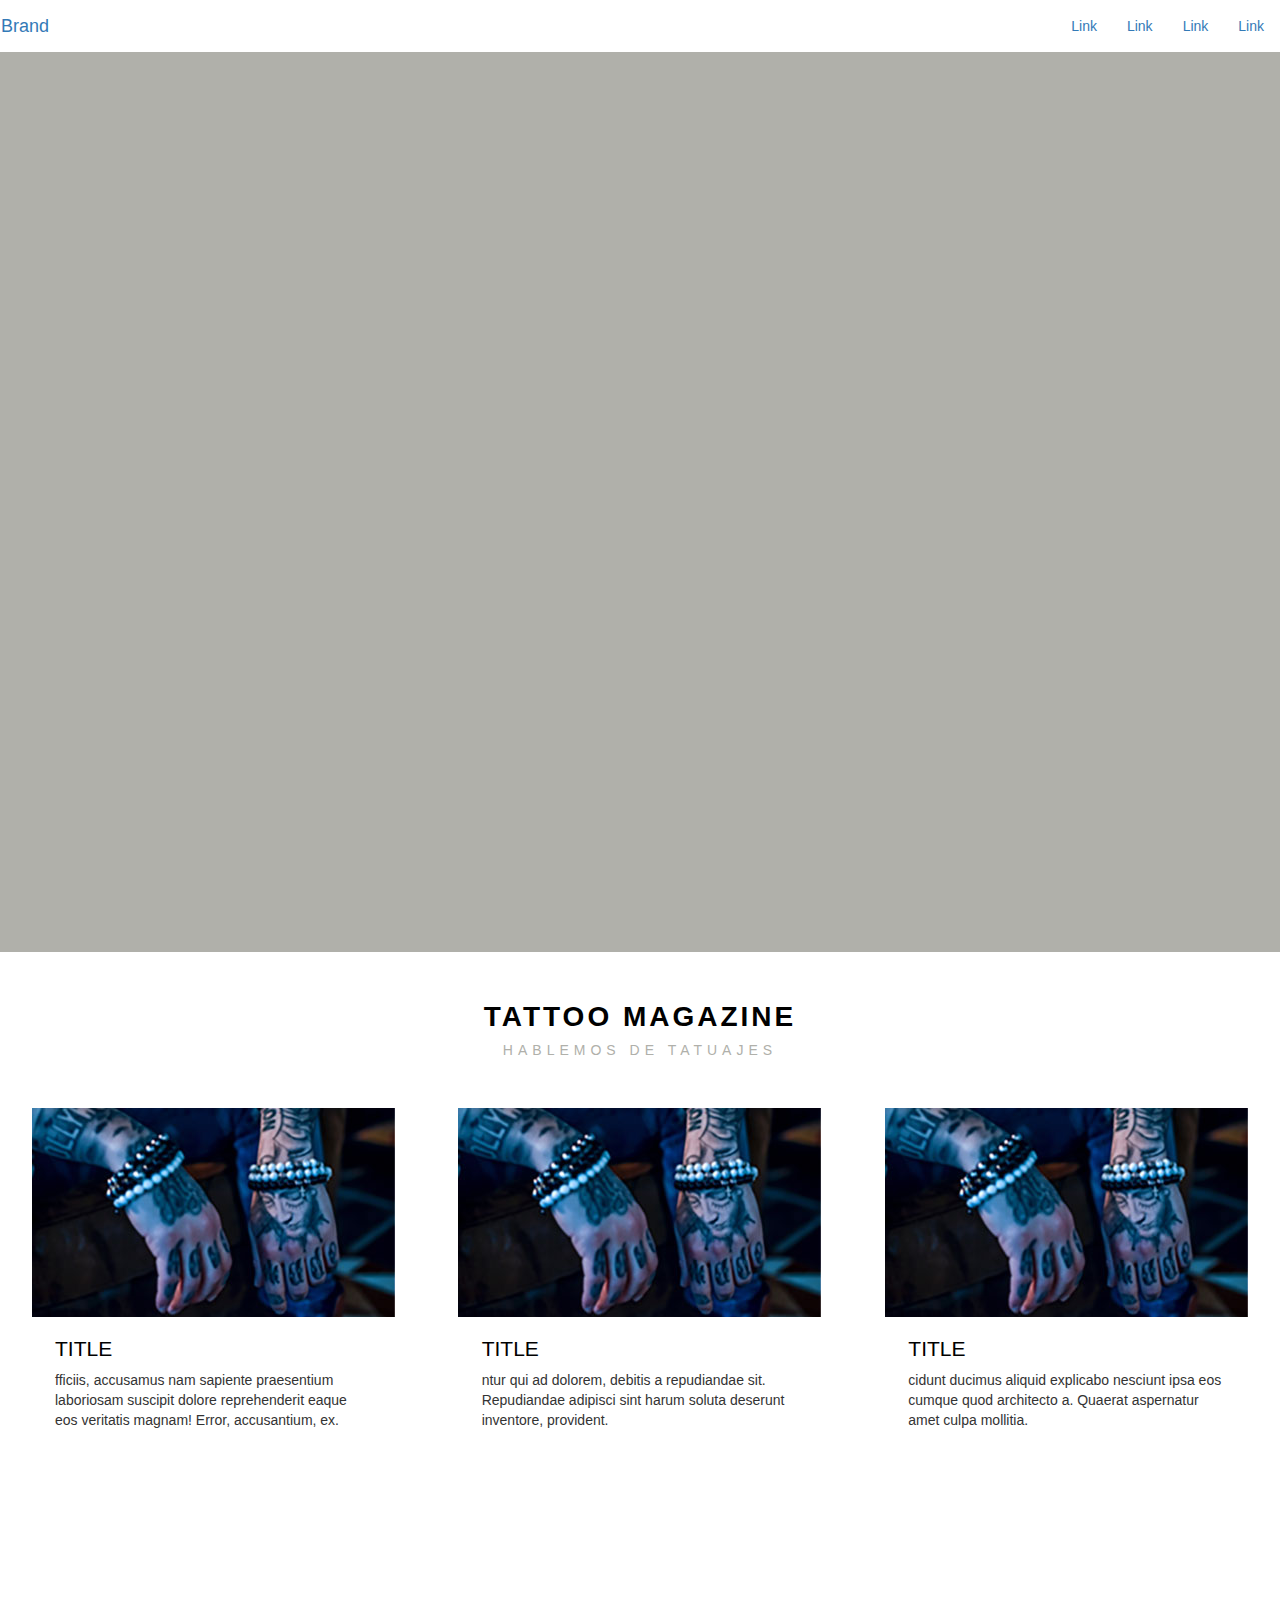
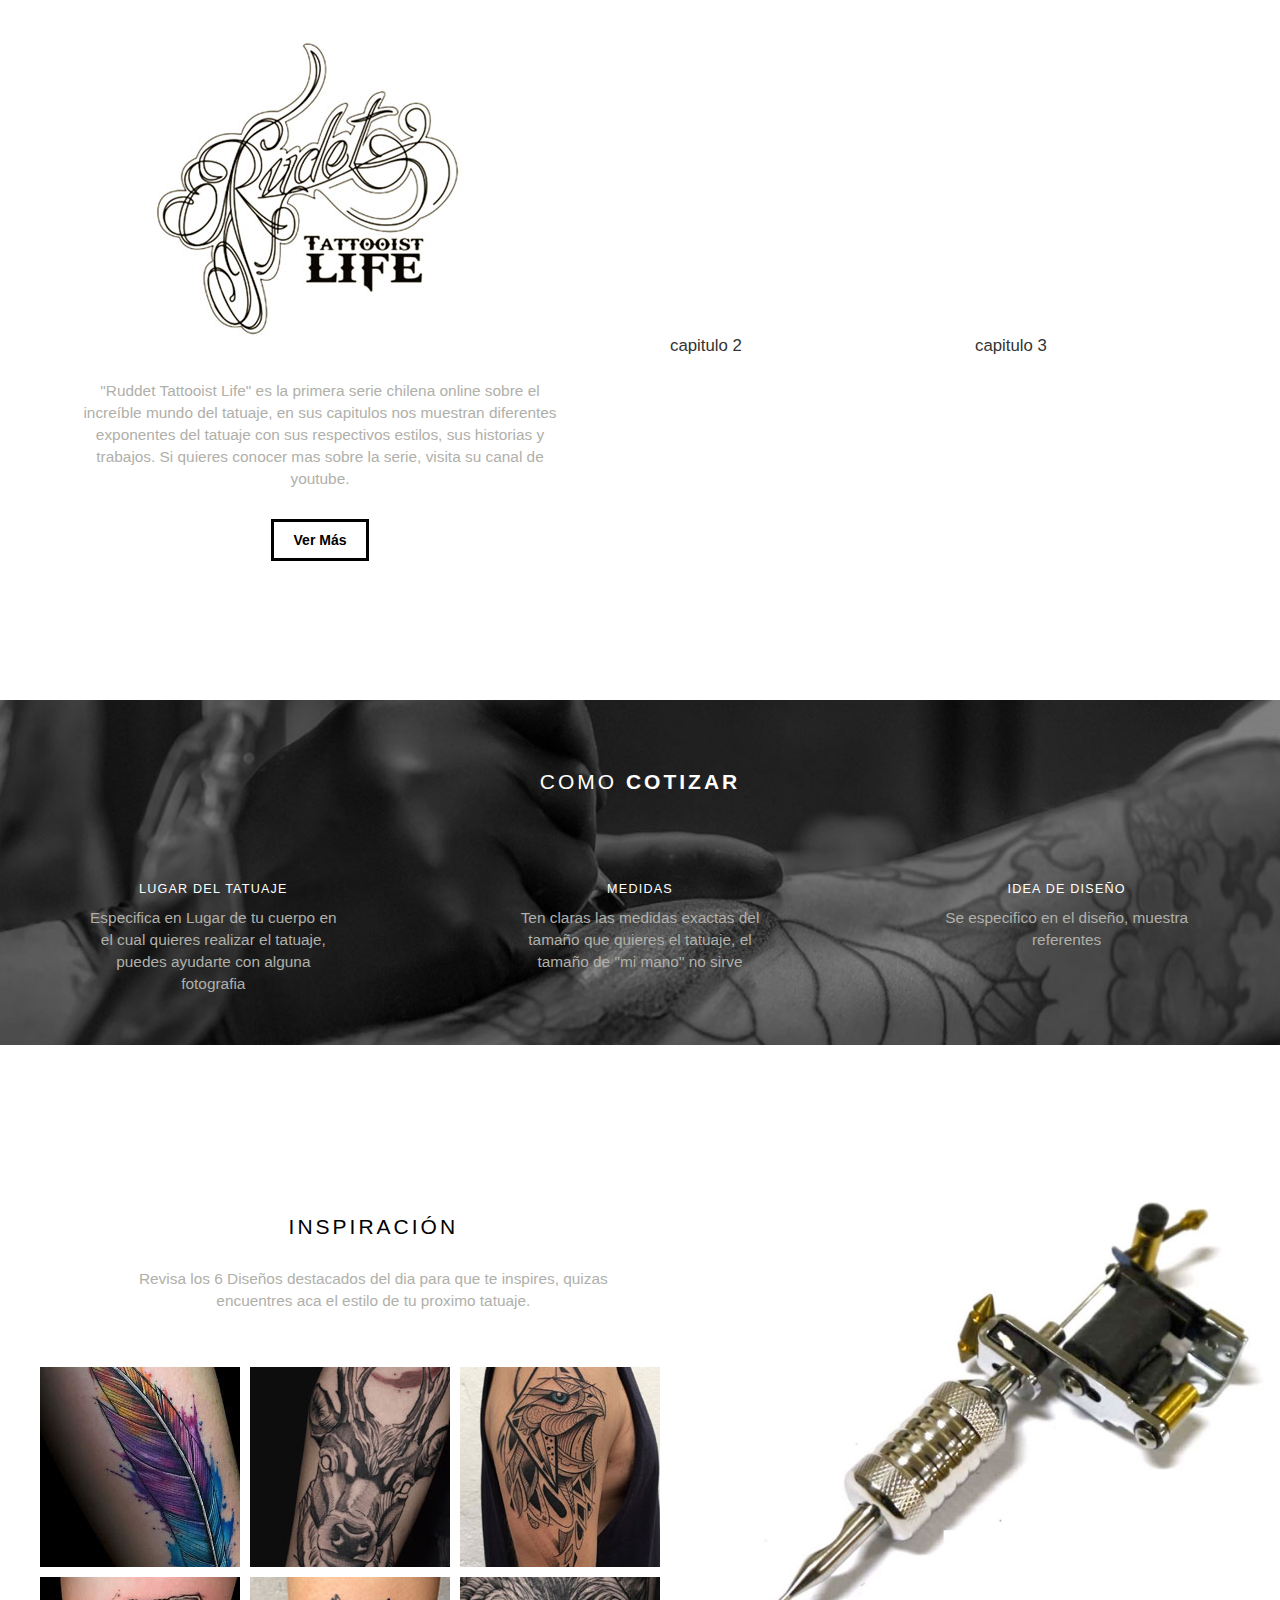
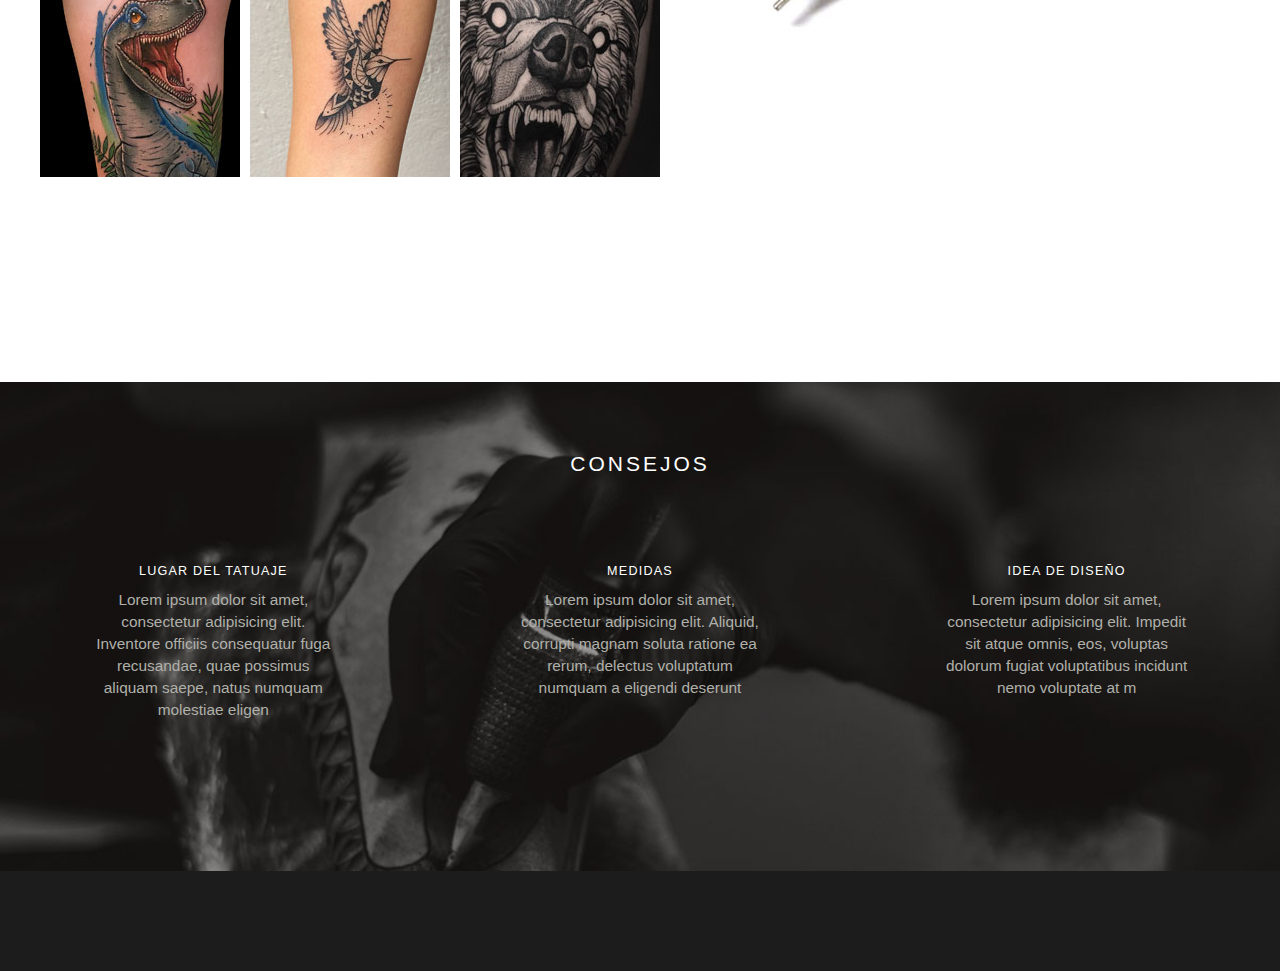
==== index.html @ 5e9b1920 "se agrego index css img" ====
<!DOCTYPE html>
<html lang="en">
<head>
	<meta charset="UTF-8">
	<title>Tatto Revista</title>

<!-- viewport responsive -->
<meta name="viewport" content="width=device-width, initial-scale=1">

<!-- Latest compiled and minified CSS -->
<link rel="stylesheet" href="https://maxcdn.bootstrapcdn.com/bootstrap/3.3.7/css/bootstrap.min.css" integrity="sha384-BVYiiSIFeK1dGmJRAkycuHAHRg32OmUcww7on3RYdg4Va+PmSTsz/K68vbdEjh4u" crossorigin="anonymous">

<!-- Font Awesome -->
<link rel="stylesheet" href="https://use.fontawesome.com/releases/v5.2.0/css/all.css" integrity="sha384-hWVjflwFxL6sNzntih27bfxkr27PmbbK/iSvJ+a4+0owXq79v+lsFkW54bOGbiDQ" crossorigin="anonymous">

<!-- Mis Estilos -->
<link rel="stylesheet" href="css/style.css">
</head>
<body>

<header>	
	<!-- Nav -->
	<nav class="navbar my-navbar">
	  <div class="container-fluid">
	    <!-- Brand and toggle get grouped for better mobile display -->
		    <div class="navbar-header">
		      <button type="button" class="navbar-toggle collapsed" data-toggle="collapse" data-target="#bs-example-navbar-collapse-1" aria-expanded="false">
		        <span class="sr-only">Toggle navigation</span>
		        <span class="icon-bar"></span>
		        <span class="icon-bar"></span>
		        <span class="icon-bar"></span>
		      </button>
		      <a class="navbar-brand" href="#">Brand</a>
		    </div>

	    <!-- Collect the nav links, forms, and other content for toggling -->
	    <div class="collapse navbar-collapse" id="bs-example-navbar-collapse-1">
	      <ul class="nav navbar-nav navbar-right">
	        <li><a href="#">Link</a></li>
	        <li><a href="#">Link</a></li>
	        <li><a href="#">Link</a></li>
	        <li><a href="#">Link</a></li>
	      </ul>
	    </div><!-- /.navbar-collapse -->
	  </div><!-- /.container-fluid -->
	</nav>

	<!-- COVER -->
	<section>
		<div class="container-fluid">
			<div class="cover">
			<!-- contenido del Cover -->
			</div>
		</div>
	</section>
</header>

<section class="hablemos">
	<div class="container-fluid">
		<div class="row">
			<div class="col-xs-12">
				<div class="title">
					<h1>Tattoo magazine</h1>
					<h2>hablemos de tatuajes</h2>
				</div>
			</div>
		</div>
		<div class="row">
			<div class="col-xs-12 col-md-4">
				<div class="entrada">
					<img class="img-responsive img-entrada" src="img/entrada1.jpg" alt="Entrada 1">
					<h2>title</h2>
					<p>fficiis, accusamus nam sapiente praesentium laboriosam suscipit dolore reprehenderit eaque eos veritatis magnam! Error, accusantium, ex.</p>
				</div>
			</div>
			<div class="col-xs-12 col-md-4">
				<div class="entrada">
					<img class="img-responsive img-entrada" src="img/entrada1.jpg" alt="Entrada 1">
					<h2>title</h2>
					<p>ntur qui ad dolorem, debitis a repudiandae sit. Repudiandae adipisci sint harum soluta deserunt inventore, provident.</p>
				</div>
			</div>
			<div class="col-xs-12 col-md-4">
				<div class="entrada">
					<img class="img-responsive img-entrada" src="img/entrada1.jpg" alt="Entrada 1">
					<h2>title</h2>
					<p>cidunt ducimus aliquid explicabo nesciunt ipsa eos cumque quod architecto a. Quaerat aspernatur amet culpa mollitia.</p>
				</div>
			</div>
		</div>
	</div>
</section>

<!-- Seccion 2: Ruudet -->
<section class="ruddet">
	<div class="container-fluid">
		<div class="row">
			<div class="col-xs-12 col-md-6">
				<!-- Logo ruddet -->
				<div class="logo-ruddet">
					<img class="img-responsive logo-img" src="img/logo-ruddet.jpg" alt="Logo Ruddet">
				</div>
				<!-- info ruudet -->
				<p>"Ruddet Tattooist Life" es la primera serie chilena online sobre el increíble mundo del tatuaje, en sus capitulos nos muestran diferentes exponentes del tatuaje con sus respectivos estilos, sus historias y trabajos. Si quieres conocer mas sobre la serie, visita su canal de youtube.    </p>
				<div class="btn_ver-todo">
					<a href=""><span>Ver Más</span></a>
				</div>
			</div>
			<div class="col-xs-12 col-md-6">
				<div class="row">
					<div class="col-xs-12">
						<!-- Video Grande -->
						<div class="ruddet-video-big">
							<div class="embed-responsive embed-responsive-16by9">
							  <iframe class="embed-responsive-item" src="https://www.youtube.com/embed/M5bHo6rGt_8"></iframe>
							</div>
						</div>
					</div>
				</div>
				<div class="row">
					<div class="col-xs-12 col-md-6">
						<h2>capitulo 2</h2>
						<div class="embed-responsive embed-responsive-16by9">
						  <iframe class="embed-responsive-item" src="https://www.youtube.com/embed/M5bHo6rGt_8"></iframe>
						</div>
					</div>
					<div class="col-xs-12 col-md-6">
						<h2>capitulo 3</h2>
						<div class="embed-responsive embed-responsive-16by9">
						  <iframe class="embed-responsive-item" src="https://www.youtube.com/embed/M5bHo6rGt_8"></iframe>
						</div>
					</div>
				</div>
			</div>
		</div>
	</div>
</section>

<!-- Seccion 3: Cotización -->
<section>
	<div class="container-fluid tip">
		<div class="row">
			<div class="col-xs-12">
				<div class="cotizar">
					<h2>Como <b>Cotizar</b></h2>
				</div>
			</div>
		</div>
		<div class="row">
			<div class="col-xs-6 col-md-4">
				<div class="cotizar-step">
					<i class="tip-icon fas fa-search"></i>
					<h2>Lugar del Tatuaje</h2>
					<p>Especifica en Lugar de tu cuerpo en el cual quieres realizar el tatuaje, puedes ayudarte con alguna fotografia</p>
				</div>
			</div>
			<div class="col-xs-6 col-md-4">
				<div class="cotizar-step">
					<i class="tip-icon fas fa-ruler"></i>
					<h2>Medidas</h2>
					<p>Ten claras las medidas exactas del tamaño que quieres el tatuaje, el tamaño de "mi mano" no sirve</p>
			</div>
			</div>
			<div class="col-xs-6 col-md-4">
				<div class="cotizar-step">
					<i class="tip-icon fas fa-skull"></i>
					<h2>Idea de Diseño</h2>
					<p>Se especifico en el diseño, muestra referentes</p>
			</div>
			</div>
		</div>
	</div>
</section>

<!-- Seccion 4: Inspiracion -->
<section class="inspiracion">
	<div class="container-fluid">
		<div class="row">
			<div class="col-xs-12 col-md-7">
				<div class="inspiracion-title">
					<h2>Inspiración</h2>
					<p>Revisa los 6 Diseños destacados del dia para que te inspires, quizas encuentres aca el estilo de tu proximo tatuaje.</p>
				</div>
				<div class="inspiracion-galeria">
					<div class="img1">
						<img class="img-responsive" src="img/ins-1.jpg" alt="">
					</div>
					<div class="img1">
						<img class="img-responsive" src="img/ins-2.jpg" alt="">
					</div>
					<div class="img1">
						<img class="img-responsive" src="img/ins-3.jpg" alt="">
					</div>
					<div class="img1">
						<img class="img-responsive" src="img/ins-4.jpg" alt="">
					</div>
					<div class="img1">
						<img class="img-responsive" src="img/ins-5.jpg" alt="">
					</div>
					<div class="img1">
						<img class="img-responsive" src="img/ins-6.jpg" alt="">
					</div>
				</div>
			</div>
			<div class="col-xs-12 col-md-5">
				<div class="bg">
					<img class="img-responsive" src="img/bg-inspiracion.jpg" alt="">
				</div>
			</div>
		</div>
	</div>
</section>

<!-- Seccion 5: Consejos -->
<section class="consejos">
	<div class="container-fluid tip2">
		<div class="row">
			<div class="col-xs-12">
				<div class="consejo">
					<h2>Consejos</h2>
				</div>
			</div>
		</div>
		<div class="row">
			<div class="col-xs-6 col-md-4">
				<div class="consejo-step">
					<i class="tip-icon fas fa-search"></i>
					<h2>Lugar del Tatuaje</h2>
					<p>Lorem ipsum dolor sit amet, consectetur adipisicing elit. Inventore officiis consequatur fuga recusandae, quae possimus aliquam saepe, natus numquam molestiae eligen</p>
				</div>
			</div>
			<div class="col-xs-6 col-md-4">
				<div class="consejo-step">
					<i class="tip-icon fas fa-ruler"></i>
					<h2>Medidas</h2>
					<p>Lorem ipsum dolor sit amet, consectetur adipisicing elit. Aliquid, corrupti magnam soluta ratione ea rerum, delectus voluptatum numquam a eligendi deserunt </p>
			</div>
			</div>
			<div class="col-xs-6 col-md-4">
				<div class="consejo-step">
					<i class="tip-icon fas fa-skull"></i>
					<h2>Idea de Diseño</h2>
					<p>Lorem ipsum dolor sit amet, consectetur adipisicing elit. Impedit sit atque omnis, eos, voluptas dolorum fugiat voluptatibus incidunt nemo voluptate at m</p>
			</div>
			</div>
		</div>
	</div>
</section>

<!-- footer -->
<footer class="footer">
	
</footer>















<!-- Jquery -->
<script type="text/javascript" src="http://code.jquery.com/jquery-1.11.0.min.js"></script>

<!-- Latest compiled and minified JavaScript -->
<script src="https://maxcdn.bootstrapcdn.com/bootstrap/3.3.7/js/bootstrap.min.js" integrity="sha384-Tc5IQib027qvyjSMfHjOMaLkfuWVxZxUPnCJA7l2mCWNIpG9mGCD8wGNIcPD7Txa" crossorigin="anonymous"></script>

</body>
</html>
---- css/style.css ----
/* Globales */
body {
	margin: 0;
	padding: 0;
	font-size: 14px;
}
.row {
	margin: 0;
}
.container-fluid {
	margin: 0;
	padding: 0;
}
.embed-responsive{
	position: relative;
}

/* Header */
.navbar{
	margin: 0;
	padding: 0;
}
.cover {
	width: 100%;
	height: 100vh;
	background-color: #b0b0aa;
	margin: 0;
	padding: 0;
}
/*Section Hablemos de tatuajes*/
.hablemos .title{
	text-align: center;
	margin: 50px 0 50px 0;
}
.hablemos .title h1{
	font-size: 2em;
	color: #000;
	font-weight: 600;
	text-transform: uppercase;
	letter-spacing: 3px;
	margin: 0;
	padding: 0;
}
.hablemos .title h2{
	font-size: 1em;
	color: #b0b0aa;
	font-weight: 400;
	text-transform: uppercase;
	letter-spacing: 5px;
	margin: 0;
	padding: 10px 0 0 0;
}
.hablemos .entrada{
	text-align: center;
	
}
.hablemos .entrada h2{
	text-align: left;
	font-size: 1.5em;
	color: #000;
	text-transform: uppercase;
	padding: 0 40px;
}
.hablemos .entrada p{
	text-align: left;
	padding: 0 40px;
}
.hablemos .entrada .img-entrada{
	margin: 0 auto;
}
	/*Media Querie 768px*/
		@media (max-width: 768px){
			.hablemos .entrada{
				padding: 0;
			}
		}
/* section ruddet*/
.ruddet {
	text-align: center;
	margin-top: 150px;
}
/* Logo e Info Ruddet*/
.ruddet .logo-ruddet {
	margin-top: 50px;
}
.ruddet .logo-ruddet .logo-img {
	margin: 0 auto;
}
.ruddet p {
	color: #b0b0aa;
	width: 500px;
	max-width: 100%;
	margin: 40px auto 0 auto;
	font-size: 1.1em;
}
.ruddet .btn_ver-todo{
	margin-top: 40px;
}
.ruddet .btn_ver-todo a {
	width: 100px;
	text-align: center;
	border: 3px solid #000;
	padding: 10px 20px;
	font-weight: 700;
	color: #000;
	font-size: 1.1.1em;
	text-decoration: none;
}
.ruddet .btn_ver-todo a:hover{
	background-color: #000;
	color: #fff;
}
/* Videos Ruddet */
.ruddet h2 {
	text-align: left;
	font-size: 1.2em;
}

/* Tip */ 
.tip {
	background-image: url(../img/bg-sec1.jpg);
	background-color: black;
	background-size: cover;
	background-position: center;
	margin: 150px 0 0 0;
	padding: 50px 0;
	color: white;
	text-align: center;
}
.tip .cotizar h2 {
	font-size: 1.5em;
	padding-bottom: 60px;
	text-transform: uppercase;
	font-weight: 300;
	letter-spacing: 3px;
}
.tip .cotizar-step .tip-icon {
	font-size: 2.5em;
}
.tip .cotizar-step h2 {
	font-size: .9em;
	text-transform: uppercase;
	letter-spacing: 1.2px;
}
.tip .cotizar-step p{
	font-size: 1.1em;
	color: #b0b0aa;
	width: 250px;
	max-width: 100%;
	margin: 0 auto;
}
/* Inspiracion */
.inspiracion{
	margin: 150px 0 0 0;
}
.inspiracion-title {
	text-align: center;
	margin: 0 0 50px 0;
	
}
.inspiracion-title h2 {
	color: #000;
	font-size: 1.5em;
	letter-spacing: 3px;
	text-transform: uppercase;
	margin-bottom: 30px;
}
.inspiracion-title p{
	font-size: 1.1em;
	color: #b0b0aa;
	width: 500px;
	max-width: 100%;
	margin: 0 auto;	
}
.inspiracion .inspiracion-galeria {
	margin-left: 20px;
}
.inspiracion .inspiracion-galeria .img1{
	max-width: 100%;
	margin: 5px;
	float: left;
}
	/*Media Querie 768px*/
	@media (max-width: 768px){
		.inspiracion .inspiracion-galeria img{
			width: 100%;
		}		
		.inspiracion .inspiracion-galeria .img1{
			float: none;
			padding-left: 0;
		}
		.inspiracion .bg{
			display: none;
		}
	}
/* Consejos */
/* Tip */ 
.tip2 {
	background-image: url(../img/bg-sec2.jpg);
	background-color: #cdcdcd;
	background-size: cover;
	background-position: center;
	margin: 200px 0 0 0;
	padding: 50px 0 150px 0;
	color: #fff;
	text-align: center;
}
.tip2 .consejo h2 {
	font-size: 1.5em;
	padding-bottom: 60px;
	text-transform: uppercase;
	font-weight: 300;
	letter-spacing: 3px;
}
.tip2 .consejo-step .tip-icon {
	font-size: 2.5em;
}
.tip2 .consejo-step h2 {
	font-size: .9em;
	text-transform: uppercase;
	letter-spacing: 1.2px;
}
.tip2 .consejo-step p{
	font-size: 1.1em;
	color: #b0b0aa;
	width: 250px;
	max-width: 100%;
	margin: 0 auto;
}

footer{
	background-color: #1c1c1c;
	height: 100px;
}
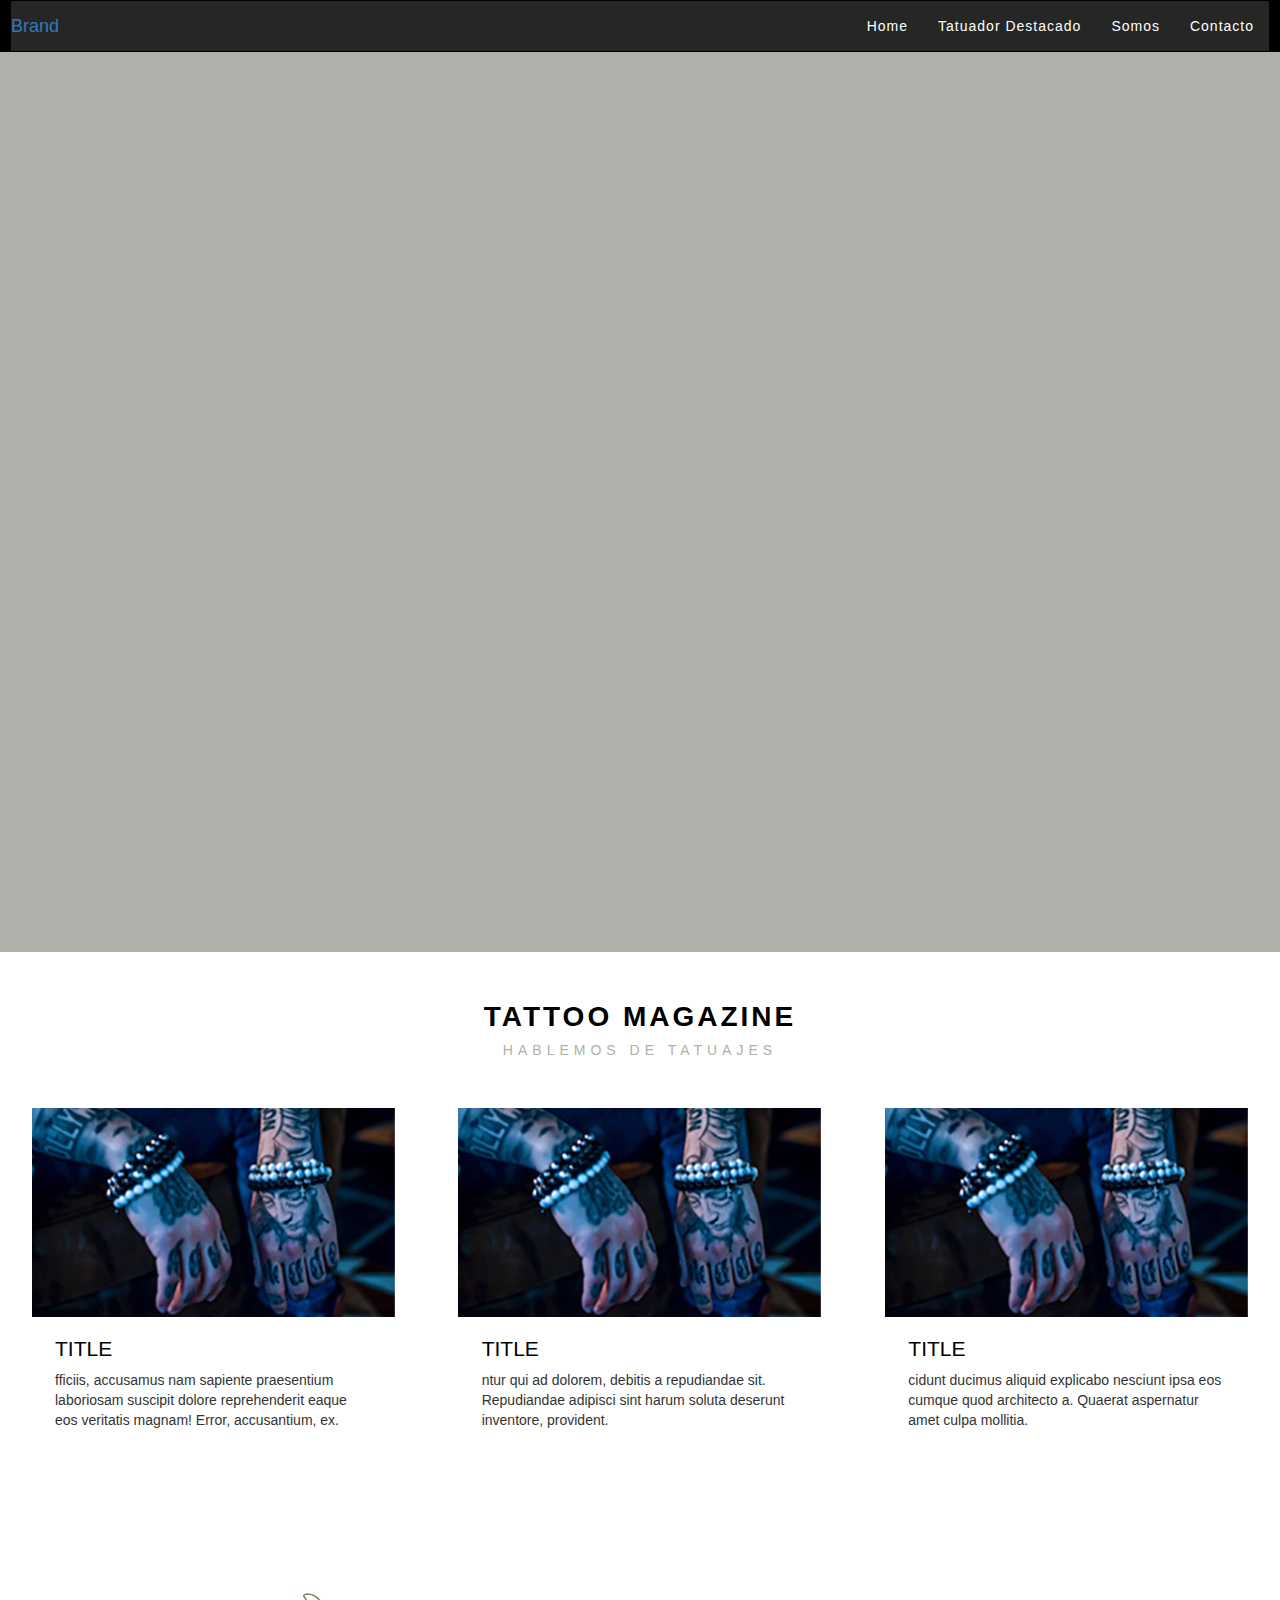
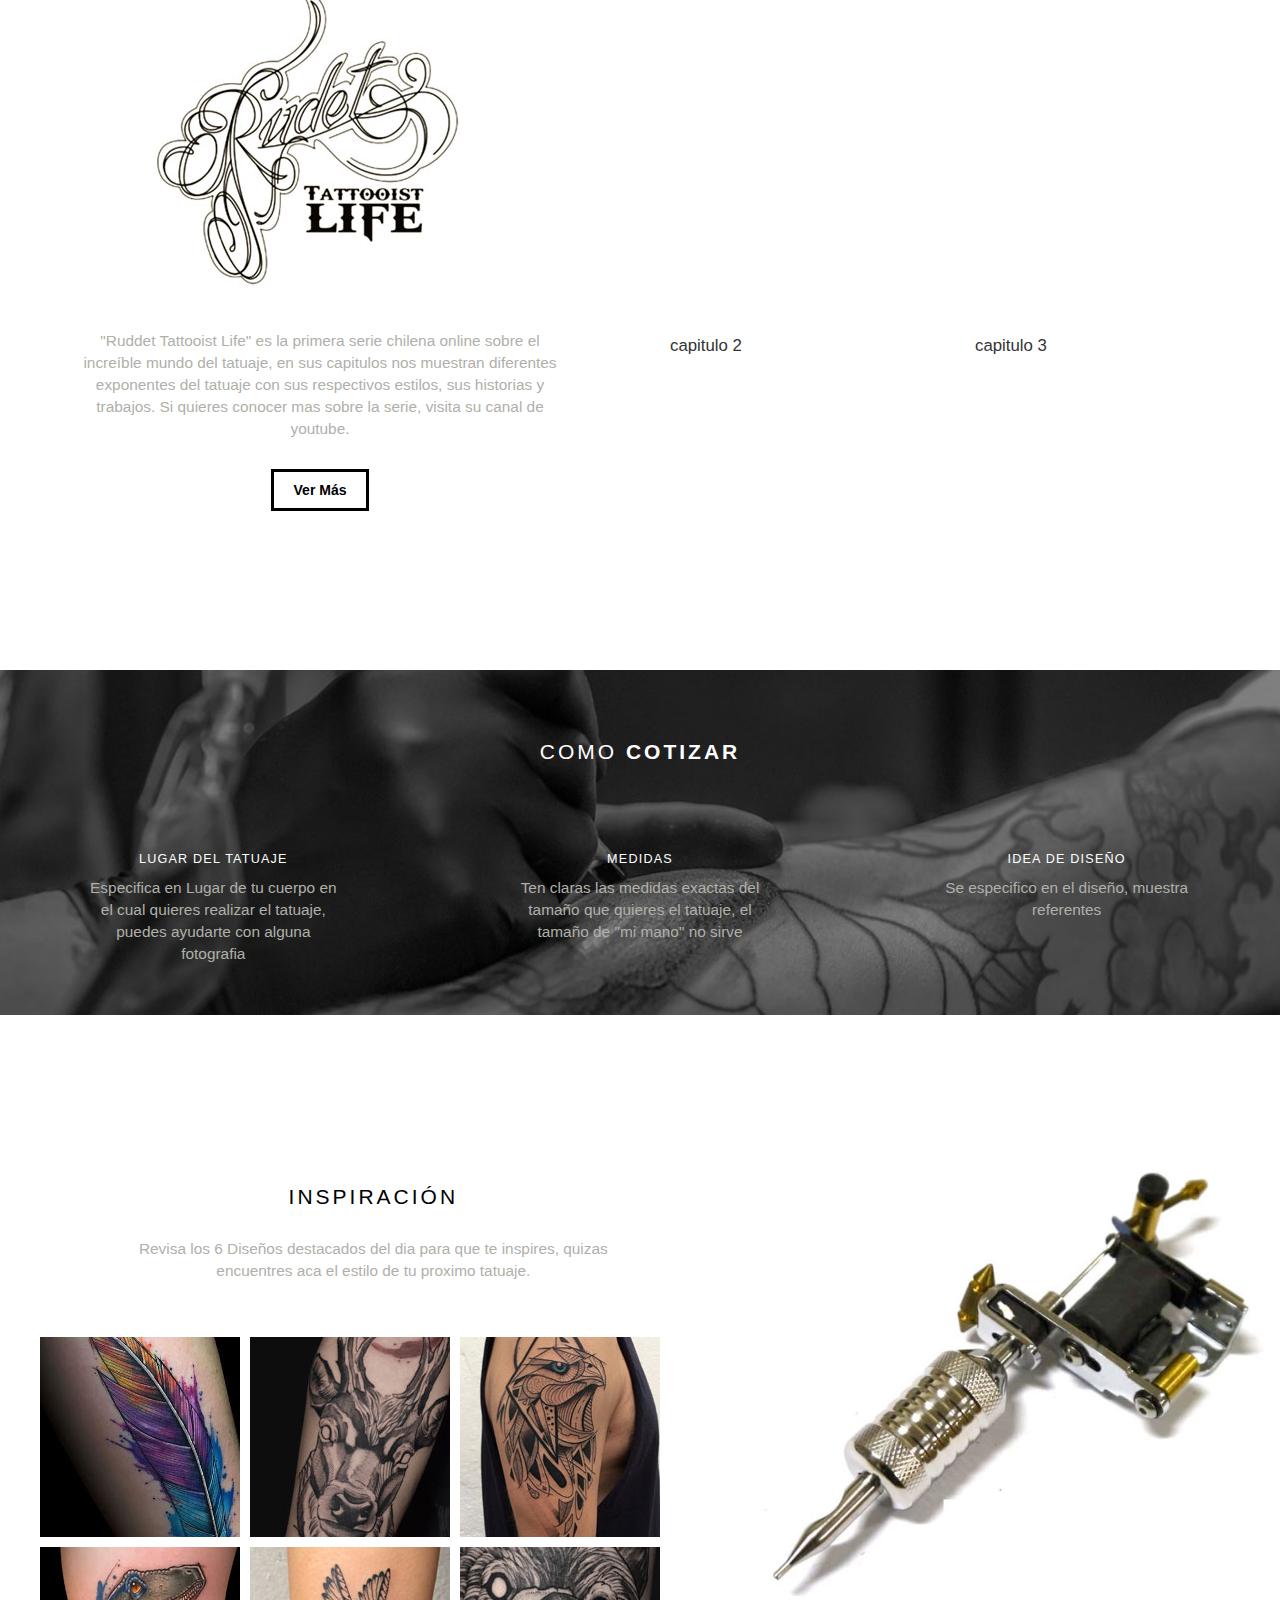
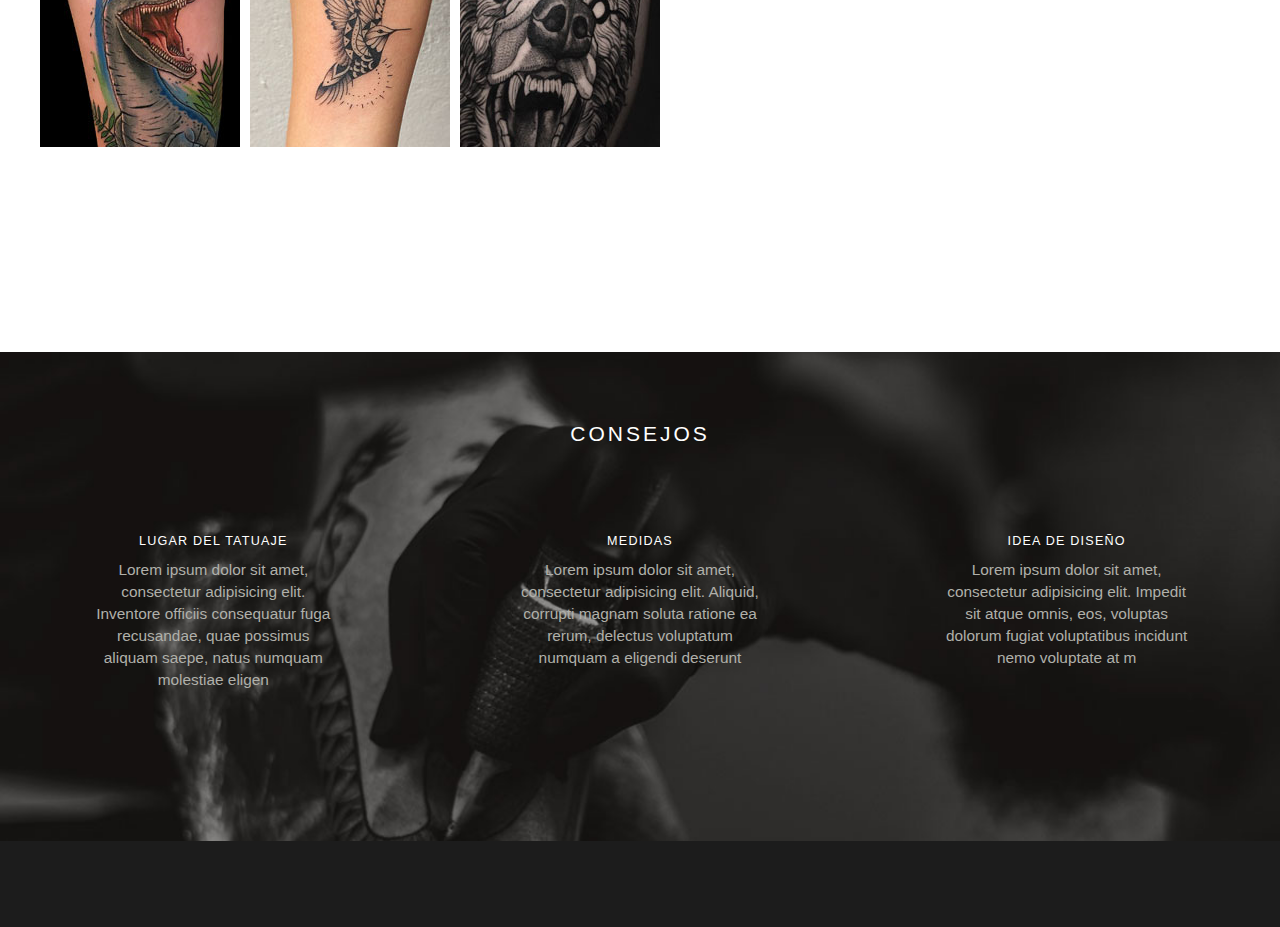
==== commit e7f57a78: "se agrego tatuador.html (incompleto)" ====
--- a/index.html
+++ b/index.html
@@ -20,15 +20,14 @@
 
 <header>	
 	<!-- Nav -->
-	<nav class="navbar my-navbar">
+	<nav class="navbar my-nav">
 	  <div class="container-fluid">
 	    <!-- Brand and toggle get grouped for better mobile display -->
 		    <div class="navbar-header">
 		      <button type="button" class="navbar-toggle collapsed" data-toggle="collapse" data-target="#bs-example-navbar-collapse-1" aria-expanded="false">
+		      	<!-- responsive menu hamburguesa -->
 		        <span class="sr-only">Toggle navigation</span>
-		        <span class="icon-bar"></span>
-		        <span class="icon-bar"></span>
-		        <span class="icon-bar"></span>
+		        <i class="fas fa-bars icon-nav"></i>
 		      </button>
 		      <a class="navbar-brand" href="#">Brand</a>
 		    </div>
@@ -36,10 +35,10 @@
 	    <!-- Collect the nav links, forms, and other content for toggling -->
 	    <div class="collapse navbar-collapse" id="bs-example-navbar-collapse-1">
 	      <ul class="nav navbar-nav navbar-right">
-	        <li><a href="#">Link</a></li>
-	        <li><a href="#">Link</a></li>
-	        <li><a href="#">Link</a></li>
-	        <li><a href="#">Link</a></li>
+	        <li><a href="#">Home</a></li>
+	        <li><a href="#">Tatuador Destacado</a></li>
+	        <li><a href="#">Somos</a></li>
+	        <li><a href="#">Contacto</a></li>
 	      </ul>
 	    </div><!-- /.navbar-collapse -->
 	  </div><!-- /.container-fluid -->
@@ -249,6 +248,11 @@
 
 <!-- footer -->
 <footer class="footer">
+	<div class="redes">
+		<i class="fab fa-facebook-f icon-redes"></i>
+		<i class="fab fa-instagram icon-redes"></i>
+		<i class="fab fa-twitter icon-redes"></i>
+	</div>
 	
 </footer>
 
--- a/css/style.css
+++ b/css/style.css
@@ -14,12 +14,43 @@
 .embed-responsive{
 	position: relative;
 }
-
+.container-fluid > .navbar-header{
+	margin: 0;
+}
 /* Header */
 .navbar{
 	margin: 0;
 	padding: 0;
-}
+	border-radius: 0;
+}
+/* my-nav */
+.my-nav{
+	background-color: #000;
+	padding: 0 10px;
+}
+.navbar-toggle{
+	padding: 15px 0; 
+	margin-top: 0;
+	margin-bottom: 0;
+}
+.my-nav .navbar-header{
+	color: #fff;
+}
+.my-nav .navbar-header .icon-nav{
+	font-size: 1.5em;
+}
+.navbar-collapse{
+	background-color: #262625;
+}
+.nav li a{
+	color: #fff;
+	letter-spacing: 1px;
+}
+.nav li a:hover{
+	background-color: #434343;
+	color: #fff
+}
+/*COVER*/
 .cover {
 	width: 100%;
 	height: 100vh;
@@ -80,9 +111,6 @@
 	margin-top: 150px;
 }
 /* Logo e Info Ruddet*/
-.ruddet .logo-ruddet {
-	margin-top: 50px;
-}
 .ruddet .logo-ruddet .logo-img {
 	margin: 0 auto;
 }
@@ -230,7 +258,50 @@
 
 footer{
 	background-color: #1c1c1c;
-	height: 100px;
+}
+.footer .redes{
+	padding: 30px 0;
+	color: #fff;
+	text-align: center;
+}
+.footer .redes .icon-redes{
+	font-size: 1.3em;
+	padding: 0 10px;
 }
 
-
+/* PERFIL TATUADOR DESTACADO */
+/*Perfil*/
+.perfil{
+	margin: 100px 0;
+}
+.perfil-datos{
+	padding-left: 50px;
+}
+.perfil-datos .perfil-img{
+	width: 250px;
+	height: 400px;
+	background-color: gray;
+	display: inline-block;
+	position: relative;
+	
+}
+.perfil-datos .perfil-img .perfil-info{
+	text-align: left;
+	position: absolute;
+	width: 300px;
+	left: 150px;
+	top: 100px;
+	
+}
+.perfil-datos .perfil-img .perfil-info h2{
+	font-size: 2em;
+	color: #fff;
+	background-color: #000;
+	margin: 0;
+	padding: 10px;
+}
+/*mapa*/
+.mapa{
+	margin: 0;
+	padding: 0;
+}
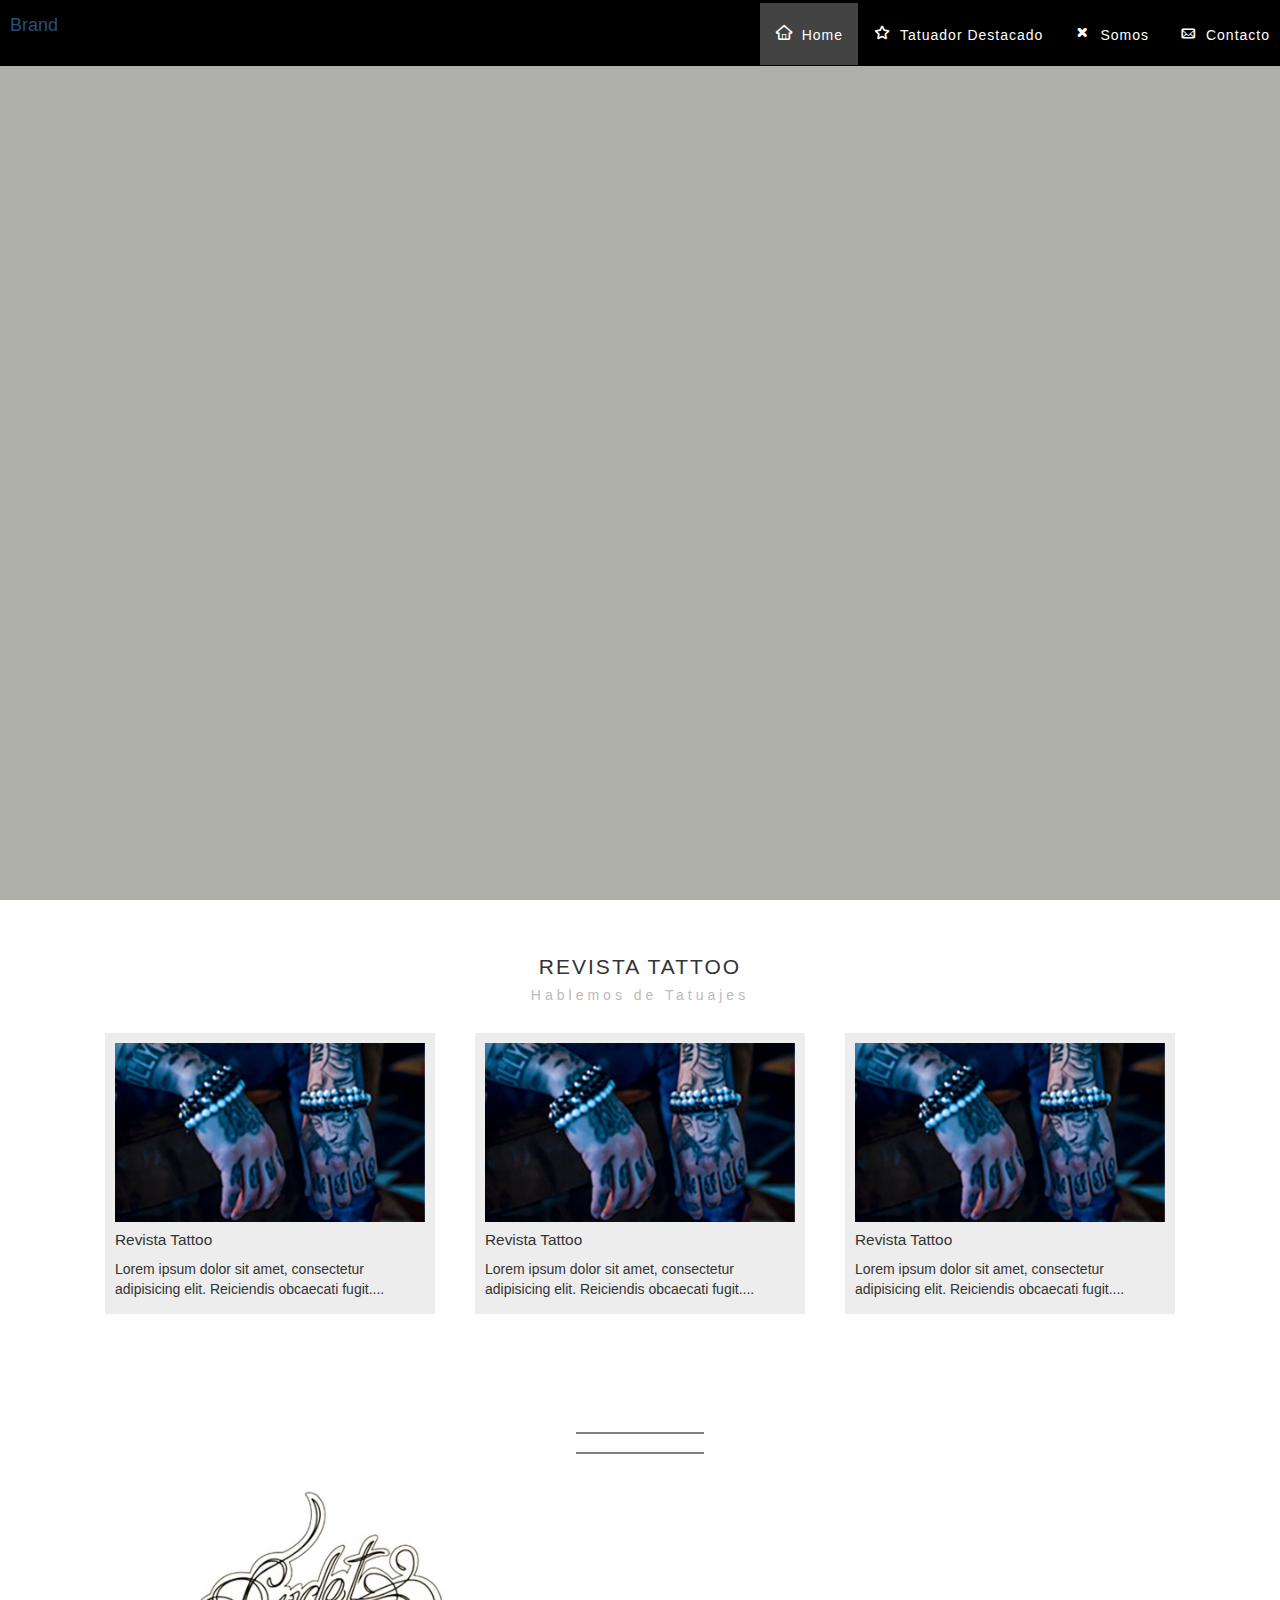
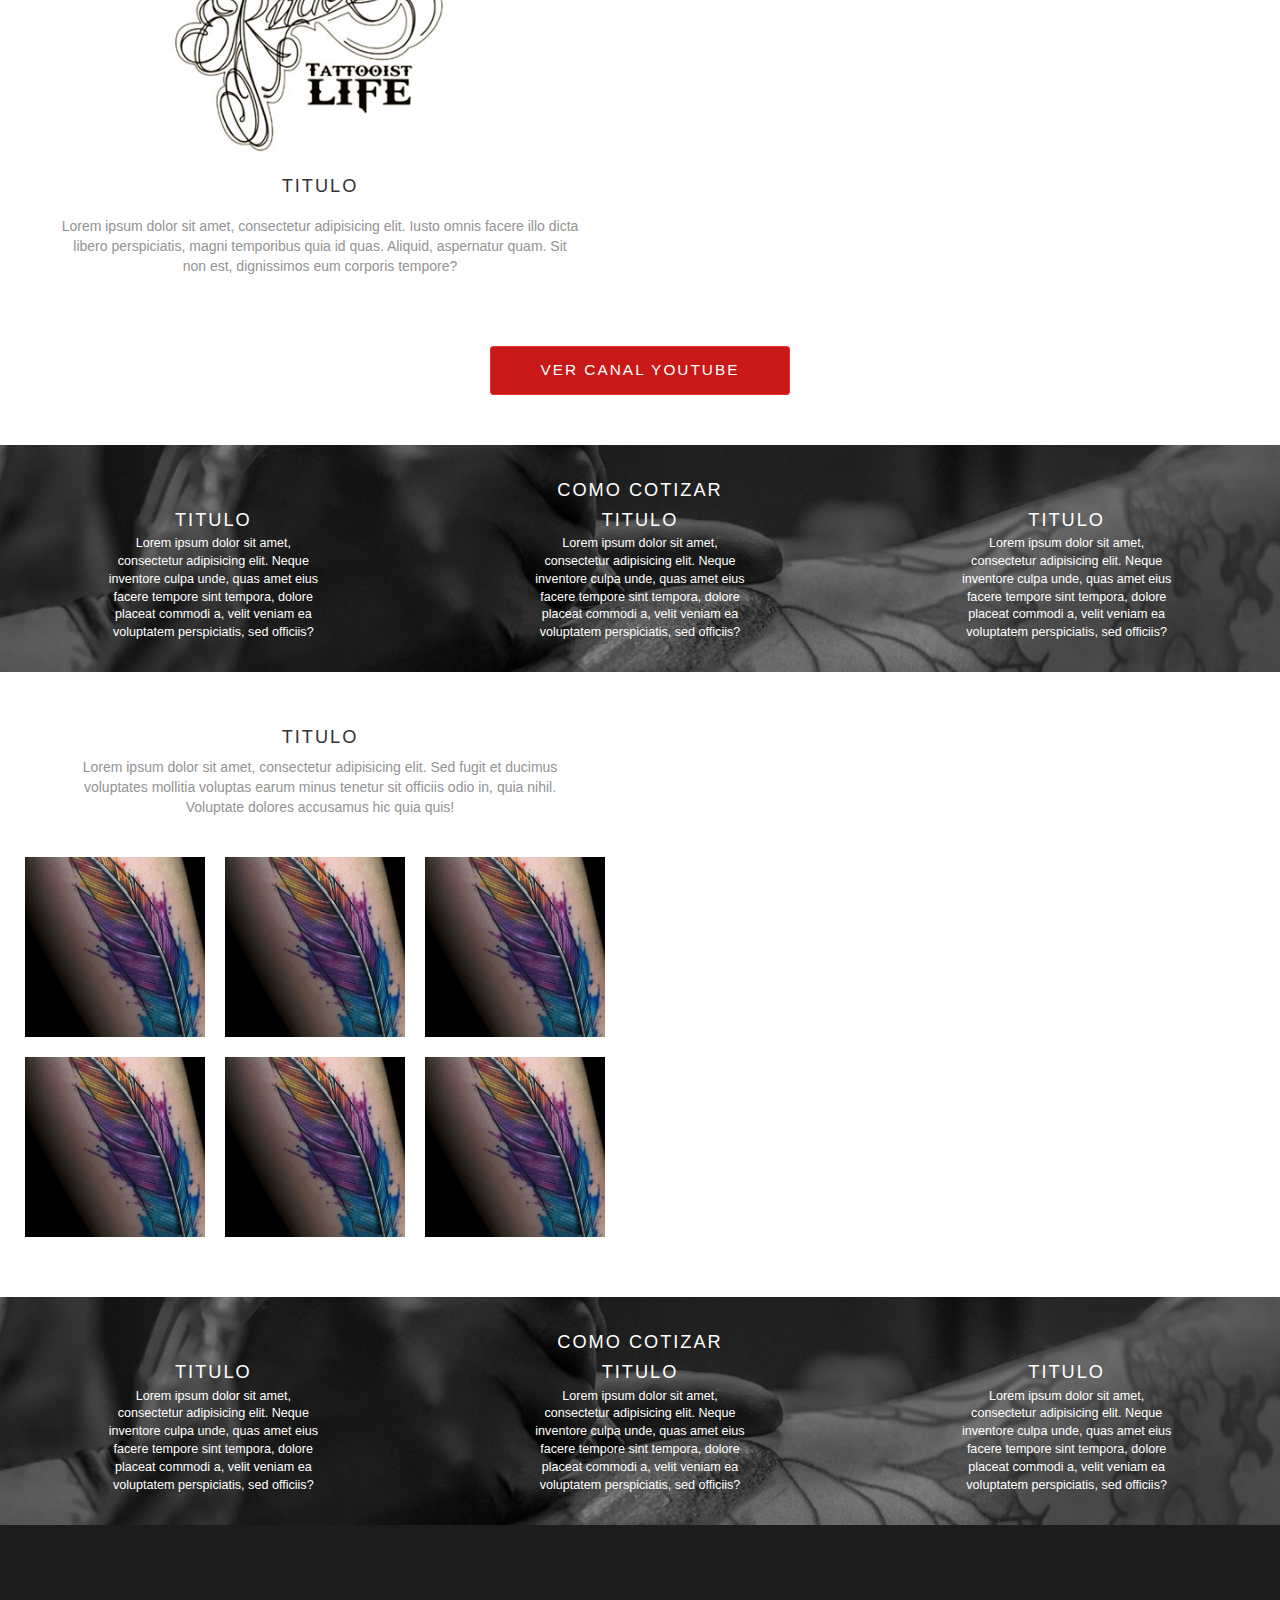
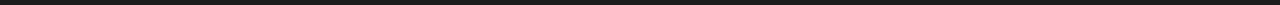
==== commit cf799f43: "Se agrego metodologia BEM" ====
--- a/index.html
+++ b/index.html
@@ -11,16 +11,18 @@
 <link rel="stylesheet" href="https://maxcdn.bootstrapcdn.com/bootstrap/3.3.7/css/bootstrap.min.css" integrity="sha384-BVYiiSIFeK1dGmJRAkycuHAHRg32OmUcww7on3RYdg4Va+PmSTsz/K68vbdEjh4u" crossorigin="anonymous">
 
 <!-- Font Awesome -->
-<link rel="stylesheet" href="https://use.fontawesome.com/releases/v5.2.0/css/all.css" integrity="sha384-hWVjflwFxL6sNzntih27bfxkr27PmbbK/iSvJ+a4+0owXq79v+lsFkW54bOGbiDQ" crossorigin="anonymous">
+<!-- <link rel="stylesheet" href="https://use.fontawesome.com/releases/v5.2.0/css/all.css" integrity="sha384-hWVjflwFxL6sNzntih27bfxkr27PmbbK/iSvJ+a4+0owXq79v+lsFkW54bOGbiDQ" crossorigin="anonymous"> -->
 
 <!-- Mis Estilos -->
-<link rel="stylesheet" href="css/style.css">
+<!-- <link rel="stylesheet" href="css/style.css"> -->
+<link rel="stylesheet" href="css/my_style.css">
+<link rel="stylesheet" href="fonts/style.css">
 </head>
 <body>
 
 <header>	
 	<!-- Nav -->
-	<nav class="navbar my-nav">
+	<nav class="navbar my-nav navbar-fixed-top">
 	  <div class="container-fluid">
 	    <!-- Brand and toggle get grouped for better mobile display -->
 		    <div class="navbar-header">
@@ -35,10 +37,10 @@
 	    <!-- Collect the nav links, forms, and other content for toggling -->
 	    <div class="collapse navbar-collapse" id="bs-example-navbar-collapse-1">
 	      <ul class="nav navbar-nav navbar-right">
-	        <li><a href="#">Home</a></li>
-	        <li><a href="#">Tatuador Destacado</a></li>
-	        <li><a href="#">Somos</a></li>
-	        <li><a href="#">Contacto</a></li>
+	        <li class="active"><a href="#"><span class="icon-home-outline my-nav__icon"></span>Home</a></li>
+	        <li><a href="#"><span class="icon-star-outline my-nav__icon"></span>Tatuador Destacado</a></li>
+	        <li><a href="#"><span class="icon-times my-nav__icon"></span>Somos</a></li>
+	        <li><a href="#"><span class="icon-mail my-nav__icon"></span>Contacto</a></li>
 	      </ul>
 	    </div><!-- /.navbar-collapse -->
 	  </div><!-- /.container-fluid -->
@@ -54,206 +56,157 @@
 	</section>
 </header>
 
-<section class="hablemos">
-	<div class="container-fluid">
-		<div class="row">
-			<div class="col-xs-12">
-				<div class="title">
-					<h1>Tattoo magazine</h1>
-					<h2>hablemos de tatuajes</h2>
-				</div>
-			</div>
-		</div>
-		<div class="row">
-			<div class="col-xs-12 col-md-4">
-				<div class="entrada">
-					<img class="img-responsive img-entrada" src="img/entrada1.jpg" alt="Entrada 1">
-					<h2>title</h2>
-					<p>fficiis, accusamus nam sapiente praesentium laboriosam suscipit dolore reprehenderit eaque eos veritatis magnam! Error, accusantium, ex.</p>
-				</div>
-			</div>
-			<div class="col-xs-12 col-md-4">
-				<div class="entrada">
-					<img class="img-responsive img-entrada" src="img/entrada1.jpg" alt="Entrada 1">
-					<h2>title</h2>
-					<p>ntur qui ad dolorem, debitis a repudiandae sit. Repudiandae adipisci sint harum soluta deserunt inventore, provident.</p>
-				</div>
-			</div>
-			<div class="col-xs-12 col-md-4">
-				<div class="entrada">
-					<img class="img-responsive img-entrada" src="img/entrada1.jpg" alt="Entrada 1">
-					<h2>title</h2>
-					<p>cidunt ducimus aliquid explicabo nesciunt ipsa eos cumque quod architecto a. Quaerat aspernatur amet culpa mollitia.</p>
-				</div>
-			</div>
-		</div>
-	</div>
-</section>
-
-<!-- Seccion 2: Ruudet -->
+
+<main>
+<!--  Hablemos de Tatuajes -->
+<section class="tatuajes">
+	<h1>Revista Tattoo</h1>
+	<h4>Hablemos de Tatuajes</h4>
+	<div class="container-fluid">
+		<ul class="row">
+			<li class="col-xs-12 col-md-4 tatuajes__container">
+				<img class="img-responsive tatuajes__img" src="img/entrada1.jpg" alt="Entrada 1">
+				<h3>Revista Tattoo</h3>
+				<p>Lorem ipsum dolor sit amet, consectetur adipisicing elit. Reiciendis obcaecati fugit....</p>
+			</li>
+			<li class="col-xs-12 col-md-4 tatuajes__container">
+				<img class="img-responsive tatuajes__img" src="img/entrada1.jpg" alt="Entrada 1">
+				<h3>Revista Tattoo</h3>
+				<p>Lorem ipsum dolor sit amet, consectetur adipisicing elit. Reiciendis obcaecati fugit....</p>
+			</li>
+			<li class="col-xs-12 col-md-4 tatuajes__container">
+				<img class="img-responsive tatuajes__img" src="img/entrada1.jpg" alt="Entrada 1">
+				<h3>Revista Tattoo</h3>
+				<p>Lorem ipsum dolor sit amet, consectetur adipisicing elit. Reiciendis obcaecati fugit....</p>
+			</li>
+		</ul>
+	</div>
+</section>
+
+<!-- Separador -->
+<div class="separador">
+	<div class="line"></div>
+	<div class="icon"></div>
+	<div class="line"></div>
+</div>
+
+<!-- Section Ruddet -->
 <section class="ruddet">
 	<div class="container-fluid">
 		<div class="row">
 			<div class="col-xs-12 col-md-6">
-				<!-- Logo ruddet -->
-				<div class="logo-ruddet">
-					<img class="img-responsive logo-img" src="img/logo-ruddet.jpg" alt="Logo Ruddet">
-				</div>
-				<!-- info ruudet -->
-				<p>"Ruddet Tattooist Life" es la primera serie chilena online sobre el increíble mundo del tatuaje, en sus capitulos nos muestran diferentes exponentes del tatuaje con sus respectivos estilos, sus historias y trabajos. Si quieres conocer mas sobre la serie, visita su canal de youtube.    </p>
-				<div class="btn_ver-todo">
-					<a href=""><span>Ver Más</span></a>
-				</div>
+				<img class="img-responsive" src="img/logo-ruddet.jpg" alt="Logo Ruddet Tattoist life">
+				<h2>Titulo</h2>
+				<p>Lorem ipsum dolor sit amet, consectetur adipisicing elit. Iusto omnis facere illo dicta libero perspiciatis, magni temporibus quia id quas. Aliquid, aspernatur quam. Sit non est, dignissimos eum corporis tempore?</p>
 			</div>
 			<div class="col-xs-12 col-md-6">
-				<div class="row">
-					<div class="col-xs-12">
-						<!-- Video Grande -->
-						<div class="ruddet-video-big">
-							<div class="embed-responsive embed-responsive-16by9">
-							  <iframe class="embed-responsive-item" src="https://www.youtube.com/embed/M5bHo6rGt_8"></iframe>
-							</div>
-						</div>
-					</div>
-				</div>
-				<div class="row">
-					<div class="col-xs-12 col-md-6">
-						<h2>capitulo 2</h2>
-						<div class="embed-responsive embed-responsive-16by9">
-						  <iframe class="embed-responsive-item" src="https://www.youtube.com/embed/M5bHo6rGt_8"></iframe>
-						</div>
-					</div>
-					<div class="col-xs-12 col-md-6">
-						<h2>capitulo 3</h2>
-						<div class="embed-responsive embed-responsive-16by9">
-						  <iframe class="embed-responsive-item" src="https://www.youtube.com/embed/M5bHo6rGt_8"></iframe>
-						</div>
-					</div>
-				</div>
+				<iframe width="90%" height="400" src="https://www.youtube.com/embed/M5bHo6rGt_8" frameborder="0" allow="autoplay; encrypted-media" allowfullscreen></iframe>
 			</div>
 		</div>
 	</div>
-</section>
-
-<!-- Seccion 3: Cotización -->
-<section>
-	<div class="container-fluid tip">
+	<div class="ruddet__btn">
+		<h3>Ver Canal Youtube</h3>
+	</div>
+</section>
+
+<!-- cotizar -->
+<section class="cotizar">
+	<h2 class="cotizar-titulo">Como Cotizar</h2>
+	<div class="container-fluid">
+		<ul class="row cotizar__cover">
+			<li class="col-xs-12 col-md-4">
+				<i class="fas fa-search"></i>
+				<h2>titulo</h2>
+				<p>Lorem ipsum dolor sit amet, consectetur adipisicing elit. Neque inventore culpa unde, quas amet eius facere tempore sint tempora, dolore placeat commodi a, velit veniam ea voluptatem perspiciatis, sed officiis?</p>
+			</li>
+			<li class="col-xs-12 col-md-4">
+				<i class="fas fa-search"></i>
+				<h2>titulo</h2>
+				<p>Lorem ipsum dolor sit amet, consectetur adipisicing elit. Neque inventore culpa unde, quas amet eius facere tempore sint tempora, dolore placeat commodi a, velit veniam ea voluptatem perspiciatis, sed officiis?</p>
+			</li>
+			<li class="col-xs-12 col-md-4">
+				<i class="fas fa-search"></i>
+				<h2>titulo</h2>
+				<p>Lorem ipsum dolor sit amet, consectetur adipisicing elit. Neque inventore culpa unde, quas amet eius facere tempore sint tempora, dolore placeat commodi a, velit veniam ea voluptatem perspiciatis, sed officiis?</p>
+			</li>
+
+		</ul>
+	</div>	
+</section>
+
+<!-- Inspiracion -->
+<section class="inspiracion">
+	<div class="container-fluid">
 		<div class="row">
-			<div class="col-xs-12">
-				<div class="cotizar">
-					<h2>Como <b>Cotizar</b></h2>
-				</div>
-			</div>
+			<div class="col-xs-12 col-md-6">
+				<h2>Titulo</h2>
+				<p>Lorem ipsum dolor sit amet, consectetur adipisicing elit. Sed fugit et ducimus voluptates mollitia voluptas earum minus tenetur sit officiis odio in, quia nihil. Voluptate dolores accusamus hic quia quis!</p>
+				<ul>
+					<li>
+						<img class="img-responsive" src="img/ins-1.jpg" alt="Inspiracion 1">
+					</li>
+					<li>
+						<img class="img-responsive" src="img/ins-1.jpg" alt="Inspiracion 1">
+					</li>
+					<li>
+						<img class="img-responsive" src="img/ins-1.jpg" alt="Inspiracion 1">
+					</li>
+				</ul>
+				<ul>
+					<li>
+						<img class="img-responsive" src="img/ins-1.jpg" alt="Inspiracion 1">
+					</li>
+					<li>
+						<img class="img-responsive" src="img/ins-1.jpg" alt="Inspiracion 1">
+					</li>
+					<li>
+						<img class="img-responsive" src="img/ins-1.jpg" alt="Inspiracion 1">
+					</li>
+				</ul>
+			</div>
+			<div class="col-xs-12 col-md-6"></div>
 		</div>
-		<div class="row">
-			<div class="col-xs-6 col-md-4">
-				<div class="cotizar-step">
-					<i class="tip-icon fas fa-search"></i>
-					<h2>Lugar del Tatuaje</h2>
-					<p>Especifica en Lugar de tu cuerpo en el cual quieres realizar el tatuaje, puedes ayudarte con alguna fotografia</p>
-				</div>
-			</div>
-			<div class="col-xs-6 col-md-4">
-				<div class="cotizar-step">
-					<i class="tip-icon fas fa-ruler"></i>
-					<h2>Medidas</h2>
-					<p>Ten claras las medidas exactas del tamaño que quieres el tatuaje, el tamaño de "mi mano" no sirve</p>
-			</div>
-			</div>
-			<div class="col-xs-6 col-md-4">
-				<div class="cotizar-step">
-					<i class="tip-icon fas fa-skull"></i>
-					<h2>Idea de Diseño</h2>
-					<p>Se especifico en el diseño, muestra referentes</p>
-			</div>
-			</div>
-		</div>
-	</div>
-</section>
-
-<!-- Seccion 4: Inspiracion -->
-<section class="inspiracion">
-	<div class="container-fluid">
-		<div class="row">
-			<div class="col-xs-12 col-md-7">
-				<div class="inspiracion-title">
-					<h2>Inspiración</h2>
-					<p>Revisa los 6 Diseños destacados del dia para que te inspires, quizas encuentres aca el estilo de tu proximo tatuaje.</p>
-				</div>
-				<div class="inspiracion-galeria">
-					<div class="img1">
-						<img class="img-responsive" src="img/ins-1.jpg" alt="">
-					</div>
-					<div class="img1">
-						<img class="img-responsive" src="img/ins-2.jpg" alt="">
-					</div>
-					<div class="img1">
-						<img class="img-responsive" src="img/ins-3.jpg" alt="">
-					</div>
-					<div class="img1">
-						<img class="img-responsive" src="img/ins-4.jpg" alt="">
-					</div>
-					<div class="img1">
-						<img class="img-responsive" src="img/ins-5.jpg" alt="">
-					</div>
-					<div class="img1">
-						<img class="img-responsive" src="img/ins-6.jpg" alt="">
-					</div>
-				</div>
-			</div>
-			<div class="col-xs-12 col-md-5">
-				<div class="bg">
-					<img class="img-responsive" src="img/bg-inspiracion.jpg" alt="">
-				</div>
-			</div>
-		</div>
-	</div>
-</section>
-
-<!-- Seccion 5: Consejos -->
-<section class="consejos">
-	<div class="container-fluid tip2">
-		<div class="row">
-			<div class="col-xs-12">
-				<div class="consejo">
-					<h2>Consejos</h2>
-				</div>
-			</div>
-		</div>
-		<div class="row">
-			<div class="col-xs-6 col-md-4">
-				<div class="consejo-step">
-					<i class="tip-icon fas fa-search"></i>
-					<h2>Lugar del Tatuaje</h2>
-					<p>Lorem ipsum dolor sit amet, consectetur adipisicing elit. Inventore officiis consequatur fuga recusandae, quae possimus aliquam saepe, natus numquam molestiae eligen</p>
-				</div>
-			</div>
-			<div class="col-xs-6 col-md-4">
-				<div class="consejo-step">
-					<i class="tip-icon fas fa-ruler"></i>
-					<h2>Medidas</h2>
-					<p>Lorem ipsum dolor sit amet, consectetur adipisicing elit. Aliquid, corrupti magnam soluta ratione ea rerum, delectus voluptatum numquam a eligendi deserunt </p>
-			</div>
-			</div>
-			<div class="col-xs-6 col-md-4">
-				<div class="consejo-step">
-					<i class="tip-icon fas fa-skull"></i>
-					<h2>Idea de Diseño</h2>
-					<p>Lorem ipsum dolor sit amet, consectetur adipisicing elit. Impedit sit atque omnis, eos, voluptas dolorum fugiat voluptatibus incidunt nemo voluptate at m</p>
-			</div>
-			</div>
-		</div>
-	</div>
-</section>
-
+	</div>
+</section>
+
+<!-- cotizar -->
+<section class="cotizar">
+	<h2 class="cotizar-titulo">Como Cotizar</h2>
+	<div class="container-fluid">
+		<ul class="row cotizar__cover">
+			<li class="col-xs-12 col-md-4">
+				<i class="fas fa-search"></i>
+				<h2>titulo</h2>
+				<p>Lorem ipsum dolor sit amet, consectetur adipisicing elit. Neque inventore culpa unde, quas amet eius facere tempore sint tempora, dolore placeat commodi a, velit veniam ea voluptatem perspiciatis, sed officiis?</p>
+			</li>
+			<li class="col-xs-12 col-md-4">
+				<i class="fas fa-search"></i>
+				<h2>titulo</h2>
+				<p>Lorem ipsum dolor sit amet, consectetur adipisicing elit. Neque inventore culpa unde, quas amet eius facere tempore sint tempora, dolore placeat commodi a, velit veniam ea voluptatem perspiciatis, sed officiis?</p>
+			</li>
+			<li class="col-xs-12 col-md-4">
+				<i class="fas fa-search"></i>
+				<h2>titulo</h2>
+				<p>Lorem ipsum dolor sit amet, consectetur adipisicing elit. Neque inventore culpa unde, quas amet eius facere tempore sint tempora, dolore placeat commodi a, velit veniam ea voluptatem perspiciatis, sed officiis?</p>
+			</li>
+
+		</ul>
+	</div>	
+</section>
+</main>
+
+
+
+
+
+<!-- footer -->
 <!-- footer -->
 <footer class="footer">
-	<div class="redes">
-		<i class="fab fa-facebook-f icon-redes"></i>
-		<i class="fab fa-instagram icon-redes"></i>
-		<i class="fab fa-twitter icon-redes"></i>
-	</div>
-	
+	<ul class="redes">
+		<li class="redes__icon"><i class="fab fa-facebook-f"></i></li>
+		<li class="redes__icon--red"><i class="fab fa-instagram"></i></li>
+		<li class="redes__icon"><i class="fab fa-twitter"></i></li>
+	</ul>
 </footer>
 
 
--- a/css/style.css
+++ b/css/style.css
@@ -16,6 +16,21 @@
 }
 .container-fluid > .navbar-header{
 	margin: 0;
+}
+/* Separador */
+.separador {
+	text-align: center;
+	padding: 30px 0;
+}
+.separador .line{
+	border: 1px solid gray;
+	width: 10%;
+	display: inline-block;
+}
+.separador .icon-separador{
+	display: inline-block;
+	padding: 0px 30px 0 30px;
+	font-size: 1.4em;
 }
 /* Header */
 .navbar{
@@ -92,7 +107,7 @@
 	text-transform: uppercase;
 	padding: 0 40px;
 }
-.hablemos .entrada p{
+.hablemos .entrada p {
 	text-align: left;
 	padding: 0 40px;
 }
@@ -259,14 +274,22 @@
 footer{
 	background-color: #1c1c1c;
 }
-.footer .redes{
+.redes{
 	padding: 30px 0;
 	color: #fff;
 	text-align: center;
 }
-.footer .redes .icon-redes{
-	font-size: 1.3em;
-	padding: 0 10px;
+.redes__icon{
+	font-size: 1.3em;
+	margin: 0 10px;
+	display: inline-block;
+}
+
+.redes__icon--red {
+	color: red;
+	display: inline-block;
+	font-size: 1.3em;
+	margin: 0 10px;
 }
 
 /* PERFIL TATUADOR DESTACADO */
@@ -275,33 +298,128 @@
 	margin: 100px 0;
 }
 .perfil-datos{
-	padding-left: 50px;
-}
+	padding-left: 150px;
+}
+	@media (max-width: 768px){
+		.perfil-datos{
+			padding-left: 0;
+		}
+	}
 .perfil-datos .perfil-img{
-	width: 250px;
-	height: 400px;
-	background-color: gray;
-	display: inline-block;
-	position: relative;
-	
+	position: relative;	
 }
 .perfil-datos .perfil-img .perfil-info{
 	text-align: left;
 	position: absolute;
-	width: 300px;
+	max-width: 50%;
 	left: 150px;
 	top: 100px;
 	
 }
 .perfil-datos .perfil-img .perfil-info h2{
-	font-size: 2em;
+	font-size: 1.3em;
 	color: #fff;
 	background-color: #000;
 	margin: 0;
 	padding: 10px;
+	letter-spacing: 2px;
+}
+.perfil-datos .perfil-img .perfil-info h3{
+	font-size: 1.3em;
+	color: #fff;
+	width: 150px;
+	background-color: #000;
+	display: inline-block;
+	margin: 0;
+	padding: 10px;
+	letter-spacing: 2px;
+}
+.perfil-datos .perfil-img .perfil-info h4{
+	font-size: 1.3em;
+	color: #fff;
+	background-color: #000;
+	margin: 0;
+	padding: 10px;
+	letter-spacing: 2px;
+	margin: 0;
+
+}
+.perfil-datos .perfil-img .perfil-info h4 span{
+	font-size: .6em;
+	color: gray;
+	font-style: italic;
+	display: inline-block;
+	padding: 0;
+	margin: 0;
+	letter-spacing: 0;
 }
 /*mapa*/
+.perfil-mapa{
+	padding: 0  0 30px 0;
+}
+.perfil-mapa h2{
+	font-size: 1.7em;
+}
+.perfil-mapa .perfil-line{
+	border: 1px solid #000;
+	width: 80%;
+}
 .mapa{
 	margin: 0;
 	padding: 0;
 }
+/* perfil */
+.perfiles__perfil {
+	margin: 0 auto;
+	text-align: center;
+	padding: 50px 0;
+	list-style: none;
+}
+.perfiles__image {
+	margin: 0 auto;
+}
+
+/* Reseña */
+.resena {
+	text-align: center;
+	width: 800px;
+	max-width: 100%;
+	margin: 0 auto;
+	padding: 50px 10px;
+}
+.resena h2 {
+	font-size: 1.5em;
+	text-transform: uppercase;
+	letter-spacing: 2px;
+}
+.resena p{
+	font-size: 1em;
+	color: gray;
+}
+/* trabajos */
+.trabajos{
+	text-align: center;
+	padding: 50px 0;
+}
+.img-trabajos{
+	padding: 10px 0;
+}
+.ver-instagram{
+	padding: 10px;
+	border: 2px solid #000;
+	display: inline-block;
+	margin: 20px auto;
+}
+.ver-instagram a{
+	text-decoration: none;
+	color: #000;
+}
+.ver-instagram h2{
+	font-size: 1.3em;
+	display: inline;
+	padding: 10px;
+}
+.ver-instagram .fa-instagram{
+	font-size: 1.5em;
+}
+
--- a/css/my_style.css
+++ b/css/my_style.css
@@ -0,0 +1,551 @@
+/* Globales */
+body {
+	margin: 0;
+	padding: 0;
+	font-size: 14px;
+}
+.row {
+	margin: 0;
+}
+.container-fluid {
+	margin: 0;
+	padding: 0;
+}
+.embed-responsive{
+	position: relative;
+}
+.container-fluid > .navbar-header{
+	margin: 0;
+}
+h2{
+	font-size: 1.3em;
+	margin: 0;
+	padding: 0;
+}
+h3{
+	font-size: 1.1em;
+}
+/* Separador */
+.separador {
+	text-align: center;
+	padding: 30px 0;
+}
+.separador .line{
+	border: 1px solid gray;
+	width: 10%;
+	display: inline-block;
+}
+.separador .icon-separador{
+	display: inline-block;
+	padding: 0px 30px 0 30px;
+	font-size: 1.4em;
+}
+/* Header */
+.navbar{
+	margin: 0;
+	padding: 0;
+	border-radius: 0;
+}
+/* my-nav */
+.my-nav{
+	background-color: #000;
+	padding: 0 10px;
+}
+.navbar-toggle{
+	padding: 15px 0; 
+	margin-top: 0;
+	margin-bottom: 0;
+}
+.my-nav .navbar-header{
+	color: #fff;
+}
+.my-nav .navbar-header .icon-nav{
+	font-size: 1.5em;
+}
+.nav li a{
+	color: #fff;
+	letter-spacing: 1px;
+	padding-top: 25px;
+	padding-bottom: 20px;
+	border-top: #000;
+	border-top: 3px solid #000;
+}
+.nav li a{
+	color: #fff;
+	letter-spacing: 1px;
+	padding-top: 20px;
+	padding-bottom: 20px;
+}
+.nav li a:hover{
+	background-color: #434343;
+	color: #fff;
+	border-top: 3px solid #fff;
+}
+.nav li.active{
+	background-color: #434343;
+}
+.my-nav .my-nav__icon{
+	padding: 0 8px 0 0;
+	font-size: 1.3em;
+}
+/*COVER*/
+.cover {
+	width: 100%;
+	height: 100vh;
+	background-color: #b0b0aa;
+	margin: 0;
+	padding: 0;
+}
+/* Hablemos de Tatuajes */
+.tatuajes{
+	text-align: center;
+	padding: 50px 0;
+}
+.tatuajes h1{
+	font-size: 1.5em;
+	margin: 0 auto;
+	padding: 5px 0 0 0;
+	letter-spacing: 2px;
+	text-transform: uppercase;
+}
+.tatuajes h4 {
+	font-size: 1em;
+	color: #bababa;
+	letter-spacing: 2px;
+	font-weight: 200;
+	margin: 0;
+	padding: 10px 0;
+	letter-spacing: 4px;
+}
+.tatuajes ul{
+	list-style: none;
+	text-transform: none;
+	margin: 0;
+	padding: 20px 0;
+	display: inline-block;
+}
+.tatuajes__container{
+	background-color: #ededed;
+	padding: 10px;
+	margin: 0 20px;
+	width: 330px;
+	text-align: left;
+}
+.tatuajes__img{
+	margin: 0 auto;
+	padding: 0;
+	width: 100%;
+}
+.tatuajes__container h3{
+	margin: 0;
+	padding: 10px 0 5px 0;
+}
+.tatuajes__container p{
+	font-size: 1em;
+	margin: 0;
+	padding: 5px 0 5px 0;
+}
+/* Ruddet */
+.ruddet{
+	text-align: center;
+}
+.ruddet img{
+	display: inline-block;
+	width: 400px;
+}
+.ruddet h2{
+	letter-spacing: 2px;
+	text-transform: uppercase;
+	margin: 20px 0;
+}
+.ruddet p{
+	color: #939393;
+	width: 520px;
+	max-width: 100%;
+	margin: 20px auto;
+}
+.ruddet__btn h3{
+	color: #fff;
+	background-color: #c91818;
+	border: 1px solid #e63232;
+	padding: 15px;
+	width: 300px;
+	margin: 50px auto;
+	font-weight: 400;
+	text-transform: uppercase;
+	letter-spacing: 2px;
+	border-radius: 3px;
+}
+/*Cotizar*/
+.cotizar{
+	text-align: center;
+	color: #fff;
+	background-image: url(../img/bg-sec1.jpg);
+	background-position: center;
+	background-size: cover;
+	background-repeat: no-repeat;
+	padding: 30px 0;
+}
+.cotizar h2{
+	text-transform: uppercase;
+	letter-spacing: 2px;
+	padding: 5px 0;
+
+}
+.cotizar ul{
+	list-style: none;
+	padding: 0;
+}
+.cotizar .fa-search{
+	font-size: 1.8em;
+	padding: 30px 0 5px 0;
+}
+.cotizar p{
+	width: 220px;
+	max-width: 100%;
+	margin: 0 auto;
+	font-weight: 200;
+	font-size: .9em;
+}
+/*inpiracion*/
+.inspiracion{
+	text-align: center;
+	padding: 50px 0;
+}
+.inspiracion h2{
+	letter-spacing: 2px;
+	text-transform: uppercase;
+	padding: 5px 0;
+}
+.inspiracion p{
+	width: 500px;
+	max-width: 100%;
+	margin: 0 auto;
+	padding: 5px 0 30px 0;
+	color: #939393;
+}
+.inspiracion ul{
+	list-style: none;
+	padding: 0;
+}
+.inspiracion li{
+	float: left;
+	margin: 10px;
+	width: 180px;
+	max-width: 100%;
+}
+	@media (max-width: 768px){
+		.inspiracion li{
+			margin: 2px;
+		}
+	}
+/* PERFIL TATUADOR DESTACADO */
+/*Perfil*/
+.perfil{
+	margin: 100px 0 50px 0;
+	text-align: center;
+}
+.perfil__datos{
+	padding-left: 150px;
+}
+	@media (max-width: 768px){
+		.perfil__datos{
+			padding-left: 0;
+		}
+	}
+.perfil img{
+	position: relative;	
+}
+.perfil-info{
+	text-align: left;
+	position: absolute;
+	max-width: 50%;
+	left: 150px;
+	top: 100px;
+	
+}
+.perfil-info h2{
+	font-size: 1.3em;
+	color: #fff;
+	background-color: #000;
+	margin: 0;
+	padding: 10px;
+	letter-spacing: 2px;
+}
+.perfil-info h3{
+	font-size: 1.3em;
+	color: #fff;
+	width: 150px;
+	background-color: #000;
+	display: inline-block;
+	margin: 0;
+	padding: 10px;
+	letter-spacing: 2px;
+}
+.perfil-info h4{
+	font-size: 1.3em;
+	color: #fff;
+	background-color: #000;
+	margin: 0;
+	padding: 10px;
+	letter-spacing: 2px;
+	margin: 0;
+
+}
+.perfil-info h4 span{
+	font-size: .6em;
+	color: gray;
+	font-style: italic;
+	display: inline-block;
+	padding: 0;
+	margin: 0;
+	letter-spacing: 0;
+}
+/*mapa*/
+.perfil__titulo{
+	margin: 0;
+	padding: 0;
+	text-align: left;
+}
+	@media (max-width: 768px){
+		.perfil__titulo{
+			text-align: center;
+		}
+	}
+.perfil__titulo h2{
+	font-size: 1.7em;
+	margin: 0;
+	padding: 0 0 20px 0;
+}
+	@media (max-width: 768px){
+		.perfil__titulo h2{
+			text-align: left;
+			padding: 20px 0 20px 15px;
+		}
+	}
+.perfil__titulo span{
+	font-size: .6em;
+	color: #939393;
+	font-weight: 300;
+	letter-spacing: 2px;
+}
+.perfil__mapa{
+	margin: 0 0 30px 0;
+}
+.perfil__instagram{
+	background-color: gray;
+	height: 200px;
+	width: 90%;
+}
+/* perfil */
+.perfiles ul{
+	margin: 0;
+	padding: 0;
+}
+.perfiles__perfil {
+	margin: 0 auto;
+	text-align: center;
+	padding: 50px 0;
+	list-style: none;
+}
+.perfiles__image {
+	margin: 0 auto;
+}
+	@media (max-width: 768px){
+		.perfiles__image-borrar{
+			display: none
+		}
+	}
+
+/* Reseña */
+.resena {
+	text-align: center;
+	width: 800px;
+	max-width: 100%;
+	margin: 0 auto;
+	padding: 0 10px;
+}
+.resena h2 {
+	font-size: 1.5em;
+	text-transform: uppercase;
+	letter-spacing: 2px;
+}
+.resena p{
+	font-size: 1em;
+	color: gray;
+}
+/* trabajos */
+.trabajos{
+	text-align: center;
+	padding: 50px 0;
+}
+.trabajos img{
+	padding: 10px 0;
+}
+.trabajos ul{
+	list-style: none;
+	margin: 0;
+	padding: 0;
+}
+.trabajos__a{
+	text-decoration: none;
+}
+.trabajos__mas{
+	margin-top: 30px;
+	
+}
+.trabajos__mas a {
+	color: #fff;
+	padding: 15px 100px;
+	font-weight: 400;
+	letter-spacing: 2px;
+	background-color: #000;
+}
+
+.trabajos__mas a:hover  {
+	text-decoration: none;
+	border: solid 1px #000;
+	color: #000;
+	background-color: transparent;
+}
+/* SOMOS */
+.somos{
+	text-align: center;
+	width: 90%;
+	margin: 0 auto;
+	padding: 50px 0;
+}
+.somos h2{
+	font-size: 1.8em;
+	font-weight: 700;
+	text-transform: uppercase;
+	color: #000;
+	padding: 30px 0;
+}
+.somos p{
+	font-size: 1.1em;
+	color: #939393;
+	width: 650px;
+	max-width: 100%;
+	margin: 0 auto;
+}
+.somos img{
+	border-radius: 50%;
+}
+.somos ul{
+	list-style: none;
+	margin: 50px 0;
+	padding: 0;
+	display: inline-block;	
+}
+.somos li{
+	text-align: center;
+	width: 300px;
+	padding: 10px 0;
+}
+.somos h3{
+	font-size: 1.5em;
+	font-weight: 700;
+	letter-spacing: 1px;
+	margin: 10px 0 0 0;
+	padding: 0;
+}
+.somos h4{
+	font-size: 1.1em;
+	color: #939393;
+	font-weight: 500;
+	letter-spacing: 2px;
+	margin: 5px 0;
+	padding: 0;
+}
+.somos h5{
+	font-size: 1em;
+	color: #000;
+	font-weight: 500;
+	margin: 5px 0;
+	padding: 0;
+}
+.somos__perfil{
+	border-bottom: 5px solid #000;
+	margin: 0 37px;
+	text-align: center;
+	width: 250px;
+}
+	@media (max-width: 768px){
+		.somos__perfil{
+			margin: 20px 0;
+		}
+	}
+/*Contacto*/
+.contacto{
+	text-align: center;
+	padding: 50px 0;
+}
+.contacto__contenedor{
+	text-align: left;
+	width: 60%;
+	margin: 0 auto;
+	padding: 50px 0;
+}
+	@media (max-width: 768px){
+		.contacto__contenedor{
+			width: 90%;
+		}
+	}
+.contacto h2{
+	font-size: 1.8em;
+	font-weight: 700;
+	text-transform: uppercase;
+	color: #000;
+	padding: 30px 0;
+}
+.contacto p{
+	font-size: 1.1em;
+	color: #939393;
+	width: 650px;
+	max-width: 100%;
+	margin: 0 auto;
+}
+
+
+
+
+
+
+
+
+
+
+
+
+
+
+
+
+
+
+/*FOOTER*/
+.footer{
+	background-color: #1c1c1c;
+}
+footer ul{
+	margin: 0;
+	padding: 0;
+}
+.redes{
+	padding: 30px 0;
+	color: #fff;
+	text-align: center;
+}
+.redes__icon{
+	font-size: 1.3em;
+	margin: 0 10px;
+	display: inline-block;
+}
+
+.redes__icon--red {
+	color: red;
+	display: inline-block;
+	font-size: 1.3em;
+	margin: 0 10px;
+}
--- a/fonts/style.css
+++ b/fonts/style.css
@@ -0,0 +1,992 @@
+@font-face {
+  font-family: 'icomoon';
+  src:  url('icomoon.eot?qpxiev');
+  src:  url('icomoon.eot?qpxiev#iefix') format('embedded-opentype'),
+    url('icomoon.ttf?qpxiev') format('truetype'),
+    url('icomoon.woff?qpxiev') format('woff'),
+    url('icomoon.svg?qpxiev#icomoon') format('svg');
+  font-weight: normal;
+  font-style: normal;
+}
+
+[class^="icon-"], [class*=" icon-"] {
+  /* use !important to prevent issues with browser extensions that change fonts */
+  font-family: 'icomoon' !important;
+  speak: none;
+  font-style: normal;
+  font-weight: normal;
+  font-variant: normal;
+  text-transform: none;
+  line-height: 1;
+
+  /* Better Font Rendering =========== */
+  -webkit-font-smoothing: antialiased;
+  -moz-osx-font-smoothing: grayscale;
+}
+
+.icon-times:before {
+  content: "\e901";
+}
+.icon-tick:before {
+  content: "\e902";
+}
+.icon-plus:before {
+  content: "\e903";
+}
+.icon-minus:before {
+  content: "\e904";
+}
+.icon-equals:before {
+  content: "\e905";
+}
+.icon-divide:before {
+  content: "\e906";
+}
+.icon-chevron-right:before {
+  content: "\e907";
+}
+.icon-chevron-left:before {
+  content: "\e908";
+}
+.icon-arrow-right-thick:before {
+  content: "\e909";
+}
+.icon-arrow-left-thick:before {
+  content: "\e90a";
+}
+.icon-th-small:before {
+  content: "\e90b";
+}
+.icon-th-menu:before {
+  content: "\e90c";
+}
+.icon-th-list:before {
+  content: "\e90d";
+}
+.icon-th-large:before {
+  content: "\e90e";
+}
+.icon-home:before {
+  content: "\e90f";
+}
+.icon-arrow-forward:before {
+  content: "\e910";
+}
+.icon-arrow-back:before {
+  content: "\e911";
+}
+.icon-rss:before {
+  content: "\e912";
+}
+.icon-location:before {
+  content: "\e913";
+}
+.icon-link:before {
+  content: "\e914";
+}
+.icon-image:before {
+  content: "\e915";
+}
+.icon-arrow-up-thick:before {
+  content: "\e916";
+}
+.icon-arrow-down-thick:before {
+  content: "\e917";
+}
+.icon-starburst:before {
+  content: "\e918";
+}
+.icon-starburst-outline:before {
+  content: "\e919";
+}
+.icon-star:before {
+  content: "\e91a";
+}
+.icon-flow-children:before {
+  content: "\e91b";
+}
+.icon-export:before {
+  content: "\e91c";
+}
+.icon-delete:before {
+  content: "\e91d";
+}
+.icon-delete-outline:before {
+  content: "\e91e";
+}
+.icon-cloud-storage:before {
+  content: "\e91f";
+}
+.icon-wi-fi:before {
+  content: "\e920";
+}
+.icon-heart:before {
+  content: "\e921";
+}
+.icon-flash:before {
+  content: "\e922";
+}
+.icon-cancel:before {
+  content: "\e923";
+}
+.icon-backspace:before {
+  content: "\e924";
+}
+.icon-attachment:before {
+  content: "\e925";
+}
+.icon-arrow-move:before {
+  content: "\e926";
+}
+.icon-warning:before {
+  content: "\e927";
+}
+.icon-user:before {
+  content: "\e928";
+}
+.icon-radar:before {
+  content: "\e929";
+}
+.icon-lock-open:before {
+  content: "\e92a";
+}
+.icon-lock-closed:before {
+  content: "\e92b";
+}
+.icon-location-arrow:before {
+  content: "\e92c";
+}
+.icon-info:before {
+  content: "\e92d";
+}
+.icon-user-delete:before {
+  content: "\e92e";
+}
+.icon-user-add:before {
+  content: "\e92f";
+}
+.icon-media-pause:before {
+  content: "\e930";
+}
+.icon-group:before {
+  content: "\e931";
+}
+.icon-chart-pie:before {
+  content: "\e932";
+}
+.icon-chart-line:before {
+  content: "\e933";
+}
+.icon-chart-bar:before {
+  content: "\e934";
+}
+.icon-chart-area:before {
+  content: "\e935";
+}
+.icon-video:before {
+  content: "\e936";
+}
+.icon-point-of-interest:before {
+  content: "\e937";
+}
+.icon-infinity:before {
+  content: "\e938";
+}
+.icon-globe:before {
+  content: "\e939";
+}
+.icon-eye:before {
+  content: "\e93a";
+}
+.icon-cog:before {
+  content: "\e93b";
+}
+.icon-camera:before {
+  content: "\e93c";
+}
+.icon-upload:before {
+  content: "\e93d";
+}
+.icon-scissors:before {
+  content: "\e93e";
+}
+.icon-refresh:before {
+  content: "\e93f";
+}
+.icon-pin:before {
+  content: "\e940";
+}
+.icon-key:before {
+  content: "\e941";
+}
+.icon-info-large:before {
+  content: "\e942";
+}
+.icon-eject:before {
+  content: "\e943";
+}
+.icon-download:before {
+  content: "\e944";
+}
+.icon-zoom:before {
+  content: "\e945";
+}
+.icon-zoom-out:before {
+  content: "\e946";
+}
+.icon-zoom-in:before {
+  content: "\e947";
+}
+.icon-sort-numerically:before {
+  content: "\e948";
+}
+.icon-sort-alphabetically:before {
+  content: "\e949";
+}
+.icon-input-checked:before {
+  content: "\e94a";
+}
+.icon-calender:before {
+  content: "\e94b";
+}
+.icon-world:before {
+  content: "\e94c";
+}
+.icon-notes:before {
+  content: "\e94d";
+}
+.icon-code:before {
+  content: "\e94e";
+}
+.icon-arrow-sync:before {
+  content: "\e94f";
+}
+.icon-arrow-shuffle:before {
+  content: "\e950";
+}
+.icon-arrow-repeat:before {
+  content: "\e951";
+}
+.icon-arrow-minimise:before {
+  content: "\e952";
+}
+.icon-arrow-maximise:before {
+  content: "\e953";
+}
+.icon-arrow-loop:before {
+  content: "\e954";
+}
+.icon-anchor:before {
+  content: "\e955";
+}
+.icon-spanner:before {
+  content: "\e956";
+}
+.icon-puzzle:before {
+  content: "\e957";
+}
+.icon-power:before {
+  content: "\e958";
+}
+.icon-plane:before {
+  content: "\e959";
+}
+.icon-pi:before {
+  content: "\e95a";
+}
+.icon-phone:before {
+  content: "\e95b";
+}
+.icon-microphone:before {
+  content: "\e95c";
+}
+.icon-media-rewind:before {
+  content: "\e95d";
+}
+.icon-flag:before {
+  content: "\e95e";
+}
+.icon-adjust-brightness:before {
+  content: "\e95f";
+}
+.icon-waves:before {
+  content: "\e960";
+}
+.icon-social-twitter:before {
+  content: "\e961";
+}
+.icon-social-facebook:before {
+  content: "\e962";
+}
+.icon-social-dribbble:before {
+  content: "\e963";
+}
+.icon-media-stop:before {
+  content: "\e964";
+}
+.icon-media-record:before {
+  content: "\e965";
+}
+.icon-media-play:before {
+  content: "\e966";
+}
+.icon-media-fast-forward:before {
+  content: "\e967";
+}
+.icon-media-eject:before {
+  content: "\e968";
+}
+.icon-social-vimeo:before {
+  content: "\e969";
+}
+.icon-social-tumbler:before {
+  content: "\e96a";
+}
+.icon-social-skype:before {
+  content: "\e96b";
+}
+.icon-social-pinterest:before {
+  content: "\e96c";
+}
+.icon-social-linkedin:before {
+  content: "\e96d";
+}
+.icon-social-last-fm:before {
+  content: "\e96e";
+}
+.icon-social-github:before {
+  content: "\e96f";
+}
+.icon-social-flickr:before {
+  content: "\e970";
+}
+.icon-at:before {
+  content: "\e971";
+}
+.icon-times-outline:before {
+  content: "\e972";
+}
+.icon-plus-outline:before {
+  content: "\e973";
+}
+.icon-minus-outline:before {
+  content: "\e974";
+}
+.icon-tick-outline:before {
+  content: "\e975";
+}
+.icon-th-large-outline:before {
+  content: "\e976";
+}
+.icon-equals-outline:before {
+  content: "\e977";
+}
+.icon-divide-outline:before {
+  content: "\e978";
+}
+.icon-chevron-right-outline:before {
+  content: "\e979";
+}
+.icon-chevron-left-outline:before {
+  content: "\e97a";
+}
+.icon-arrow-right-outline:before {
+  content: "\e97b";
+}
+.icon-arrow-left-outline:before {
+  content: "\e97c";
+}
+.icon-th-small-outline:before {
+  content: "\e97d";
+}
+.icon-th-menu-outline:before {
+  content: "\e97e";
+}
+.icon-th-list-outline:before {
+  content: "\e97f";
+}
+.icon-news:before {
+  content: "\e980";
+}
+.icon-home-outline:before {
+  content: "\e981";
+}
+.icon-arrow-up-outline:before {
+  content: "\e982";
+}
+.icon-arrow-forward-outline:before {
+  content: "\e983";
+}
+.icon-arrow-down-outline:before {
+  content: "\e984";
+}
+.icon-arrow-back-outline:before {
+  content: "\e985";
+}
+.icon-trash:before {
+  content: "\e986";
+}
+.icon-rss-outline:before {
+  content: "\e987";
+}
+.icon-message:before {
+  content: "\e988";
+}
+.icon-location-outline:before {
+  content: "\e989";
+}
+.icon-link-outline:before {
+  content: "\e98a";
+}
+.icon-image-outline:before {
+  content: "\e98b";
+}
+.icon-export-outline:before {
+  content: "\e98c";
+}
+.icon-cross:before {
+  content: "\e98d";
+}
+.icon-wi-fi-outline:before {
+  content: "\e98e";
+}
+.icon-star-outline:before {
+  content: "\e98f";
+}
+.icon-media-pause-outline:before {
+  content: "\e990";
+}
+.icon-mail:before {
+  content: "\e991";
+}
+.icon-heart-outline:before {
+  content: "\e992";
+}
+.icon-flash-outline:before {
+  content: "\e993";
+}
+.icon-cancel-outline:before {
+  content: "\e994";
+}
+.icon-beaker:before {
+  content: "\e995";
+}
+.icon-arrow-move-outline:before {
+  content: "\e996";
+}
+.icon-watch:before {
+  content: "\e997";
+}
+.icon-warning-outline:before {
+  content: "\e998";
+}
+.icon-time:before {
+  content: "\e999";
+}
+.icon-radar-outline:before {
+  content: "\e99a";
+}
+.icon-lock-open-outline:before {
+  content: "\e99b";
+}
+.icon-location-arrow-outline:before {
+  content: "\e99c";
+}
+.icon-info-outline:before {
+  content: "\e99d";
+}
+.icon-backspace-outline:before {
+  content: "\e99e";
+}
+.icon-attachment-outline:before {
+  content: "\e99f";
+}
+.icon-user-outline:before {
+  content: "\e9a0";
+}
+.icon-user-delete-outline:before {
+  content: "\e9a1";
+}
+.icon-user-add-outline:before {
+  content: "\e9a2";
+}
+.icon-lock-closed-outline:before {
+  content: "\e9a3";
+}
+.icon-group-outline:before {
+  content: "\e9a4";
+}
+.icon-chart-pie-outline:before {
+  content: "\e9a5";
+}
+.icon-chart-line-outline:before {
+  content: "\e9a6";
+}
+.icon-chart-bar-outline:before {
+  content: "\e9a7";
+}
+.icon-chart-area-outline:before {
+  content: "\e9a8";
+}
+.icon-video-outline:before {
+  content: "\e9a9";
+}
+.icon-point-of-interest-outline:before {
+  content: "\e9aa";
+}
+.icon-map:before {
+  content: "\e9ab";
+}
+.icon-key-outline:before {
+  content: "\e9ac";
+}
+.icon-infinity-outline:before {
+  content: "\e9ad";
+}
+.icon-globe-outline:before {
+  content: "\e9ae";
+}
+.icon-eye-outline:before {
+  content: "\e9af";
+}
+.icon-cog-outline:before {
+  content: "\e9b0";
+}
+.icon-camera-outline:before {
+  content: "\e9b1";
+}
+.icon-upload-outline:before {
+  content: "\e9b2";
+}
+.icon-support:before {
+  content: "\e9b3";
+}
+.icon-scissors-outline:before {
+  content: "\e9b4";
+}
+.icon-refresh-outline:before {
+  content: "\e9b5";
+}
+.icon-info-large-outline:before {
+  content: "\e9b6";
+}
+.icon-eject-outline:before {
+  content: "\e9b7";
+}
+.icon-download-outline:before {
+  content: "\e9b8";
+}
+.icon-battery-mid:before {
+  content: "\e9b9";
+}
+.icon-battery-low:before {
+  content: "\e9ba";
+}
+.icon-battery-high:before {
+  content: "\e9bb";
+}
+.icon-zoom-outline:before {
+  content: "\e9bc";
+}
+.icon-zoom-out-outline:before {
+  content: "\e9bd";
+}
+.icon-zoom-in-outline:before {
+  content: "\e9be";
+}
+.icon-tag:before {
+  content: "\e9bf";
+}
+.icon-tabs-outline:before {
+  content: "\e9c0";
+}
+.icon-pin-outline:before {
+  content: "\e9c1";
+}
+.icon-message-typing:before {
+  content: "\e9c2";
+}
+.icon-directions:before {
+  content: "\e9c3";
+}
+.icon-battery-full:before {
+  content: "\e9c4";
+}
+.icon-battery-charge:before {
+  content: "\e9c5";
+}
+.icon-pipette:before {
+  content: "\e9c6";
+}
+.icon-pencil:before {
+  content: "\e9c7";
+}
+.icon-folder:before {
+  content: "\e9c8";
+}
+.icon-folder-delete:before {
+  content: "\e9c9";
+}
+.icon-folder-add:before {
+  content: "\e9ca";
+}
+.icon-edit:before {
+  content: "\e9cb";
+}
+.icon-document:before {
+  content: "\e9cc";
+}
+.icon-document-delete:before {
+  content: "\e9cd";
+}
+.icon-document-add:before {
+  content: "\e9ce";
+}
+.icon-brush:before {
+  content: "\e9cf";
+}
+.icon-thumbs-up:before {
+  content: "\e9d0";
+}
+.icon-thumbs-down:before {
+  content: "\e9d1";
+}
+.icon-pen:before {
+  content: "\e9d2";
+}
+.icon-sort-numerically-outline:before {
+  content: "\e9d3";
+}
+.icon-sort-alphabetically-outline:before {
+  content: "\e9d4";
+}
+.icon-social-last-fm-circular:before {
+  content: "\e9d5";
+}
+.icon-social-github-circular:before {
+  content: "\e9d6";
+}
+.icon-compass:before {
+  content: "\e9d7";
+}
+.icon-bookmark:before {
+  content: "\e9d8";
+}
+.icon-input-checked-outline:before {
+  content: "\e9d9";
+}
+.icon-code-outline:before {
+  content: "\e9da";
+}
+.icon-calender-outline:before {
+  content: "\e9db";
+}
+.icon-business-card:before {
+  content: "\e9dc";
+}
+.icon-arrow-up:before {
+  content: "\e9dd";
+}
+.icon-arrow-sync-outline:before {
+  content: "\e9de";
+}
+.icon-arrow-right:before {
+  content: "\e9df";
+}
+.icon-arrow-repeat-outline:before {
+  content: "\e9e0";
+}
+.icon-arrow-loop-outline:before {
+  content: "\e9e1";
+}
+.icon-arrow-left:before {
+  content: "\e9e2";
+}
+.icon-flow-switch:before {
+  content: "\e9e3";
+}
+.icon-flow-parallel:before {
+  content: "\e9e4";
+}
+.icon-flow-merge:before {
+  content: "\e9e5";
+}
+.icon-document-text:before {
+  content: "\e9e6";
+}
+.icon-clipboard:before {
+  content: "\e9e7";
+}
+.icon-calculator:before {
+  content: "\e9e8";
+}
+.icon-arrow-minimise-outline:before {
+  content: "\e9e9";
+}
+.icon-arrow-maximise-outline:before {
+  content: "\e9ea";
+}
+.icon-arrow-down:before {
+  content: "\e9eb";
+}
+.icon-gift:before {
+  content: "\e9ec";
+}
+.icon-film:before {
+  content: "\e9ed";
+}
+.icon-database:before {
+  content: "\e9ee";
+}
+.icon-bell:before {
+  content: "\e9ef";
+}
+.icon-anchor-outline:before {
+  content: "\e9f0";
+}
+.icon-adjust-contrast:before {
+  content: "\e9f1";
+}
+.icon-world-outline:before {
+  content: "\e9f2";
+}
+.icon-shopping-bag:before {
+  content: "\e9f3";
+}
+.icon-power-outline:before {
+  content: "\e9f4";
+}
+.icon-notes-outline:before {
+  content: "\e9f5";
+}
+.icon-device-tablet:before {
+  content: "\e9f6";
+}
+.icon-device-phone:before {
+  content: "\e9f7";
+}
+.icon-device-laptop:before {
+  content: "\e9f8";
+}
+.icon-device-desktop:before {
+  content: "\e9f9";
+}
+.icon-briefcase:before {
+  content: "\e9fa";
+}
+.icon-stopwatch:before {
+  content: "\e9fb";
+}
+.icon-spanner-outline:before {
+  content: "\e9fc";
+}
+.icon-puzzle-outline:before {
+  content: "\e9fd";
+}
+.icon-printer:before {
+  content: "\e9fe";
+}
+.icon-pi-outline:before {
+  content: "\e9ff";
+}
+.icon-lightbulb:before {
+  content: "\ea00";
+}
+.icon-flag-outline:before {
+  content: "\ea01";
+}
+.icon-contacts:before {
+  content: "\ea02";
+}
+.icon-archive:before {
+  content: "\ea03";
+}
+.icon-weather-stormy:before {
+  content: "\ea04";
+}
+.icon-weather-shower:before {
+  content: "\ea05";
+}
+.icon-weather-partly-sunny:before {
+  content: "\ea06";
+}
+.icon-weather-downpour:before {
+  content: "\ea07";
+}
+.icon-weather-cloudy:before {
+  content: "\ea08";
+}
+.icon-plane-outline:before {
+  content: "\ea09";
+}
+.icon-phone-outline:before {
+  content: "\ea0a";
+}
+.icon-microphone-outline:before {
+  content: "\ea0b";
+}
+.icon-weather-windy:before {
+  content: "\ea0c";
+}
+.icon-weather-windy-cloudy:before {
+  content: "\ea0d";
+}
+.icon-weather-sunny:before {
+  content: "\ea0e";
+}
+.icon-weather-snow:before {
+  content: "\ea0f";
+}
+.icon-weather-night:before {
+  content: "\ea10";
+}
+.icon-media-stop-outline:before {
+  content: "\ea11";
+}
+.icon-media-rewind-outline:before {
+  content: "\ea12";
+}
+.icon-media-record-outline:before {
+  content: "\ea13";
+}
+.icon-media-play-outline:before {
+  content: "\ea14";
+}
+.icon-media-fast-forward-outline:before {
+  content: "\ea15";
+}
+.icon-media-eject-outline:before {
+  content: "\ea16";
+}
+.icon-wine:before {
+  content: "\ea17";
+}
+.icon-waves-outline:before {
+  content: "\ea18";
+}
+.icon-ticket:before {
+  content: "\ea19";
+}
+.icon-tags:before {
+  content: "\ea1a";
+}
+.icon-plug:before {
+  content: "\ea1b";
+}
+.icon-headphones:before {
+  content: "\ea1c";
+}
+.icon-credit-card:before {
+  content: "\ea1d";
+}
+.icon-coffee:before {
+  content: "\ea1e";
+}
+.icon-book:before {
+  content: "\ea1f";
+}
+.icon-beer:before {
+  content: "\ea20";
+}
+.icon-volume:before {
+  content: "\ea21";
+}
+.icon-volume-up:before {
+  content: "\ea22";
+}
+.icon-volume-mute:before {
+  content: "\ea23";
+}
+.icon-volume-down:before {
+  content: "\ea24";
+}
+.icon-social-vimeo-circular:before {
+  content: "\ea25";
+}
+.icon-social-twitter-circular:before {
+  content: "\ea26";
+}
+.icon-social-pinterest-circular:before {
+  content: "\ea27";
+}
+.icon-social-linkedin-circular:before {
+  content: "\ea28";
+}
+.icon-social-facebook-circular:before {
+  content: "\ea29";
+}
+.icon-social-dribbble-circular:before {
+  content: "\ea2a";
+}
+.icon-tree:before {
+  content: "\ea2b";
+}
+.icon-thermometer:before {
+  content: "\ea2c";
+}
+.icon-social-tumbler-circular:before {
+  content: "\ea2d";
+}
+.icon-social-skype-outline:before {
+  content: "\ea2e";
+}
+.icon-social-flickr-circular:before {
+  content: "\ea2f";
+}
+.icon-social-at-circular:before {
+  content: "\ea30";
+}
+.icon-shopping-cart:before {
+  content: "\ea31";
+}
+.icon-messages:before {
+  content: "\ea32";
+}
+.icon-leaf:before {
+  content: "\ea33";
+}
+.icon-feather:before {
+  content: "\ea34";
+}
+.icon-heart2:before {
+  content: "\ea35";
+}
+.icon-wifi-full:before {
+  content: "\ea36";
+}
+.icon-calendar:before {
+  content: "\ea37";
+}
+.icon-email:before {
+  content: "\ea38";
+}
+.icon-cloud:before {
+  content: "\ea39";
+}
+.icon-star2:before {
+  content: "\ea3a";
+}
+.icon-home2:before {
+  content: "\ea3b";
+}
+.icon-lock:before {
+  content: "\ea3c";
+}
+.icon-vcard:before {
+  content: "\ea3d";
+}
+.icon-sun:before {
+  content: "\ea3e";
+}
+.icon-coffee2:before {
+  content: "\ea3f";
+}
+.icon-mapmarker:before {
+  content: "\ea40";
+}
+.icon-map2:before {
+  content: "\ea41";
+}
+.icon-Tattoo-Machine:before {
+  content: "\e900";
+}
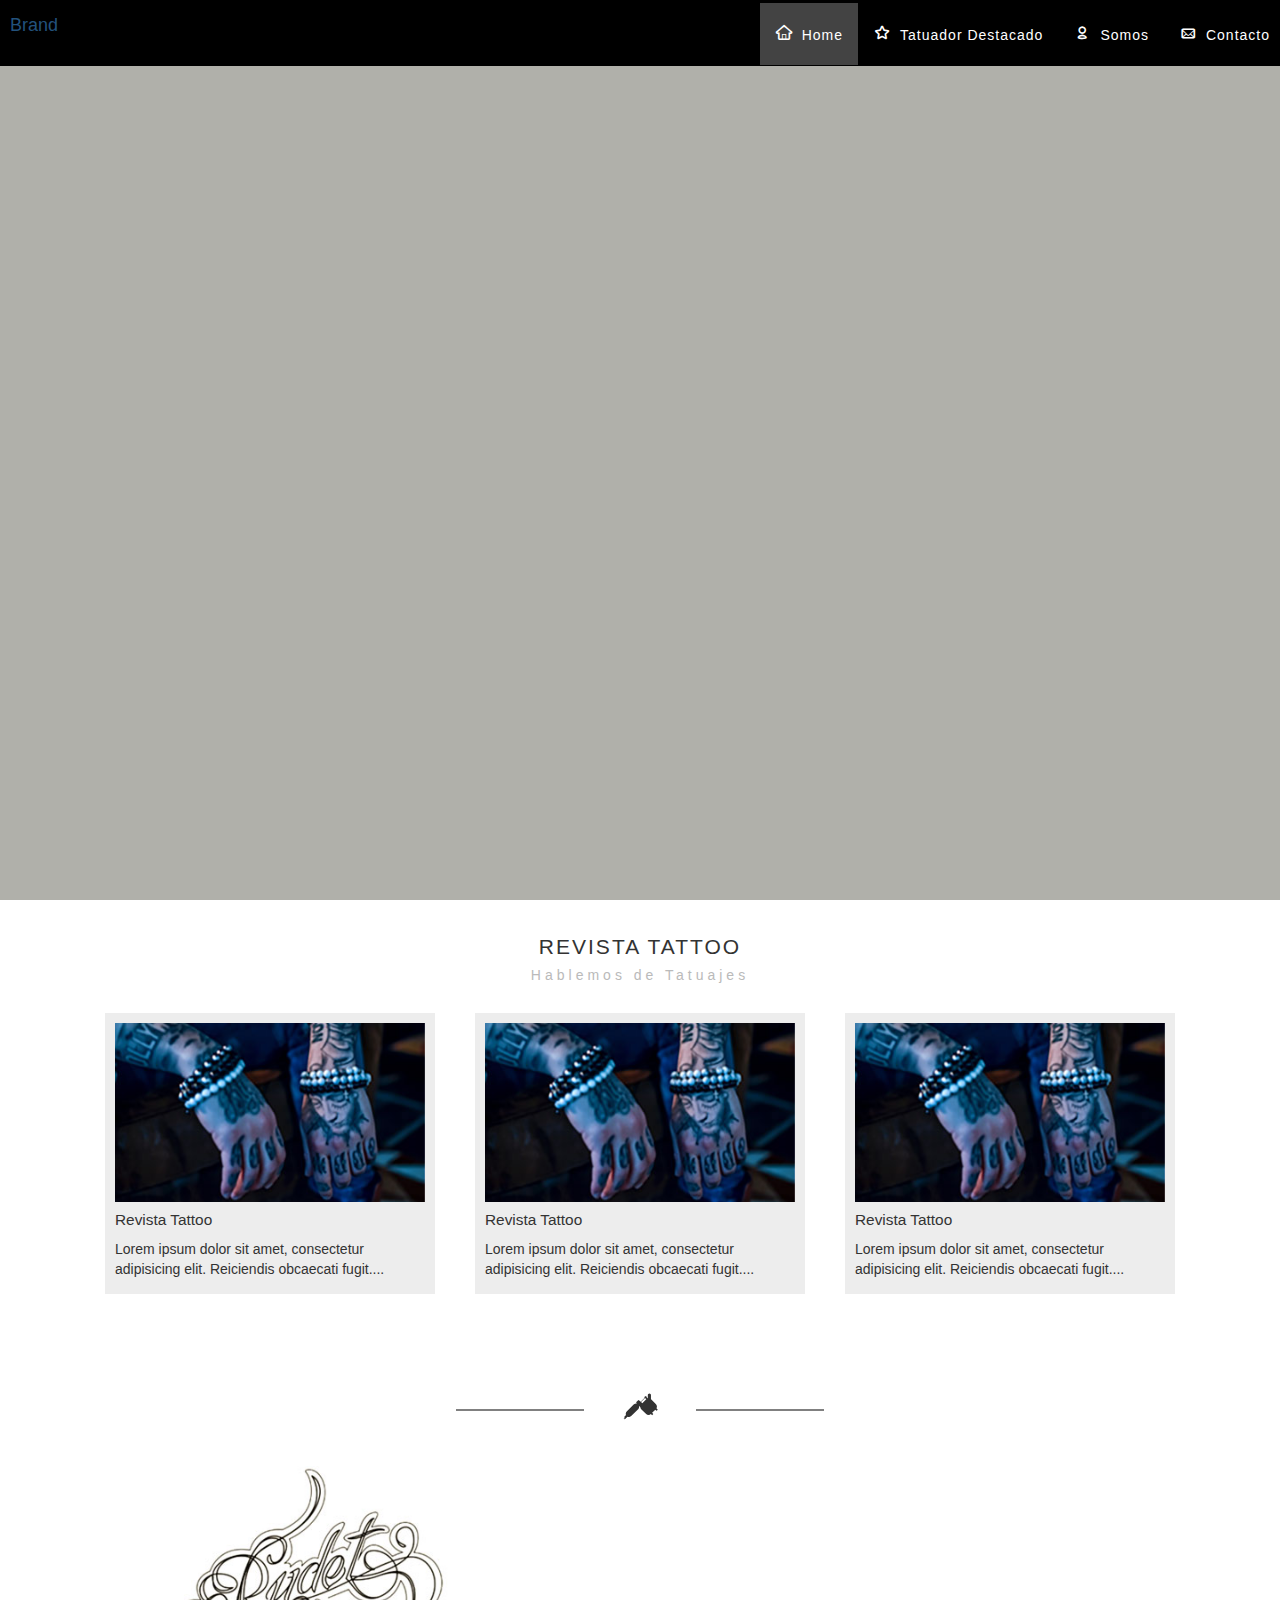
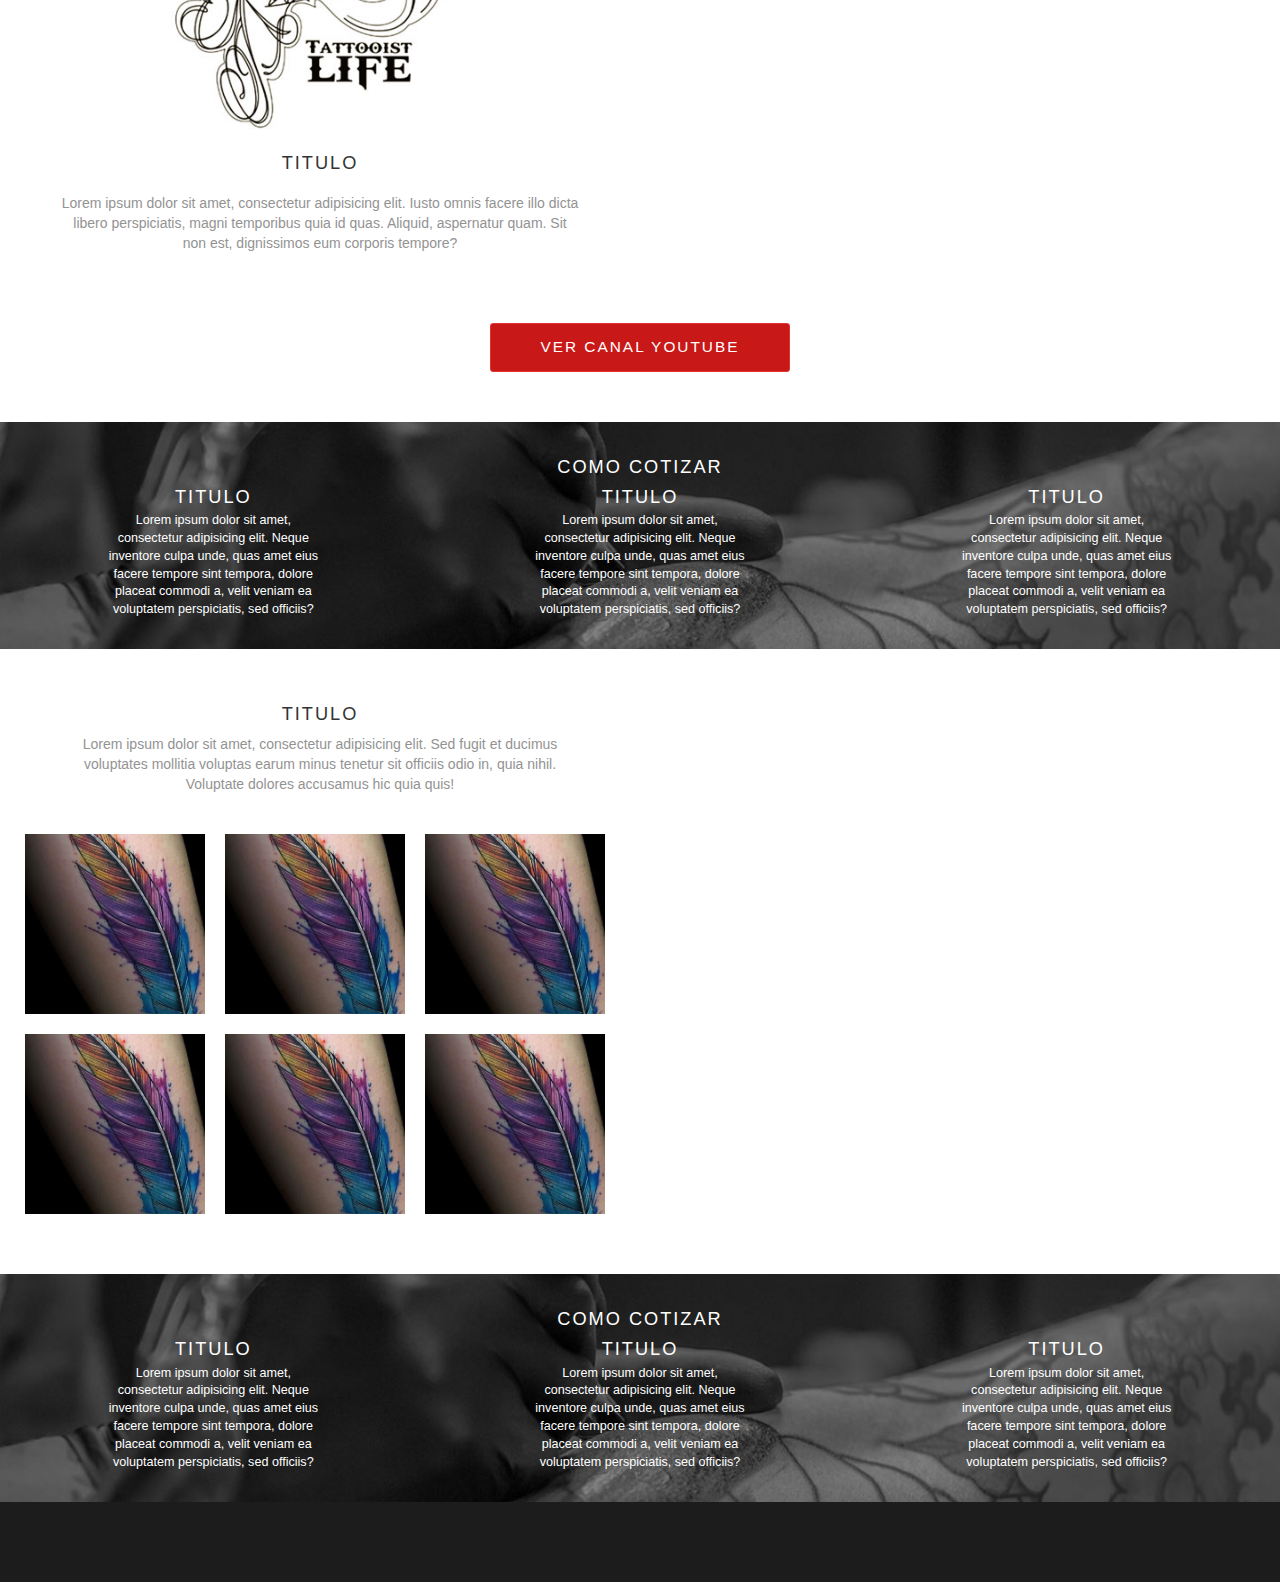
==== commit 63aea10d: "se agrego iconmoon" ====
--- a/index.html
+++ b/index.html
@@ -11,7 +11,7 @@
 <link rel="stylesheet" href="https://maxcdn.bootstrapcdn.com/bootstrap/3.3.7/css/bootstrap.min.css" integrity="sha384-BVYiiSIFeK1dGmJRAkycuHAHRg32OmUcww7on3RYdg4Va+PmSTsz/K68vbdEjh4u" crossorigin="anonymous">
 
 <!-- Font Awesome -->
-<!-- <link rel="stylesheet" href="https://use.fontawesome.com/releases/v5.2.0/css/all.css" integrity="sha384-hWVjflwFxL6sNzntih27bfxkr27PmbbK/iSvJ+a4+0owXq79v+lsFkW54bOGbiDQ" crossorigin="anonymous"> -->
+<link rel="stylesheet" href="https://use.fontawesome.com/releases/v5.2.0/css/all.css" integrity="sha384-hWVjflwFxL6sNzntih27bfxkr27PmbbK/iSvJ+a4+0owXq79v+lsFkW54bOGbiDQ" crossorigin="anonymous">
 
 <!-- Mis Estilos -->
 <!-- <link rel="stylesheet" href="css/style.css"> -->
@@ -38,9 +38,9 @@
 	    <div class="collapse navbar-collapse" id="bs-example-navbar-collapse-1">
 	      <ul class="nav navbar-nav navbar-right">
 	        <li class="active"><a href="#"><span class="icon-home-outline my-nav__icon"></span>Home</a></li>
-	        <li><a href="#"><span class="icon-star-outline my-nav__icon"></span>Tatuador Destacado</a></li>
-	        <li><a href="#"><span class="icon-times my-nav__icon"></span>Somos</a></li>
-	        <li><a href="#"><span class="icon-mail my-nav__icon"></span>Contacto</a></li>
+	        <li><a href="tatuador.html"><span class="icon-star-outline my-nav__icon"></span>Tatuador Destacado</a></li>
+	        <li><a href="somos.html"><span class="icon-user-outline my-nav__icon"></span>Somos</a></li>
+	        <li><a href="contacto.html"><span class="icon-mail my-nav__icon"></span>Contacto</a></li>
 	      </ul>
 	    </div><!-- /.navbar-collapse -->
 	  </div><!-- /.container-fluid -->
@@ -86,7 +86,7 @@
 <!-- Separador -->
 <div class="separador">
 	<div class="line"></div>
-	<div class="icon"></div>
+	<div class="icon-Tattoo-Machine separador__icon"></div>
 	<div class="line"></div>
 </div>
 
--- a/css/my_style.css
+++ b/css/my_style.css
@@ -28,18 +28,21 @@
 /* Separador */
 .separador {
 	text-align: center;
-	padding: 30px 0;
+	padding: 10px 0 50px 0;
 }
 .separador .line{
 	border: 1px solid gray;
 	width: 10%;
 	display: inline-block;
 }
-.separador .icon-separador{
+.separador .separador__icon{
 	display: inline-block;
 	padding: 0px 30px 0 30px;
-	font-size: 1.4em;
-}
+	font-size: 4em;
+	position: relative;
+	top: 25px;
+}
+
 /* Header */
 .navbar{
 	margin: 0;
@@ -99,7 +102,7 @@
 /* Hablemos de Tatuajes */
 .tatuajes{
 	text-align: center;
-	padding: 50px 0;
+	padding: 30px 0;
 }
 .tatuajes h1{
 	font-size: 1.5em;
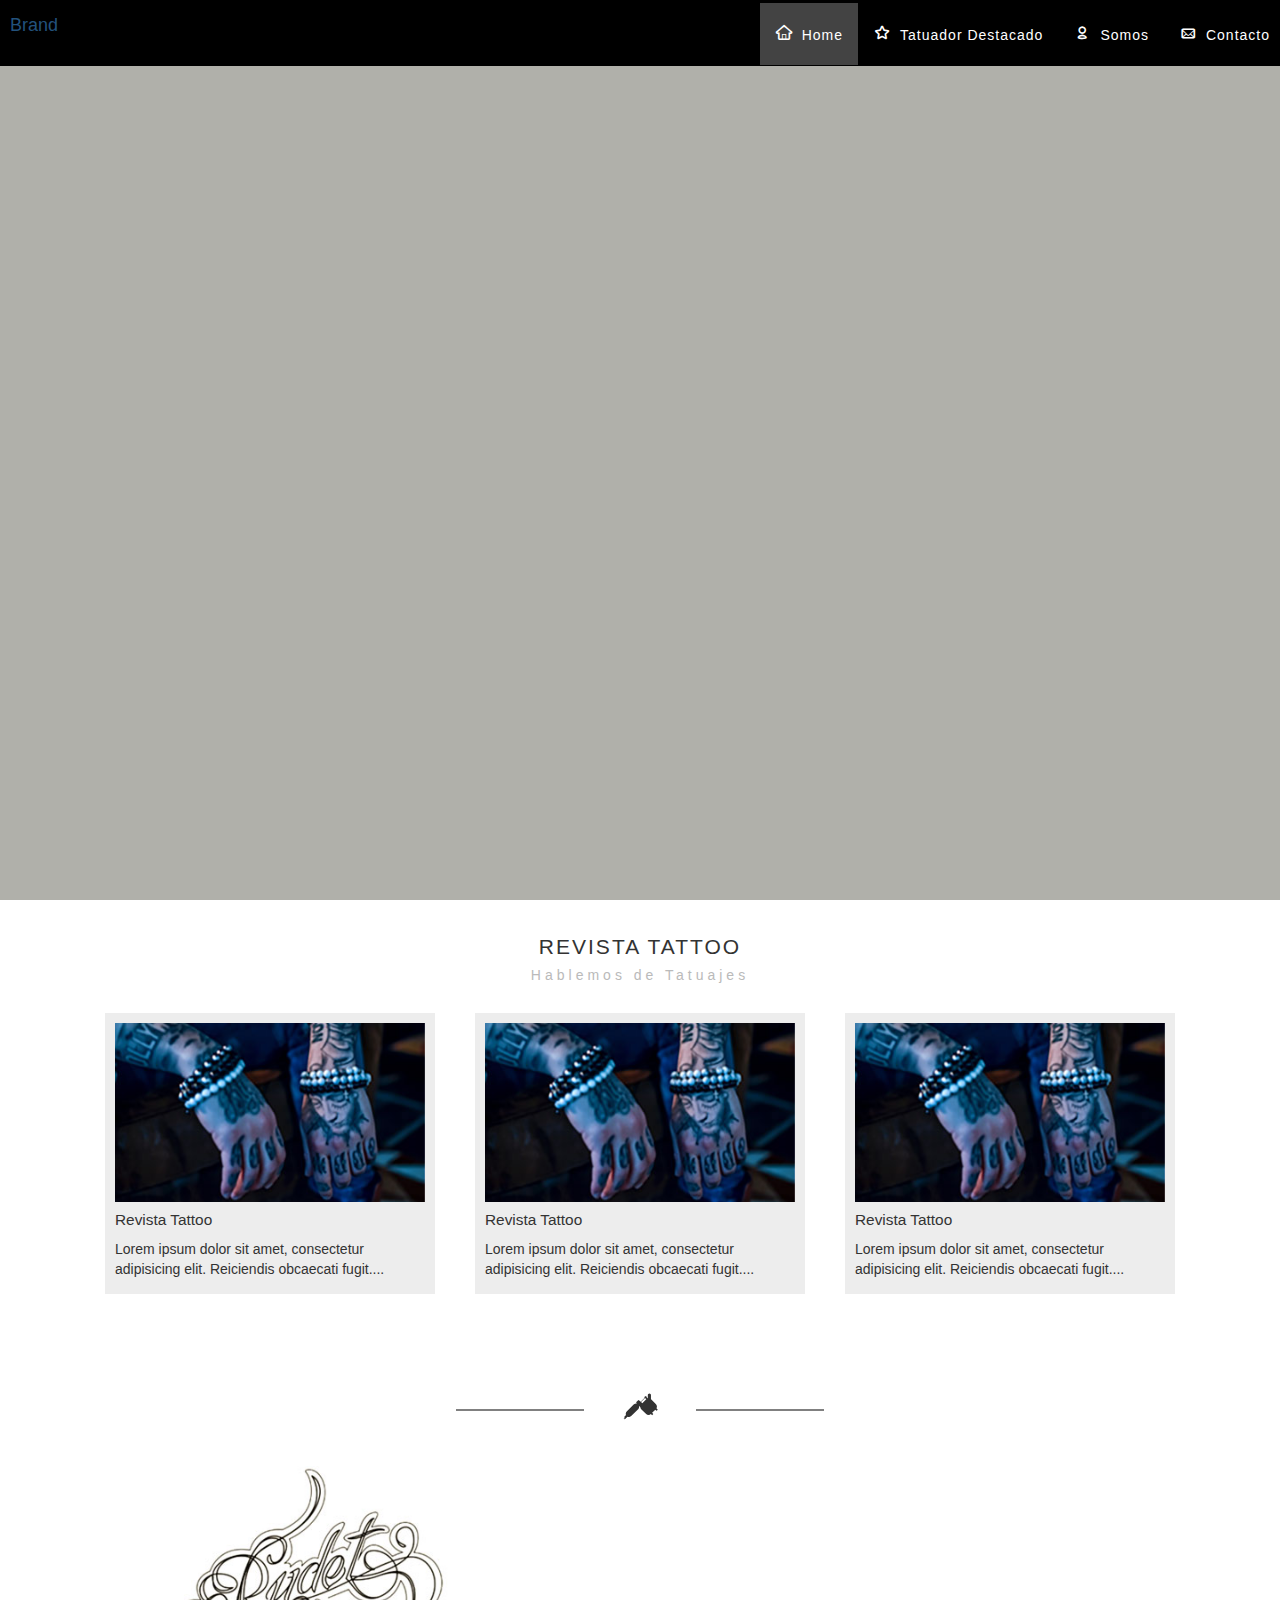
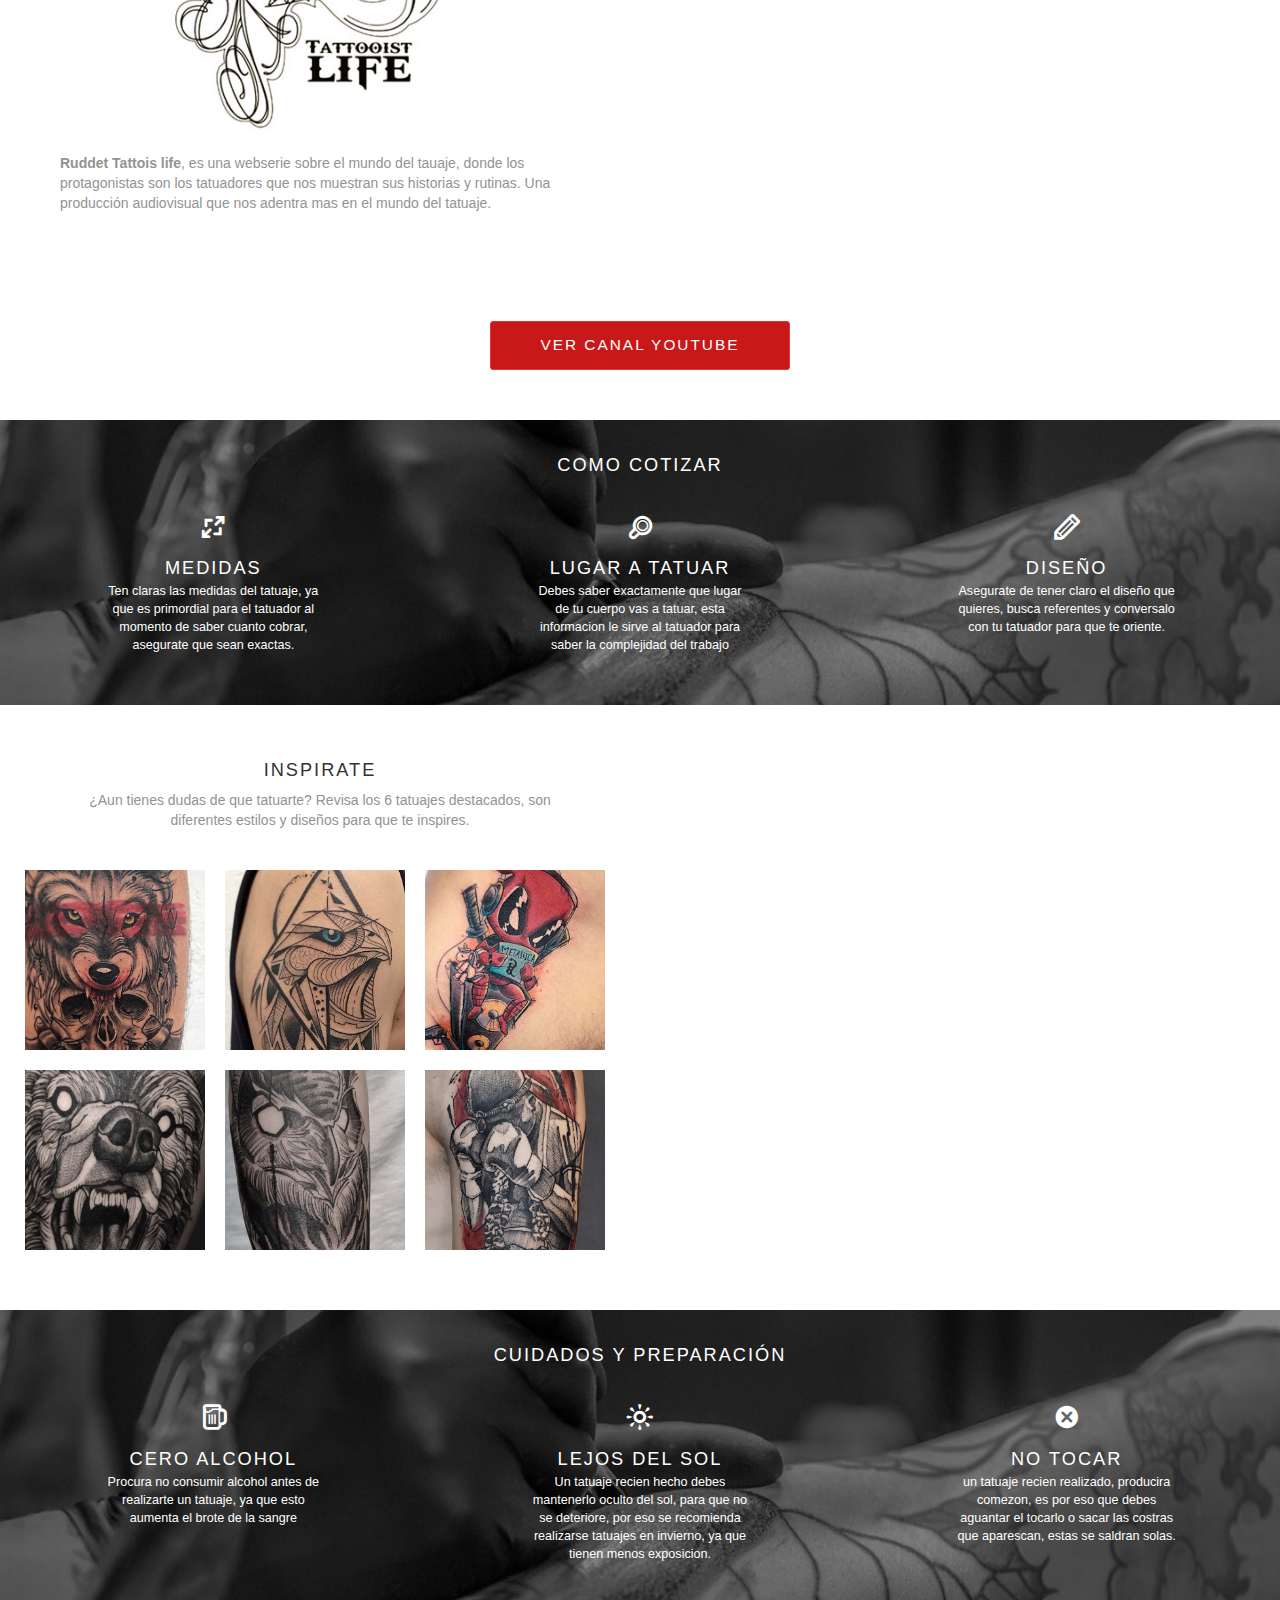
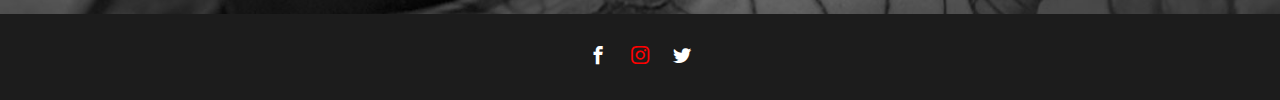
==== commit 615d59fb: "Se agrego js y detalles css" ====
--- a/index.html
+++ b/index.html
@@ -10,12 +10,11 @@
 <!-- Latest compiled and minified CSS -->
 <link rel="stylesheet" href="https://maxcdn.bootstrapcdn.com/bootstrap/3.3.7/css/bootstrap.min.css" integrity="sha384-BVYiiSIFeK1dGmJRAkycuHAHRg32OmUcww7on3RYdg4Va+PmSTsz/K68vbdEjh4u" crossorigin="anonymous">
 
-<!-- Font Awesome -->
-<link rel="stylesheet" href="https://use.fontawesome.com/releases/v5.2.0/css/all.css" integrity="sha384-hWVjflwFxL6sNzntih27bfxkr27PmbbK/iSvJ+a4+0owXq79v+lsFkW54bOGbiDQ" crossorigin="anonymous">
 
 <!-- Mis Estilos -->
 <!-- <link rel="stylesheet" href="css/style.css"> -->
 <link rel="stylesheet" href="css/my_style.css">
+<!-- font iconmoon -->
 <link rel="stylesheet" href="fonts/style.css">
 </head>
 <body>
@@ -29,7 +28,8 @@
 		      <button type="button" class="navbar-toggle collapsed" data-toggle="collapse" data-target="#bs-example-navbar-collapse-1" aria-expanded="false">
 		      	<!-- responsive menu hamburguesa -->
 		        <span class="sr-only">Toggle navigation</span>
-		        <i class="fas fa-bars icon-nav"></i>
+		        <span class=" icon-th-menu icon-nav"></span>
+		        <!-- <i class="fas fa-bars icon-nav"></i> -->
 		      </button>
 		      <a class="navbar-brand" href="#">Brand</a>
 		    </div>
@@ -96,8 +96,7 @@
 		<div class="row">
 			<div class="col-xs-12 col-md-6">
 				<img class="img-responsive" src="img/logo-ruddet.jpg" alt="Logo Ruddet Tattoist life">
-				<h2>Titulo</h2>
-				<p>Lorem ipsum dolor sit amet, consectetur adipisicing elit. Iusto omnis facere illo dicta libero perspiciatis, magni temporibus quia id quas. Aliquid, aspernatur quam. Sit non est, dignissimos eum corporis tempore?</p>
+				<p><b>Ruddet Tattois life</b>, es una webserie sobre el mundo del tauaje, donde los protagonistas son los tatuadores que nos muestran sus historias y rutinas. Una producción audiovisual que nos adentra mas en el mundo del tatuaje.</p>
 			</div>
 			<div class="col-xs-12 col-md-6">
 				<iframe width="90%" height="400" src="https://www.youtube.com/embed/M5bHo6rGt_8" frameborder="0" allow="autoplay; encrypted-media" allowfullscreen></iframe>
@@ -115,19 +114,19 @@
 	<div class="container-fluid">
 		<ul class="row cotizar__cover">
 			<li class="col-xs-12 col-md-4">
-				<i class="fas fa-search"></i>
-				<h2>titulo</h2>
-				<p>Lorem ipsum dolor sit amet, consectetur adipisicing elit. Neque inventore culpa unde, quas amet eius facere tempore sint tempora, dolore placeat commodi a, velit veniam ea voluptatem perspiciatis, sed officiis?</p>
-			</li>
-			<li class="col-xs-12 col-md-4">
-				<i class="fas fa-search"></i>
-				<h2>titulo</h2>
-				<p>Lorem ipsum dolor sit amet, consectetur adipisicing elit. Neque inventore culpa unde, quas amet eius facere tempore sint tempora, dolore placeat commodi a, velit veniam ea voluptatem perspiciatis, sed officiis?</p>
-			</li>
-			<li class="col-xs-12 col-md-4">
-				<i class="fas fa-search"></i>
-				<h2>titulo</h2>
-				<p>Lorem ipsum dolor sit amet, consectetur adipisicing elit. Neque inventore culpa unde, quas amet eius facere tempore sint tempora, dolore placeat commodi a, velit veniam ea voluptatem perspiciatis, sed officiis?</p>
+				<span class="icon-arrow-maximise cotizar__icon"></span>
+				<h2>Medidas</h2>
+				<p>Ten claras las medidas del tatuaje, ya que es primordial para el tatuador al momento de saber cuanto cobrar, asegurate que sean exactas.</p>
+			</li>
+			<li class="col-xs-12 col-md-4">
+				<span class="icon-zoom-outline cotizar__icon"></span>
+				<h2>Lugar a tatuar</h2>
+				<p>Debes saber exactamente que lugar de tu cuerpo vas a tatuar, esta informacion le sirve al tatuador para saber la complejidad del trabajo</p>
+			</li>
+			<li class="col-xs-12 col-md-4">
+				<span class="icon-pencil cotizar__icon"></span>
+				<h2>Diseño</h2>
+				<p>Asegurate de tener claro el diseño que quieres, busca referentes y conversalo con tu tatuador para que te oriente.</p>
 			</li>
 
 		</ul>
@@ -139,31 +138,45 @@
 	<div class="container-fluid">
 		<div class="row">
 			<div class="col-xs-12 col-md-6">
-				<h2>Titulo</h2>
-				<p>Lorem ipsum dolor sit amet, consectetur adipisicing elit. Sed fugit et ducimus voluptates mollitia voluptas earum minus tenetur sit officiis odio in, quia nihil. Voluptate dolores accusamus hic quia quis!</p>
+				<h2>Inspirate</h2>
+				<p>¿Aun tienes dudas de que tatuarte? Revisa los 6 tatuajes destacados, son diferentes estilos y diseños para que te inspires. </p>
 				<ul>
 					<li>
-						<img class="img-responsive" src="img/ins-1.jpg" alt="Inspiracion 1">
-					</li>
-					<li>
-						<img class="img-responsive" src="img/ins-1.jpg" alt="Inspiracion 1">
-					</li>
-					<li>
-						<img class="img-responsive" src="img/ins-1.jpg" alt="Inspiracion 1">
+						<img class="img-responsive inspiracion__litle" src="img/ins-1.jpg" alt="Inspiracion 1" data-toggle="modal" data-target="#myModal">
+					</li>
+					<li>
+						<img class="img-responsive inspiracion__litle" src="img/ins-2.jpg" alt="Inspiracion 1" data-toggle="modal" data-target="#myModal">
+					</li>
+					<li>
+						<img class="img-responsive inspiracion__litle" src="img/ins-3.jpg" alt="Inspiracion 1" data-toggle="modal" data-target="#myModal">
 					</li>
 				</ul>
 				<ul>
 					<li>
-						<img class="img-responsive" src="img/ins-1.jpg" alt="Inspiracion 1">
-					</li>
-					<li>
-						<img class="img-responsive" src="img/ins-1.jpg" alt="Inspiracion 1">
-					</li>
-					<li>
-						<img class="img-responsive" src="img/ins-1.jpg" alt="Inspiracion 1">
+						<img class="img-responsive inspiracion__litle" src="img/ins-4.jpg" alt="Inspiracion 1" data-toggle="modal" data-target="#myModal">
+					</li>
+					<li>
+						<img class="img-responsive inspiracion__litle" src="img/ins-5.jpg" alt="Inspiracion 1" data-toggle="modal" data-target="#myModal">
+					</li>
+					<li>
+						<img class="img-responsive inspiracion__litle" src="img/ins-6.jpg" alt="Inspiracion 1" data-toggle="modal" data-target="#myModal">
 					</li>
 				</ul>
 			</div>
+			<!-- Modal -->
+		<div class="modal fade" id="myModal" tabindex="-1" role="dialog" aria-labelledby="myModalLabel">
+		  <div class="modal-dialog" role="document">
+		    <div class="modal-content">
+		      <div class="modal-header">
+		        <button type="button" class="close" data-dismiss="modal" aria-label="Close"><span aria-hidden="true">&times;</span></button>
+		      </div>
+		      <!-- contenido del modal -->
+		      <div class="modal-body">
+		        <img class="img-responsive inspiracion__big" src="img/ins-6.jpg" alt="">
+		      </div>
+		    </div>
+		  </div>
+		</div>
 			<div class="col-xs-12 col-md-6"></div>
 		</div>
 	</div>
@@ -171,23 +184,23 @@
 
 <!-- cotizar -->
 <section class="cotizar">
-	<h2 class="cotizar-titulo">Como Cotizar</h2>
+	<h2 class="cotizar-titulo">Cuidados y preparación</h2>
 	<div class="container-fluid">
 		<ul class="row cotizar__cover">
 			<li class="col-xs-12 col-md-4">
-				<i class="fas fa-search"></i>
-				<h2>titulo</h2>
-				<p>Lorem ipsum dolor sit amet, consectetur adipisicing elit. Neque inventore culpa unde, quas amet eius facere tempore sint tempora, dolore placeat commodi a, velit veniam ea voluptatem perspiciatis, sed officiis?</p>
-			</li>
-			<li class="col-xs-12 col-md-4">
-				<i class="fas fa-search"></i>
-				<h2>titulo</h2>
-				<p>Lorem ipsum dolor sit amet, consectetur adipisicing elit. Neque inventore culpa unde, quas amet eius facere tempore sint tempora, dolore placeat commodi a, velit veniam ea voluptatem perspiciatis, sed officiis?</p>
-			</li>
-			<li class="col-xs-12 col-md-4">
-				<i class="fas fa-search"></i>
-				<h2>titulo</h2>
-				<p>Lorem ipsum dolor sit amet, consectetur adipisicing elit. Neque inventore culpa unde, quas amet eius facere tempore sint tempora, dolore placeat commodi a, velit veniam ea voluptatem perspiciatis, sed officiis?</p>
+				<span class="icon-beer cotizar__icon"></span>
+				<h2>Cero Alcohol</h2>
+				<p>Procura no consumir alcohol antes de realizarte un tatuaje, ya que esto aumenta el brote de la sangre</p>
+			</li>
+			<li class="col-xs-12 col-md-4">
+				<span class="icon-weather-sunny cotizar__icon"></span>
+				<h2>Lejos del sol</h2>
+				<p>Un tatuaje recien hecho debes mantenerlo oculto del sol, para que no se deteriore, por eso se recomienda realizarse tatuajes en invierno, ya que tienen menos exposicion. </p>
+			</li>
+			<li class="col-xs-12 col-md-4">
+				<span class="icon-delete cotizar__icon"></span>
+				<h2>No tocar</h2>
+				<p>un tatuaje recien realizado, producira comezon, es por eso que debes aguantar el tocarlo o sacar las costras que aparescan, estas se saldran solas.</p>
 			</li>
 
 		</ul>
@@ -203,9 +216,9 @@
 <!-- footer -->
 <footer class="footer">
 	<ul class="redes">
-		<li class="redes__icon"><i class="fab fa-facebook-f"></i></li>
-		<li class="redes__icon--red"><i class="fab fa-instagram"></i></li>
-		<li class="redes__icon"><i class="fab fa-twitter"></i></li>
+		<li class="redes__icon"><i class="icon-facebook"></i></li>
+		<li class="redes__icon--red"><i class="icon-instagram"></i></li>
+		<li class="redes__icon"><i class="icon-twitter"></i></li>
 	</ul>
 </footer>
 
@@ -229,5 +242,8 @@
 <!-- Latest compiled and minified JavaScript -->
 <script src="https://maxcdn.bootstrapcdn.com/bootstrap/3.3.7/js/bootstrap.min.js" integrity="sha384-Tc5IQib027qvyjSMfHjOMaLkfuWVxZxUPnCJA7l2mCWNIpG9mGCD8wGNIcPD7Txa" crossorigin="anonymous"></script>
 
+<!-- my js -->
+<script src="js/scripts.js"></script>
+
 </body>
 </html>--- a/css/my_style.css
+++ b/css/my_style.css
@@ -134,6 +134,12 @@
 	width: 330px;
 	text-align: left;
 }
+	@media (max-width: 768px){
+		.tatuajes__container{
+			margin: 0;
+		}
+	}
+
 .tatuajes__img{
 	margin: 0 auto;
 	padding: 0;
@@ -156,16 +162,13 @@
 	display: inline-block;
 	width: 400px;
 }
-.ruddet h2{
-	letter-spacing: 2px;
-	text-transform: uppercase;
-	margin: 20px 0;
-}
+
 .ruddet p{
 	color: #939393;
 	width: 520px;
 	max-width: 100%;
 	margin: 20px auto;
+	text-align: left;
 }
 .ruddet__btn h3{
 	color: #fff;
@@ -199,14 +202,16 @@
 	list-style: none;
 	padding: 0;
 }
-.cotizar .fa-search{
-	font-size: 1.8em;
-	padding: 30px 0 5px 0;
+.cotizar__icon{
+	font-size: 2.4em;
+	padding: 30px 0 10px 0;
+	display: inline-block;
+	font-weight: 200;
 }
 .cotizar p{
 	width: 220px;
 	max-width: 100%;
-	margin: 0 auto;
+	margin: 0 auto 20px auto;
 	font-weight: 200;
 	font-size: .9em;
 }
@@ -240,8 +245,25 @@
 	@media (max-width: 768px){
 		.inspiracion li{
 			margin: 2px;
-		}
-	}
+			width: auto;
+			float: none;
+		}
+	}
+.inspiracion__litle{
+	width: 180px;
+	max-width: 100%;
+	height: 180px;
+}
+	@media (max-width: 768px){
+		.inspiracion__litle{
+			margin: 0 auto;
+		}
+	}
+.inspiracion__big{
+	width: 550px;
+	max-width: 100%;
+	height: auto;
+}
 /* PERFIL TATUADOR DESTACADO */
 /*Perfil*/
 .perfil{
@@ -333,7 +355,7 @@
 	letter-spacing: 2px;
 }
 .perfil__mapa{
-	margin: 0 0 30px 0;
+	margin: 0 0 10px 0;
 }
 .perfil__instagram{
 	background-color: gray;
@@ -359,7 +381,14 @@
 			display: none
 		}
 	}
-
+.grow { 
+	transition: all .4s ease-in-out; 
+	;
+}
+.grow:hover {
+	transform: scale(1.05); 
+	box-shadow: 2px 5px 5px rgba(28, 28, 28, 0.741)
+}
 /* Reseña */
 .resena {
 	text-align: center;
@@ -527,6 +556,7 @@
 
 
 
+
 /*FOOTER*/
 .footer{
 	background-color: #1c1c1c;
--- a/fonts/style.css
+++ b/fonts/style.css
@@ -1,10 +1,10 @@
 @font-face {
   font-family: 'icomoon';
-  src:  url('icomoon.eot?qpxiev');
-  src:  url('icomoon.eot?qpxiev#iefix') format('embedded-opentype'),
-    url('icomoon.ttf?qpxiev') format('truetype'),
-    url('icomoon.woff?qpxiev') format('woff'),
-    url('icomoon.svg?qpxiev#icomoon') format('svg');
+  src:  url('icomoon.eot?bajcm3');
+  src:  url('icomoon.eot?bajcm3#iefix') format('embedded-opentype'),
+    url('icomoon.ttf?bajcm3') format('truetype'),
+    url('icomoon.woff?bajcm3') format('woff'),
+    url('icomoon.svg?bajcm3#icomoon') format('svg');
   font-weight: normal;
   font-style: normal;
 }
@@ -25,968 +25,1859 @@
 }
 
 .icon-times:before {
+  content: "\e902";
+}
+.icon-tick:before {
+  content: "\e903";
+}
+.icon-plus:before {
+  content: "\e904";
+}
+.icon-minus:before {
+  content: "\e905";
+}
+.icon-equals:before {
+  content: "\e906";
+}
+.icon-divide:before {
+  content: "\e907";
+}
+.icon-chevron-right:before {
+  content: "\e908";
+}
+.icon-chevron-left:before {
+  content: "\e909";
+}
+.icon-arrow-right-thick:before {
+  content: "\e90a";
+}
+.icon-arrow-left-thick:before {
+  content: "\e90b";
+}
+.icon-th-small:before {
+  content: "\e90c";
+}
+.icon-th-menu:before {
+  content: "\e90d";
+}
+.icon-th-list:before {
+  content: "\e90e";
+}
+.icon-th-large:before {
+  content: "\e90f";
+}
+.icon-home:before {
+  content: "\e910";
+}
+.icon-arrow-forward:before {
+  content: "\e911";
+}
+.icon-arrow-back:before {
+  content: "\e912";
+}
+.icon-rss:before {
+  content: "\e913";
+}
+.icon-location:before {
+  content: "\e914";
+}
+.icon-link:before {
+  content: "\e915";
+}
+.icon-image:before {
+  content: "\e916";
+}
+.icon-arrow-up-thick:before {
+  content: "\e917";
+}
+.icon-arrow-down-thick:before {
+  content: "\e918";
+}
+.icon-starburst:before {
+  content: "\e919";
+}
+.icon-starburst-outline:before {
+  content: "\e91a";
+}
+.icon-star:before {
+  content: "\e91b";
+}
+.icon-flow-children:before {
+  content: "\e91c";
+}
+.icon-export:before {
+  content: "\e91d";
+}
+.icon-delete:before {
+  content: "\e91e";
+}
+.icon-delete-outline:before {
+  content: "\e91f";
+}
+.icon-cloud-storage:before {
+  content: "\e920";
+}
+.icon-wi-fi:before {
+  content: "\e921";
+}
+.icon-heart:before {
+  content: "\e922";
+}
+.icon-flash:before {
+  content: "\e923";
+}
+.icon-cancel:before {
+  content: "\e924";
+}
+.icon-backspace:before {
+  content: "\e925";
+}
+.icon-attachment:before {
+  content: "\e926";
+}
+.icon-arrow-move:before {
+  content: "\e927";
+}
+.icon-warning:before {
+  content: "\e928";
+}
+.icon-user:before {
+  content: "\e929";
+}
+.icon-radar:before {
+  content: "\e92a";
+}
+.icon-lock-open:before {
+  content: "\e92b";
+}
+.icon-lock-closed:before {
+  content: "\e92c";
+}
+.icon-location-arrow:before {
+  content: "\e92d";
+}
+.icon-info:before {
+  content: "\e92e";
+}
+.icon-user-delete:before {
+  content: "\e92f";
+}
+.icon-user-add:before {
+  content: "\e930";
+}
+.icon-media-pause:before {
+  content: "\e931";
+}
+.icon-group:before {
+  content: "\e932";
+}
+.icon-chart-pie:before {
+  content: "\e933";
+}
+.icon-chart-line:before {
+  content: "\e934";
+}
+.icon-chart-bar:before {
+  content: "\e935";
+}
+.icon-chart-area:before {
+  content: "\e936";
+}
+.icon-video:before {
+  content: "\e937";
+}
+.icon-point-of-interest:before {
+  content: "\e938";
+}
+.icon-infinity:before {
+  content: "\e939";
+}
+.icon-globe:before {
+  content: "\e93a";
+}
+.icon-eye:before {
+  content: "\e93b";
+}
+.icon-cog:before {
+  content: "\e93c";
+}
+.icon-camera:before {
+  content: "\e93d";
+}
+.icon-upload:before {
+  content: "\e93e";
+}
+.icon-scissors:before {
+  content: "\e93f";
+}
+.icon-refresh:before {
+  content: "\e940";
+}
+.icon-pin:before {
+  content: "\e941";
+}
+.icon-key:before {
+  content: "\e942";
+}
+.icon-info-large:before {
+  content: "\e943";
+}
+.icon-eject:before {
+  content: "\e944";
+}
+.icon-download:before {
+  content: "\e945";
+}
+.icon-zoom:before {
+  content: "\e946";
+}
+.icon-zoom-out:before {
+  content: "\e947";
+}
+.icon-zoom-in:before {
+  content: "\e948";
+}
+.icon-sort-numerically:before {
+  content: "\e949";
+}
+.icon-sort-alphabetically:before {
+  content: "\e94a";
+}
+.icon-input-checked:before {
+  content: "\e94b";
+}
+.icon-calender:before {
+  content: "\e94c";
+}
+.icon-world:before {
+  content: "\e94d";
+}
+.icon-notes:before {
+  content: "\e94e";
+}
+.icon-code:before {
+  content: "\e94f";
+}
+.icon-arrow-sync:before {
+  content: "\e950";
+}
+.icon-arrow-shuffle:before {
+  content: "\e951";
+}
+.icon-arrow-repeat:before {
+  content: "\e952";
+}
+.icon-arrow-minimise:before {
+  content: "\e953";
+}
+.icon-arrow-maximise:before {
+  content: "\e954";
+}
+.icon-arrow-loop:before {
+  content: "\e955";
+}
+.icon-anchor:before {
+  content: "\e956";
+}
+.icon-spanner:before {
+  content: "\e957";
+}
+.icon-puzzle:before {
+  content: "\e958";
+}
+.icon-power:before {
+  content: "\e959";
+}
+.icon-plane:before {
+  content: "\e95a";
+}
+.icon-pi:before {
+  content: "\e95b";
+}
+.icon-phone:before {
+  content: "\e95c";
+}
+.icon-microphone:before {
+  content: "\e95d";
+}
+.icon-media-rewind:before {
+  content: "\e95e";
+}
+.icon-flag:before {
+  content: "\e95f";
+}
+.icon-adjust-brightness:before {
+  content: "\e960";
+}
+.icon-waves:before {
+  content: "\e961";
+}
+.icon-social-twitter:before {
+  content: "\e962";
+}
+.icon-social-facebook:before {
+  content: "\e963";
+}
+.icon-social-dribbble:before {
+  content: "\e964";
+}
+.icon-media-stop:before {
+  content: "\e965";
+}
+.icon-media-record:before {
+  content: "\e966";
+}
+.icon-media-play:before {
+  content: "\e967";
+}
+.icon-media-fast-forward:before {
+  content: "\e968";
+}
+.icon-media-eject:before {
+  content: "\e969";
+}
+.icon-social-vimeo:before {
+  content: "\e96a";
+}
+.icon-social-tumbler:before {
+  content: "\e96b";
+}
+.icon-social-skype:before {
+  content: "\e96c";
+}
+.icon-social-pinterest:before {
+  content: "\e96d";
+}
+.icon-social-linkedin:before {
+  content: "\e96e";
+}
+.icon-social-last-fm:before {
+  content: "\e96f";
+}
+.icon-social-github:before {
+  content: "\e970";
+}
+.icon-social-flickr:before {
+  content: "\e971";
+}
+.icon-at:before {
+  content: "\e972";
+}
+.icon-times-outline:before {
+  content: "\e973";
+}
+.icon-plus-outline:before {
+  content: "\e974";
+}
+.icon-minus-outline:before {
+  content: "\e975";
+}
+.icon-tick-outline:before {
+  content: "\e976";
+}
+.icon-th-large-outline:before {
+  content: "\e977";
+}
+.icon-equals-outline:before {
+  content: "\e978";
+}
+.icon-divide-outline:before {
+  content: "\e979";
+}
+.icon-chevron-right-outline:before {
+  content: "\e97a";
+}
+.icon-chevron-left-outline:before {
+  content: "\e97b";
+}
+.icon-arrow-right-outline:before {
+  content: "\e97c";
+}
+.icon-arrow-left-outline:before {
+  content: "\e97d";
+}
+.icon-th-small-outline:before {
+  content: "\e97e";
+}
+.icon-th-menu-outline:before {
+  content: "\e97f";
+}
+.icon-th-list-outline:before {
+  content: "\e980";
+}
+.icon-news:before {
+  content: "\e981";
+}
+.icon-home-outline:before {
+  content: "\e982";
+}
+.icon-arrow-up-outline:before {
+  content: "\e983";
+}
+.icon-arrow-forward-outline:before {
+  content: "\e984";
+}
+.icon-arrow-down-outline:before {
+  content: "\e985";
+}
+.icon-arrow-back-outline:before {
+  content: "\e986";
+}
+.icon-trash:before {
+  content: "\e987";
+}
+.icon-rss-outline:before {
+  content: "\e988";
+}
+.icon-message:before {
+  content: "\e989";
+}
+.icon-location-outline:before {
+  content: "\e98a";
+}
+.icon-link-outline:before {
+  content: "\e98b";
+}
+.icon-image-outline:before {
+  content: "\e98c";
+}
+.icon-export-outline:before {
+  content: "\e98d";
+}
+.icon-cross:before {
+  content: "\e98e";
+}
+.icon-wi-fi-outline:before {
+  content: "\e98f";
+}
+.icon-star-outline:before {
+  content: "\e990";
+}
+.icon-media-pause-outline:before {
+  content: "\e991";
+}
+.icon-mail:before {
+  content: "\e992";
+}
+.icon-heart-outline:before {
+  content: "\e993";
+}
+.icon-flash-outline:before {
+  content: "\e994";
+}
+.icon-cancel-outline:before {
+  content: "\e995";
+}
+.icon-beaker:before {
+  content: "\e996";
+}
+.icon-arrow-move-outline:before {
+  content: "\e997";
+}
+.icon-watch:before {
+  content: "\e998";
+}
+.icon-warning-outline:before {
+  content: "\e999";
+}
+.icon-time:before {
+  content: "\e99a";
+}
+.icon-radar-outline:before {
+  content: "\e99b";
+}
+.icon-lock-open-outline:before {
+  content: "\e99c";
+}
+.icon-location-arrow-outline:before {
+  content: "\e99d";
+}
+.icon-info-outline:before {
+  content: "\e99e";
+}
+.icon-backspace-outline:before {
+  content: "\e99f";
+}
+.icon-attachment-outline:before {
+  content: "\e9a0";
+}
+.icon-user-outline:before {
+  content: "\e9a1";
+}
+.icon-user-delete-outline:before {
+  content: "\e9a2";
+}
+.icon-user-add-outline:before {
+  content: "\e9a3";
+}
+.icon-lock-closed-outline:before {
+  content: "\e9a4";
+}
+.icon-group-outline:before {
+  content: "\e9a5";
+}
+.icon-chart-pie-outline:before {
+  content: "\e9a6";
+}
+.icon-chart-line-outline:before {
+  content: "\e9a7";
+}
+.icon-chart-bar-outline:before {
+  content: "\e9a8";
+}
+.icon-chart-area-outline:before {
+  content: "\e9a9";
+}
+.icon-video-outline:before {
+  content: "\e9aa";
+}
+.icon-point-of-interest-outline:before {
+  content: "\e9ab";
+}
+.icon-map:before {
+  content: "\e9ac";
+}
+.icon-key-outline:before {
+  content: "\e9ad";
+}
+.icon-infinity-outline:before {
+  content: "\e9ae";
+}
+.icon-globe-outline:before {
+  content: "\e9af";
+}
+.icon-eye-outline:before {
+  content: "\e9b0";
+}
+.icon-cog-outline:before {
+  content: "\e9b1";
+}
+.icon-camera-outline:before {
+  content: "\e9b2";
+}
+.icon-upload-outline:before {
+  content: "\e9b3";
+}
+.icon-support:before {
+  content: "\e9b4";
+}
+.icon-scissors-outline:before {
+  content: "\e9b5";
+}
+.icon-refresh-outline:before {
+  content: "\e9b6";
+}
+.icon-info-large-outline:before {
+  content: "\e9b7";
+}
+.icon-eject-outline:before {
+  content: "\e9b8";
+}
+.icon-download-outline:before {
+  content: "\e9b9";
+}
+.icon-battery-mid:before {
+  content: "\e9ba";
+}
+.icon-battery-low:before {
+  content: "\e9bb";
+}
+.icon-battery-high:before {
+  content: "\e9bc";
+}
+.icon-zoom-outline:before {
+  content: "\e9bd";
+}
+.icon-zoom-out-outline:before {
+  content: "\e9be";
+}
+.icon-zoom-in-outline:before {
+  content: "\e9bf";
+}
+.icon-tag:before {
+  content: "\e9c0";
+}
+.icon-tabs-outline:before {
+  content: "\e9c1";
+}
+.icon-pin-outline:before {
+  content: "\e9c2";
+}
+.icon-message-typing:before {
+  content: "\e9c3";
+}
+.icon-directions:before {
+  content: "\e9c4";
+}
+.icon-battery-full:before {
+  content: "\e9c5";
+}
+.icon-battery-charge:before {
+  content: "\e9c6";
+}
+.icon-pipette:before {
+  content: "\e9c7";
+}
+.icon-pencil:before {
+  content: "\e9c8";
+}
+.icon-folder:before {
+  content: "\e9c9";
+}
+.icon-folder-delete:before {
+  content: "\e9ca";
+}
+.icon-folder-add:before {
+  content: "\e9cb";
+}
+.icon-edit:before {
+  content: "\e9cc";
+}
+.icon-document:before {
+  content: "\e9cd";
+}
+.icon-document-delete:before {
+  content: "\e9ce";
+}
+.icon-document-add:before {
+  content: "\e9cf";
+}
+.icon-brush:before {
+  content: "\e9d0";
+}
+.icon-thumbs-up:before {
+  content: "\e9d1";
+}
+.icon-thumbs-down:before {
+  content: "\e9d2";
+}
+.icon-pen:before {
+  content: "\e9d3";
+}
+.icon-sort-numerically-outline:before {
+  content: "\e9d4";
+}
+.icon-sort-alphabetically-outline:before {
+  content: "\e9d5";
+}
+.icon-social-last-fm-circular:before {
+  content: "\e9d6";
+}
+.icon-social-github-circular:before {
+  content: "\e9d7";
+}
+.icon-compass:before {
+  content: "\e9d8";
+}
+.icon-bookmark:before {
+  content: "\e9d9";
+}
+.icon-input-checked-outline:before {
+  content: "\e9da";
+}
+.icon-code-outline:before {
+  content: "\e9db";
+}
+.icon-calender-outline:before {
+  content: "\e9dc";
+}
+.icon-business-card:before {
+  content: "\e9dd";
+}
+.icon-arrow-up:before {
+  content: "\e9de";
+}
+.icon-arrow-sync-outline:before {
+  content: "\e9df";
+}
+.icon-arrow-right:before {
+  content: "\e9e0";
+}
+.icon-arrow-repeat-outline:before {
+  content: "\e9e1";
+}
+.icon-arrow-loop-outline:before {
+  content: "\e9e2";
+}
+.icon-arrow-left:before {
+  content: "\e9e3";
+}
+.icon-flow-switch:before {
+  content: "\e9e4";
+}
+.icon-flow-parallel:before {
+  content: "\e9e5";
+}
+.icon-flow-merge:before {
+  content: "\e9e6";
+}
+.icon-document-text:before {
+  content: "\e9e7";
+}
+.icon-clipboard:before {
+  content: "\e9e8";
+}
+.icon-calculator:before {
+  content: "\e9e9";
+}
+.icon-arrow-minimise-outline:before {
+  content: "\e9ea";
+}
+.icon-arrow-maximise-outline:before {
+  content: "\e9eb";
+}
+.icon-arrow-down:before {
+  content: "\e9ec";
+}
+.icon-gift:before {
+  content: "\e9ed";
+}
+.icon-film:before {
+  content: "\e9ee";
+}
+.icon-database:before {
+  content: "\e9ef";
+}
+.icon-bell:before {
+  content: "\e9f0";
+}
+.icon-anchor-outline:before {
+  content: "\e9f1";
+}
+.icon-adjust-contrast:before {
+  content: "\e9f2";
+}
+.icon-world-outline:before {
+  content: "\e9f3";
+}
+.icon-shopping-bag:before {
+  content: "\e9f4";
+}
+.icon-power-outline:before {
+  content: "\e9f5";
+}
+.icon-notes-outline:before {
+  content: "\e9f6";
+}
+.icon-device-tablet:before {
+  content: "\e9f7";
+}
+.icon-device-phone:before {
+  content: "\e9f8";
+}
+.icon-device-laptop:before {
+  content: "\e9f9";
+}
+.icon-device-desktop:before {
+  content: "\e9fa";
+}
+.icon-briefcase:before {
+  content: "\e9fb";
+}
+.icon-stopwatch:before {
+  content: "\e9fc";
+}
+.icon-spanner-outline:before {
+  content: "\e9fd";
+}
+.icon-puzzle-outline:before {
+  content: "\e9fe";
+}
+.icon-printer:before {
+  content: "\e9ff";
+}
+.icon-pi-outline:before {
+  content: "\ea00";
+}
+.icon-lightbulb:before {
+  content: "\ea01";
+}
+.icon-flag-outline:before {
+  content: "\ea02";
+}
+.icon-contacts:before {
+  content: "\ea03";
+}
+.icon-archive:before {
+  content: "\ea04";
+}
+.icon-weather-stormy:before {
+  content: "\ea05";
+}
+.icon-weather-shower:before {
+  content: "\ea06";
+}
+.icon-weather-partly-sunny:before {
+  content: "\ea07";
+}
+.icon-weather-downpour:before {
+  content: "\ea08";
+}
+.icon-weather-cloudy:before {
+  content: "\ea09";
+}
+.icon-plane-outline:before {
+  content: "\ea0a";
+}
+.icon-phone-outline:before {
+  content: "\ea0b";
+}
+.icon-microphone-outline:before {
+  content: "\ea0c";
+}
+.icon-weather-windy:before {
+  content: "\ea0d";
+}
+.icon-weather-windy-cloudy:before {
+  content: "\ea0e";
+}
+.icon-weather-sunny:before {
+  content: "\ea0f";
+}
+.icon-weather-snow:before {
+  content: "\ea10";
+}
+.icon-weather-night:before {
+  content: "\ea11";
+}
+.icon-media-stop-outline:before {
+  content: "\ea12";
+}
+.icon-media-rewind-outline:before {
+  content: "\ea13";
+}
+.icon-media-record-outline:before {
+  content: "\ea14";
+}
+.icon-media-play-outline:before {
+  content: "\ea15";
+}
+.icon-media-fast-forward-outline:before {
+  content: "\ea16";
+}
+.icon-media-eject-outline:before {
+  content: "\ea17";
+}
+.icon-wine:before {
+  content: "\ea18";
+}
+.icon-waves-outline:before {
+  content: "\ea19";
+}
+.icon-ticket:before {
+  content: "\ea1a";
+}
+.icon-tags:before {
+  content: "\ea1b";
+}
+.icon-plug:before {
+  content: "\ea1c";
+}
+.icon-headphones:before {
+  content: "\ea1d";
+}
+.icon-credit-card:before {
+  content: "\ea1e";
+}
+.icon-coffee:before {
+  content: "\ea1f";
+}
+.icon-book:before {
+  content: "\ea20";
+}
+.icon-beer:before {
+  content: "\ea21";
+}
+.icon-volume:before {
+  content: "\ea22";
+}
+.icon-volume-up:before {
+  content: "\ea23";
+}
+.icon-volume-mute:before {
+  content: "\ea24";
+}
+.icon-volume-down:before {
+  content: "\ea25";
+}
+.icon-social-vimeo-circular:before {
+  content: "\ea26";
+}
+.icon-social-twitter-circular:before {
+  content: "\ea27";
+}
+.icon-social-pinterest-circular:before {
+  content: "\ea28";
+}
+.icon-social-linkedin-circular:before {
+  content: "\ea29";
+}
+.icon-social-facebook-circular:before {
+  content: "\ea2a";
+}
+.icon-social-dribbble-circular:before {
+  content: "\ea2b";
+}
+.icon-tree:before {
+  content: "\ea2c";
+}
+.icon-thermometer:before {
+  content: "\ea2d";
+}
+.icon-social-tumbler-circular:before {
+  content: "\ea2e";
+}
+.icon-social-skype-outline:before {
+  content: "\ea2f";
+}
+.icon-social-flickr-circular:before {
+  content: "\ea30";
+}
+.icon-social-at-circular:before {
+  content: "\ea31";
+}
+.icon-shopping-cart:before {
+  content: "\ea32";
+}
+.icon-messages:before {
+  content: "\ea33";
+}
+.icon-leaf:before {
+  content: "\ea34";
+}
+.icon-feather:before {
+  content: "\ea35";
+}
+.icon-Tattoo-Machine:before {
   content: "\e901";
 }
-.icon-tick:before {
-  content: "\e902";
-}
 .icon-plus:before {
-  content: "\e903";
+  content: "\e904";
 }
 .icon-minus:before {
-  content: "\e904";
+  content: "\e905";
 }
 .icon-equals:before {
-  content: "\e905";
+  content: "\e906";
 }
 .icon-divide:before {
-  content: "\e906";
+  content: "\e907";
 }
 .icon-chevron-right:before {
-  content: "\e907";
+  content: "\e908";
 }
 .icon-chevron-left:before {
-  content: "\e908";
+  content: "\e909";
 }
 .icon-arrow-right-thick:before {
-  content: "\e909";
+  content: "\e90a";
 }
 .icon-arrow-left-thick:before {
-  content: "\e90a";
+  content: "\e90b";
 }
 .icon-th-small:before {
-  content: "\e90b";
+  content: "\e90c";
 }
 .icon-th-menu:before {
-  content: "\e90c";
+  content: "\e90d";
 }
 .icon-th-list:before {
-  content: "\e90d";
+  content: "\e90e";
 }
 .icon-th-large:before {
-  content: "\e90e";
+  content: "\e90f";
 }
 .icon-home:before {
-  content: "\e90f";
+  content: "\e910";
 }
 .icon-arrow-forward:before {
-  content: "\e910";
+  content: "\e911";
 }
 .icon-arrow-back:before {
-  content: "\e911";
+  content: "\e912";
 }
 .icon-rss:before {
-  content: "\e912";
+  content: "\e913";
 }
 .icon-location:before {
-  content: "\e913";
+  content: "\e914";
 }
 .icon-link:before {
-  content: "\e914";
+  content: "\e915";
 }
 .icon-image:before {
-  content: "\e915";
+  content: "\e916";
 }
 .icon-arrow-up-thick:before {
-  content: "\e916";
+  content: "\e917";
 }
 .icon-arrow-down-thick:before {
-  content: "\e917";
+  content: "\e918";
 }
 .icon-starburst:before {
-  content: "\e918";
+  content: "\e919";
 }
 .icon-starburst-outline:before {
-  content: "\e919";
+  content: "\e91a";
 }
 .icon-star:before {
-  content: "\e91a";
+  content: "\e91b";
 }
 .icon-flow-children:before {
-  content: "\e91b";
+  content: "\e91c";
 }
 .icon-export:before {
-  content: "\e91c";
+  content: "\e91d";
 }
 .icon-delete:before {
-  content: "\e91d";
+  content: "\e91e";
 }
 .icon-delete-outline:before {
-  content: "\e91e";
+  content: "\e91f";
 }
 .icon-cloud-storage:before {
-  content: "\e91f";
+  content: "\e920";
 }
 .icon-wi-fi:before {
-  content: "\e920";
+  content: "\e921";
 }
 .icon-heart:before {
-  content: "\e921";
+  content: "\e922";
 }
 .icon-flash:before {
-  content: "\e922";
+  content: "\e923";
 }
 .icon-cancel:before {
-  content: "\e923";
+  content: "\e924";
 }
 .icon-backspace:before {
-  content: "\e924";
+  content: "\e925";
 }
 .icon-attachment:before {
-  content: "\e925";
+  content: "\e926";
 }
 .icon-arrow-move:before {
-  content: "\e926";
+  content: "\e927";
 }
 .icon-warning:before {
-  content: "\e927";
+  content: "\e928";
 }
 .icon-user:before {
-  content: "\e928";
+  content: "\e929";
 }
 .icon-radar:before {
-  content: "\e929";
+  content: "\e92a";
 }
 .icon-lock-open:before {
-  content: "\e92a";
+  content: "\e92b";
 }
 .icon-lock-closed:before {
-  content: "\e92b";
+  content: "\e92c";
 }
 .icon-location-arrow:before {
-  content: "\e92c";
+  content: "\e92d";
 }
 .icon-info:before {
-  content: "\e92d";
+  content: "\e92e";
 }
 .icon-user-delete:before {
-  content: "\e92e";
+  content: "\e92f";
 }
 .icon-user-add:before {
-  content: "\e92f";
+  content: "\e930";
 }
 .icon-media-pause:before {
-  content: "\e930";
+  content: "\e931";
 }
 .icon-group:before {
-  content: "\e931";
+  content: "\e932";
 }
 .icon-chart-pie:before {
-  content: "\e932";
+  content: "\e933";
 }
 .icon-chart-line:before {
-  content: "\e933";
+  content: "\e934";
 }
 .icon-chart-bar:before {
-  content: "\e934";
+  content: "\e935";
 }
 .icon-chart-area:before {
-  content: "\e935";
+  content: "\e936";
 }
 .icon-video:before {
-  content: "\e936";
+  content: "\e937";
 }
 .icon-point-of-interest:before {
-  content: "\e937";
+  content: "\e938";
 }
 .icon-infinity:before {
-  content: "\e938";
+  content: "\e939";
 }
 .icon-globe:before {
-  content: "\e939";
+  content: "\e93a";
 }
 .icon-eye:before {
-  content: "\e93a";
+  content: "\e93b";
 }
 .icon-cog:before {
-  content: "\e93b";
+  content: "\e93c";
 }
 .icon-camera:before {
-  content: "\e93c";
+  content: "\e93d";
 }
 .icon-upload:before {
-  content: "\e93d";
+  content: "\e93e";
 }
 .icon-scissors:before {
-  content: "\e93e";
+  content: "\e93f";
 }
 .icon-refresh:before {
-  content: "\e93f";
+  content: "\e940";
 }
 .icon-pin:before {
-  content: "\e940";
+  content: "\e941";
 }
 .icon-key:before {
-  content: "\e941";
+  content: "\e942";
 }
 .icon-info-large:before {
-  content: "\e942";
+  content: "\e943";
 }
 .icon-eject:before {
-  content: "\e943";
+  content: "\e944";
 }
 .icon-download:before {
-  content: "\e944";
+  content: "\e945";
 }
 .icon-zoom:before {
-  content: "\e945";
+  content: "\e946";
 }
 .icon-zoom-out:before {
-  content: "\e946";
+  content: "\e947";
 }
 .icon-zoom-in:before {
-  content: "\e947";
+  content: "\e948";
 }
 .icon-sort-numerically:before {
-  content: "\e948";
+  content: "\e949";
 }
 .icon-sort-alphabetically:before {
-  content: "\e949";
+  content: "\e94a";
 }
 .icon-input-checked:before {
-  content: "\e94a";
+  content: "\e94b";
 }
 .icon-calender:before {
-  content: "\e94b";
+  content: "\e94c";
 }
 .icon-world:before {
-  content: "\e94c";
+  content: "\e94d";
 }
 .icon-notes:before {
-  content: "\e94d";
+  content: "\e94e";
 }
 .icon-code:before {
-  content: "\e94e";
+  content: "\e94f";
 }
 .icon-arrow-sync:before {
-  content: "\e94f";
+  content: "\e950";
 }
 .icon-arrow-shuffle:before {
-  content: "\e950";
+  content: "\e951";
 }
 .icon-arrow-repeat:before {
-  content: "\e951";
+  content: "\e952";
 }
 .icon-arrow-minimise:before {
-  content: "\e952";
+  content: "\e953";
 }
 .icon-arrow-maximise:before {
-  content: "\e953";
+  content: "\e954";
 }
 .icon-arrow-loop:before {
-  content: "\e954";
+  content: "\e955";
 }
 .icon-anchor:before {
-  content: "\e955";
+  content: "\e956";
 }
 .icon-spanner:before {
-  content: "\e956";
+  content: "\e957";
 }
 .icon-puzzle:before {
-  content: "\e957";
+  content: "\e958";
 }
 .icon-power:before {
-  content: "\e958";
+  content: "\e959";
 }
 .icon-plane:before {
-  content: "\e959";
+  content: "\e95a";
 }
 .icon-pi:before {
-  content: "\e95a";
+  content: "\e95b";
 }
 .icon-phone:before {
-  content: "\e95b";
+  content: "\e95c";
 }
 .icon-microphone:before {
-  content: "\e95c";
+  content: "\e95d";
 }
 .icon-media-rewind:before {
-  content: "\e95d";
+  content: "\e95e";
 }
 .icon-flag:before {
-  content: "\e95e";
+  content: "\e95f";
 }
 .icon-adjust-brightness:before {
-  content: "\e95f";
+  content: "\e960";
 }
 .icon-waves:before {
-  content: "\e960";
+  content: "\e961";
 }
 .icon-social-twitter:before {
-  content: "\e961";
+  content: "\e962";
 }
 .icon-social-facebook:before {
-  content: "\e962";
+  content: "\e963";
 }
 .icon-social-dribbble:before {
-  content: "\e963";
+  content: "\e964";
 }
 .icon-media-stop:before {
-  content: "\e964";
+  content: "\e965";
 }
 .icon-media-record:before {
-  content: "\e965";
+  content: "\e966";
 }
 .icon-media-play:before {
-  content: "\e966";
+  content: "\e967";
 }
 .icon-media-fast-forward:before {
-  content: "\e967";
+  content: "\e968";
 }
 .icon-media-eject:before {
-  content: "\e968";
+  content: "\e969";
 }
 .icon-social-vimeo:before {
-  content: "\e969";
+  content: "\e96a";
 }
 .icon-social-tumbler:before {
-  content: "\e96a";
+  content: "\e96b";
 }
 .icon-social-skype:before {
-  content: "\e96b";
+  content: "\e96c";
 }
 .icon-social-pinterest:before {
-  content: "\e96c";
+  content: "\e96d";
 }
 .icon-social-linkedin:before {
-  content: "\e96d";
+  content: "\e96e";
 }
 .icon-social-last-fm:before {
-  content: "\e96e";
+  content: "\e96f";
 }
 .icon-social-github:before {
-  content: "\e96f";
+  content: "\e970";
 }
 .icon-social-flickr:before {
-  content: "\e970";
+  content: "\e971";
 }
 .icon-at:before {
-  content: "\e971";
+  content: "\e972";
 }
 .icon-times-outline:before {
-  content: "\e972";
+  content: "\e973";
 }
 .icon-plus-outline:before {
-  content: "\e973";
+  content: "\e974";
 }
 .icon-minus-outline:before {
-  content: "\e974";
+  content: "\e975";
 }
 .icon-tick-outline:before {
-  content: "\e975";
+  content: "\e976";
 }
 .icon-th-large-outline:before {
-  content: "\e976";
+  content: "\e977";
 }
 .icon-equals-outline:before {
-  content: "\e977";
+  content: "\e978";
 }
 .icon-divide-outline:before {
-  content: "\e978";
+  content: "\e979";
 }
 .icon-chevron-right-outline:before {
-  content: "\e979";
+  content: "\e97a";
 }
 .icon-chevron-left-outline:before {
-  content: "\e97a";
+  content: "\e97b";
 }
 .icon-arrow-right-outline:before {
-  content: "\e97b";
+  content: "\e97c";
 }
 .icon-arrow-left-outline:before {
-  content: "\e97c";
+  content: "\e97d";
 }
 .icon-th-small-outline:before {
-  content: "\e97d";
+  content: "\e97e";
 }
 .icon-th-menu-outline:before {
-  content: "\e97e";
+  content: "\e97f";
 }
 .icon-th-list-outline:before {
-  content: "\e97f";
+  content: "\e980";
 }
 .icon-news:before {
-  content: "\e980";
+  content: "\e981";
 }
 .icon-home-outline:before {
-  content: "\e981";
+  content: "\e982";
 }
 .icon-arrow-up-outline:before {
-  content: "\e982";
+  content: "\e983";
 }
 .icon-arrow-forward-outline:before {
-  content: "\e983";
+  content: "\e984";
 }
 .icon-arrow-down-outline:before {
-  content: "\e984";
+  content: "\e985";
 }
 .icon-arrow-back-outline:before {
-  content: "\e985";
+  content: "\e986";
 }
 .icon-trash:before {
-  content: "\e986";
+  content: "\e987";
 }
 .icon-rss-outline:before {
-  content: "\e987";
+  content: "\e988";
 }
 .icon-message:before {
-  content: "\e988";
+  content: "\e989";
 }
 .icon-location-outline:before {
-  content: "\e989";
+  content: "\e98a";
 }
 .icon-link-outline:before {
-  content: "\e98a";
+  content: "\e98b";
 }
 .icon-image-outline:before {
-  content: "\e98b";
+  content: "\e98c";
 }
 .icon-export-outline:before {
-  content: "\e98c";
+  content: "\e98d";
 }
 .icon-cross:before {
-  content: "\e98d";
+  content: "\e98e";
 }
 .icon-wi-fi-outline:before {
-  content: "\e98e";
+  content: "\e98f";
 }
 .icon-star-outline:before {
-  content: "\e98f";
+  content: "\e990";
 }
 .icon-media-pause-outline:before {
-  content: "\e990";
+  content: "\e991";
 }
 .icon-mail:before {
-  content: "\e991";
+  content: "\e992";
 }
 .icon-heart-outline:before {
-  content: "\e992";
+  content: "\e993";
 }
 .icon-flash-outline:before {
-  content: "\e993";
+  content: "\e994";
 }
 .icon-cancel-outline:before {
-  content: "\e994";
+  content: "\e995";
 }
 .icon-beaker:before {
-  content: "\e995";
+  content: "\e996";
 }
 .icon-arrow-move-outline:before {
-  content: "\e996";
+  content: "\e997";
 }
 .icon-watch:before {
-  content: "\e997";
+  content: "\e998";
 }
 .icon-warning-outline:before {
-  content: "\e998";
+  content: "\e999";
 }
 .icon-time:before {
-  content: "\e999";
+  content: "\e99a";
 }
 .icon-radar-outline:before {
-  content: "\e99a";
+  content: "\e99b";
 }
 .icon-lock-open-outline:before {
-  content: "\e99b";
+  content: "\e99c";
 }
 .icon-location-arrow-outline:before {
-  content: "\e99c";
+  content: "\e99d";
 }
 .icon-info-outline:before {
-  content: "\e99d";
+  content: "\e99e";
 }
 .icon-backspace-outline:before {
-  content: "\e99e";
+  content: "\e99f";
 }
 .icon-attachment-outline:before {
-  content: "\e99f";
+  content: "\e9a0";
 }
 .icon-user-outline:before {
-  content: "\e9a0";
+  content: "\e9a1";
 }
 .icon-user-delete-outline:before {
-  content: "\e9a1";
+  content: "\e9a2";
 }
 .icon-user-add-outline:before {
-  content: "\e9a2";
+  content: "\e9a3";
 }
 .icon-lock-closed-outline:before {
-  content: "\e9a3";
+  content: "\e9a4";
 }
 .icon-group-outline:before {
-  content: "\e9a4";
+  content: "\e9a5";
 }
 .icon-chart-pie-outline:before {
-  content: "\e9a5";
+  content: "\e9a6";
 }
 .icon-chart-line-outline:before {
-  content: "\e9a6";
+  content: "\e9a7";
 }
 .icon-chart-bar-outline:before {
-  content: "\e9a7";
+  content: "\e9a8";
 }
 .icon-chart-area-outline:before {
-  content: "\e9a8";
+  content: "\e9a9";
 }
 .icon-video-outline:before {
-  content: "\e9a9";
+  content: "\e9aa";
 }
 .icon-point-of-interest-outline:before {
-  content: "\e9aa";
+  content: "\e9ab";
 }
 .icon-map:before {
-  content: "\e9ab";
+  content: "\e9ac";
 }
 .icon-key-outline:before {
-  content: "\e9ac";
+  content: "\e9ad";
 }
 .icon-infinity-outline:before {
-  content: "\e9ad";
+  content: "\e9ae";
 }
 .icon-globe-outline:before {
-  content: "\e9ae";
+  content: "\e9af";
 }
 .icon-eye-outline:before {
-  content: "\e9af";
+  content: "\e9b0";
 }
 .icon-cog-outline:before {
-  content: "\e9b0";
+  content: "\e9b1";
 }
 .icon-camera-outline:before {
-  content: "\e9b1";
+  content: "\e9b2";
 }
 .icon-upload-outline:before {
-  content: "\e9b2";
+  content: "\e9b3";
 }
 .icon-support:before {
-  content: "\e9b3";
+  content: "\e9b4";
 }
 .icon-scissors-outline:before {
-  content: "\e9b4";
+  content: "\e9b5";
 }
 .icon-refresh-outline:before {
-  content: "\e9b5";
+  content: "\e9b6";
 }
 .icon-info-large-outline:before {
-  content: "\e9b6";
+  content: "\e9b7";
 }
 .icon-eject-outline:before {
-  content: "\e9b7";
+  content: "\e9b8";
 }
 .icon-download-outline:before {
-  content: "\e9b8";
+  content: "\e9b9";
 }
 .icon-battery-mid:before {
-  content: "\e9b9";
+  content: "\e9ba";
 }
 .icon-battery-low:before {
-  content: "\e9ba";
+  content: "\e9bb";
 }
 .icon-battery-high:before {
-  content: "\e9bb";
+  content: "\e9bc";
 }
 .icon-zoom-outline:before {
-  content: "\e9bc";
+  content: "\e9bd";
 }
 .icon-zoom-out-outline:before {
-  content: "\e9bd";
+  content: "\e9be";
 }
 .icon-zoom-in-outline:before {
-  content: "\e9be";
+  content: "\e9bf";
 }
 .icon-tag:before {
-  content: "\e9bf";
+  content: "\e9c0";
 }
 .icon-tabs-outline:before {
-  content: "\e9c0";
+  content: "\e9c1";
 }
 .icon-pin-outline:before {
-  content: "\e9c1";
+  content: "\e9c2";
 }
 .icon-message-typing:before {
-  content: "\e9c2";
+  content: "\e9c3";
 }
 .icon-directions:before {
-  content: "\e9c3";
+  content: "\e9c4";
 }
 .icon-battery-full:before {
-  content: "\e9c4";
+  content: "\e9c5";
 }
 .icon-battery-charge:before {
-  content: "\e9c5";
+  content: "\e9c6";
 }
 .icon-pipette:before {
-  content: "\e9c6";
+  content: "\e9c7";
 }
 .icon-pencil:before {
-  content: "\e9c7";
+  content: "\e9c8";
 }
 .icon-folder:before {
-  content: "\e9c8";
+  content: "\e9c9";
 }
 .icon-folder-delete:before {
-  content: "\e9c9";
+  content: "\e9ca";
 }
 .icon-folder-add:before {
-  content: "\e9ca";
+  content: "\e9cb";
 }
 .icon-edit:before {
-  content: "\e9cb";
+  content: "\e9cc";
 }
 .icon-document:before {
-  content: "\e9cc";
+  content: "\e9cd";
 }
 .icon-document-delete:before {
-  content: "\e9cd";
+  content: "\e9ce";
 }
 .icon-document-add:before {
-  content: "\e9ce";
+  content: "\e9cf";
 }
 .icon-brush:before {
-  content: "\e9cf";
+  content: "\e9d0";
 }
 .icon-thumbs-up:before {
-  content: "\e9d0";
+  content: "\e9d1";
 }
 .icon-thumbs-down:before {
-  content: "\e9d1";
+  content: "\e9d2";
 }
 .icon-pen:before {
-  content: "\e9d2";
+  content: "\e9d3";
 }
 .icon-sort-numerically-outline:before {
-  content: "\e9d3";
+  content: "\e9d4";
 }
 .icon-sort-alphabetically-outline:before {
-  content: "\e9d4";
+  content: "\e9d5";
 }
 .icon-social-last-fm-circular:before {
-  content: "\e9d5";
+  content: "\e9d6";
 }
 .icon-social-github-circular:before {
-  content: "\e9d6";
+  content: "\e9d7";
 }
 .icon-compass:before {
-  content: "\e9d7";
+  content: "\e9d8";
 }
 .icon-bookmark:before {
-  content: "\e9d8";
+  content: "\e9d9";
 }
 .icon-input-checked-outline:before {
-  content: "\e9d9";
+  content: "\e9da";
 }
 .icon-code-outline:before {
-  content: "\e9da";
+  content: "\e9db";
 }
 .icon-calender-outline:before {
-  content: "\e9db";
+  content: "\e9dc";
 }
 .icon-business-card:before {
-  content: "\e9dc";
+  content: "\e9dd";
 }
 .icon-arrow-up:before {
-  content: "\e9dd";
+  content: "\e9de";
 }
 .icon-arrow-sync-outline:before {
-  content: "\e9de";
+  content: "\e9df";
 }
 .icon-arrow-right:before {
-  content: "\e9df";
+  content: "\e9e0";
 }
 .icon-arrow-repeat-outline:before {
-  content: "\e9e0";
+  content: "\e9e1";
 }
 .icon-arrow-loop-outline:before {
-  content: "\e9e1";
+  content: "\e9e2";
 }
 .icon-arrow-left:before {
-  content: "\e9e2";
+  content: "\e9e3";
 }
 .icon-flow-switch:before {
-  content: "\e9e3";
+  content: "\e9e4";
 }
 .icon-flow-parallel:before {
-  content: "\e9e4";
+  content: "\e9e5";
 }
 .icon-flow-merge:before {
-  content: "\e9e5";
+  content: "\e9e6";
 }
 .icon-document-text:before {
-  content: "\e9e6";
+  content: "\e9e7";
 }
 .icon-clipboard:before {
-  content: "\e9e7";
+  content: "\e9e8";
 }
 .icon-calculator:before {
-  content: "\e9e8";
+  content: "\e9e9";
 }
 .icon-arrow-minimise-outline:before {
-  content: "\e9e9";
+  content: "\e9ea";
 }
 .icon-arrow-maximise-outline:before {
-  content: "\e9ea";
+  content: "\e9eb";
 }
 .icon-arrow-down:before {
-  content: "\e9eb";
+  content: "\e9ec";
 }
 .icon-gift:before {
-  content: "\e9ec";
+  content: "\e9ed";
 }
 .icon-film:before {
-  content: "\e9ed";
+  content: "\e9ee";
 }
 .icon-database:before {
-  content: "\e9ee";
+  content: "\e9ef";
 }
 .icon-bell:before {
-  content: "\e9ef";
+  content: "\e9f0";
 }
 .icon-anchor-outline:before {
-  content: "\e9f0";
+  content: "\e9f1";
 }
 .icon-adjust-contrast:before {
-  content: "\e9f1";
+  content: "\e9f2";
 }
 .icon-world-outline:before {
-  content: "\e9f2";
+  content: "\e9f3";
 }
 .icon-shopping-bag:before {
-  content: "\e9f3";
+  content: "\e9f4";
 }
 .icon-power-outline:before {
-  content: "\e9f4";
+  content: "\e9f5";
 }
 .icon-notes-outline:before {
-  content: "\e9f5";
+  content: "\e9f6";
 }
 .icon-device-tablet:before {
-  content: "\e9f6";
+  content: "\e9f7";
 }
 .icon-device-phone:before {
-  content: "\e9f7";
+  content: "\e9f8";
 }
 .icon-device-laptop:before {
-  content: "\e9f8";
+  content: "\e9f9";
 }
 .icon-device-desktop:before {
-  content: "\e9f9";
+  content: "\e9fa";
 }
 .icon-briefcase:before {
-  content: "\e9fa";
+  content: "\e9fb";
 }
 .icon-stopwatch:before {
-  content: "\e9fb";
+  content: "\e9fc";
 }
 .icon-spanner-outline:before {
-  content: "\e9fc";
+  content: "\e9fd";
 }
 .icon-puzzle-outline:before {
-  content: "\e9fd";
+  content: "\e9fe";
 }
 .icon-printer:before {
-  content: "\e9fe";
+  content: "\e9ff";
 }
 .icon-pi-outline:before {
-  content: "\e9ff";
+  content: "\ea00";
 }
 .icon-lightbulb:before {
-  content: "\ea00";
+  content: "\ea01";
 }
 .icon-flag-outline:before {
-  content: "\ea01";
+  content: "\ea02";
 }
 .icon-contacts:before {
-  content: "\ea02";
+  content: "\ea03";
 }
 .icon-archive:before {
-  content: "\ea03";
+  content: "\ea04";
 }
 .icon-weather-stormy:before {
-  content: "\ea04";
+  content: "\ea05";
 }
 .icon-weather-shower:before {
-  content: "\ea05";
+  content: "\ea06";
 }
 .icon-weather-partly-sunny:before {
-  content: "\ea06";
+  content: "\ea07";
 }
 .icon-weather-downpour:before {
-  content: "\ea07";
+  content: "\ea08";
 }
 .icon-weather-cloudy:before {
-  content: "\ea08";
+  content: "\ea09";
 }
 .icon-plane-outline:before {
-  content: "\ea09";
+  content: "\ea0a";
 }
 .icon-phone-outline:before {
-  content: "\ea0a";
+  content: "\ea0b";
 }
 .icon-microphone-outline:before {
-  content: "\ea0b";
+  content: "\ea0c";
 }
 .icon-weather-windy:before {
-  content: "\ea0c";
+  content: "\ea0d";
 }
 .icon-weather-windy-cloudy:before {
-  content: "\ea0d";
+  content: "\ea0e";
 }
 .icon-weather-sunny:before {
-  content: "\ea0e";
+  content: "\ea0f";
 }
 .icon-weather-snow:before {
-  content: "\ea0f";
+  content: "\ea10";
 }
 .icon-weather-night:before {
-  content: "\ea10";
+  content: "\ea11";
 }
 .icon-media-stop-outline:before {
-  content: "\ea11";
+  content: "\ea12";
 }
 .icon-media-rewind-outline:before {
-  content: "\ea12";
+  content: "\ea13";
 }
 .icon-media-record-outline:before {
-  content: "\ea13";
+  content: "\ea14";
 }
 .icon-media-play-outline:before {
-  content: "\ea14";
+  content: "\ea15";
 }
 .icon-media-fast-forward-outline:before {
-  content: "\ea15";
+  content: "\ea16";
 }
 .icon-media-eject-outline:before {
-  content: "\ea16";
+  content: "\ea17";
 }
 .icon-wine:before {
-  content: "\ea17";
+  content: "\ea18";
 }
 .icon-waves-outline:before {
-  content: "\ea18";
+  content: "\ea19";
 }
 .icon-ticket:before {
-  content: "\ea19";
+  content: "\ea1a";
 }
 .icon-tags:before {
-  content: "\ea1a";
+  content: "\ea1b";
 }
 .icon-plug:before {
-  content: "\ea1b";
+  content: "\ea1c";
 }
 .icon-headphones:before {
-  content: "\ea1c";
+  content: "\ea1d";
 }
 .icon-credit-card:before {
-  content: "\ea1d";
+  content: "\ea1e";
 }
 .icon-coffee:before {
-  content: "\ea1e";
+  content: "\ea1f";
 }
 .icon-book:before {
-  content: "\ea1f";
+  content: "\ea20";
 }
 .icon-beer:before {
-  content: "\ea20";
+  content: "\ea21";
 }
 .icon-volume:before {
-  content: "\ea21";
+  content: "\ea22";
 }
 .icon-volume-up:before {
-  content: "\ea22";
+  content: "\ea23";
 }
 .icon-volume-mute:before {
-  content: "\ea23";
+  content: "\ea24";
 }
 .icon-volume-down:before {
-  content: "\ea24";
+  content: "\ea25";
 }
 .icon-social-vimeo-circular:before {
-  content: "\ea25";
+  content: "\ea26";
 }
 .icon-social-twitter-circular:before {
-  content: "\ea26";
+  content: "\ea27";
 }
 .icon-social-pinterest-circular:before {
-  content: "\ea27";
+  content: "\ea28";
 }
 .icon-social-linkedin-circular:before {
-  content: "\ea28";
+  content: "\ea29";
 }
 .icon-social-facebook-circular:before {
-  content: "\ea29";
+  content: "\ea2a";
 }
 .icon-social-dribbble-circular:before {
-  content: "\ea2a";
+  content: "\ea2b";
 }
 .icon-tree:before {
-  content: "\ea2b";
+  content: "\ea2c";
 }
 .icon-thermometer:before {
-  content: "\ea2c";
+  content: "\ea2d";
 }
 .icon-social-tumbler-circular:before {
-  content: "\ea2d";
+  content: "\ea2e";
 }
 .icon-social-skype-outline:before {
-  content: "\ea2e";
+  content: "\ea2f";
 }
 .icon-social-flickr-circular:before {
-  content: "\ea2f";
+  content: "\ea30";
 }
 .icon-social-at-circular:before {
-  content: "\ea30";
+  content: "\ea31";
 }
 .icon-shopping-cart:before {
-  content: "\ea31";
+  content: "\ea32";
 }
 .icon-messages:before {
-  content: "\ea32";
+  content: "\ea33";
 }
 .icon-leaf:before {
-  content: "\ea33";
+  content: "\ea34";
 }
 .icon-feather:before {
-  content: "\ea34";
-}
-.icon-heart2:before {
   content: "\ea35";
 }
-.icon-wifi-full:before {
-  content: "\ea36";
-}
-.icon-calendar:before {
-  content: "\ea37";
-}
-.icon-email:before {
-  content: "\ea38";
-}
-.icon-cloud:before {
-  content: "\ea39";
-}
-.icon-star2:before {
-  content: "\ea3a";
-}
-.icon-home2:before {
-  content: "\ea3b";
-}
-.icon-lock:before {
-  content: "\ea3c";
-}
-.icon-vcard:before {
-  content: "\ea3d";
-}
-.icon-sun:before {
-  content: "\ea3e";
-}
-.icon-coffee2:before {
-  content: "\ea3f";
-}
-.icon-mapmarker:before {
-  content: "\ea40";
-}
-.icon-map2:before {
-  content: "\ea41";
-}
 .icon-Tattoo-Machine:before {
-  content: "\e900";
-}
+  content: "\e901";
+}
+.icon-facebook:before {
+  content: "\ea90";
+}
+.icon-instagram:before {
+  content: "\ea92";
+}
+.icon-twitter:before {
+  content: "\ea96";
+}
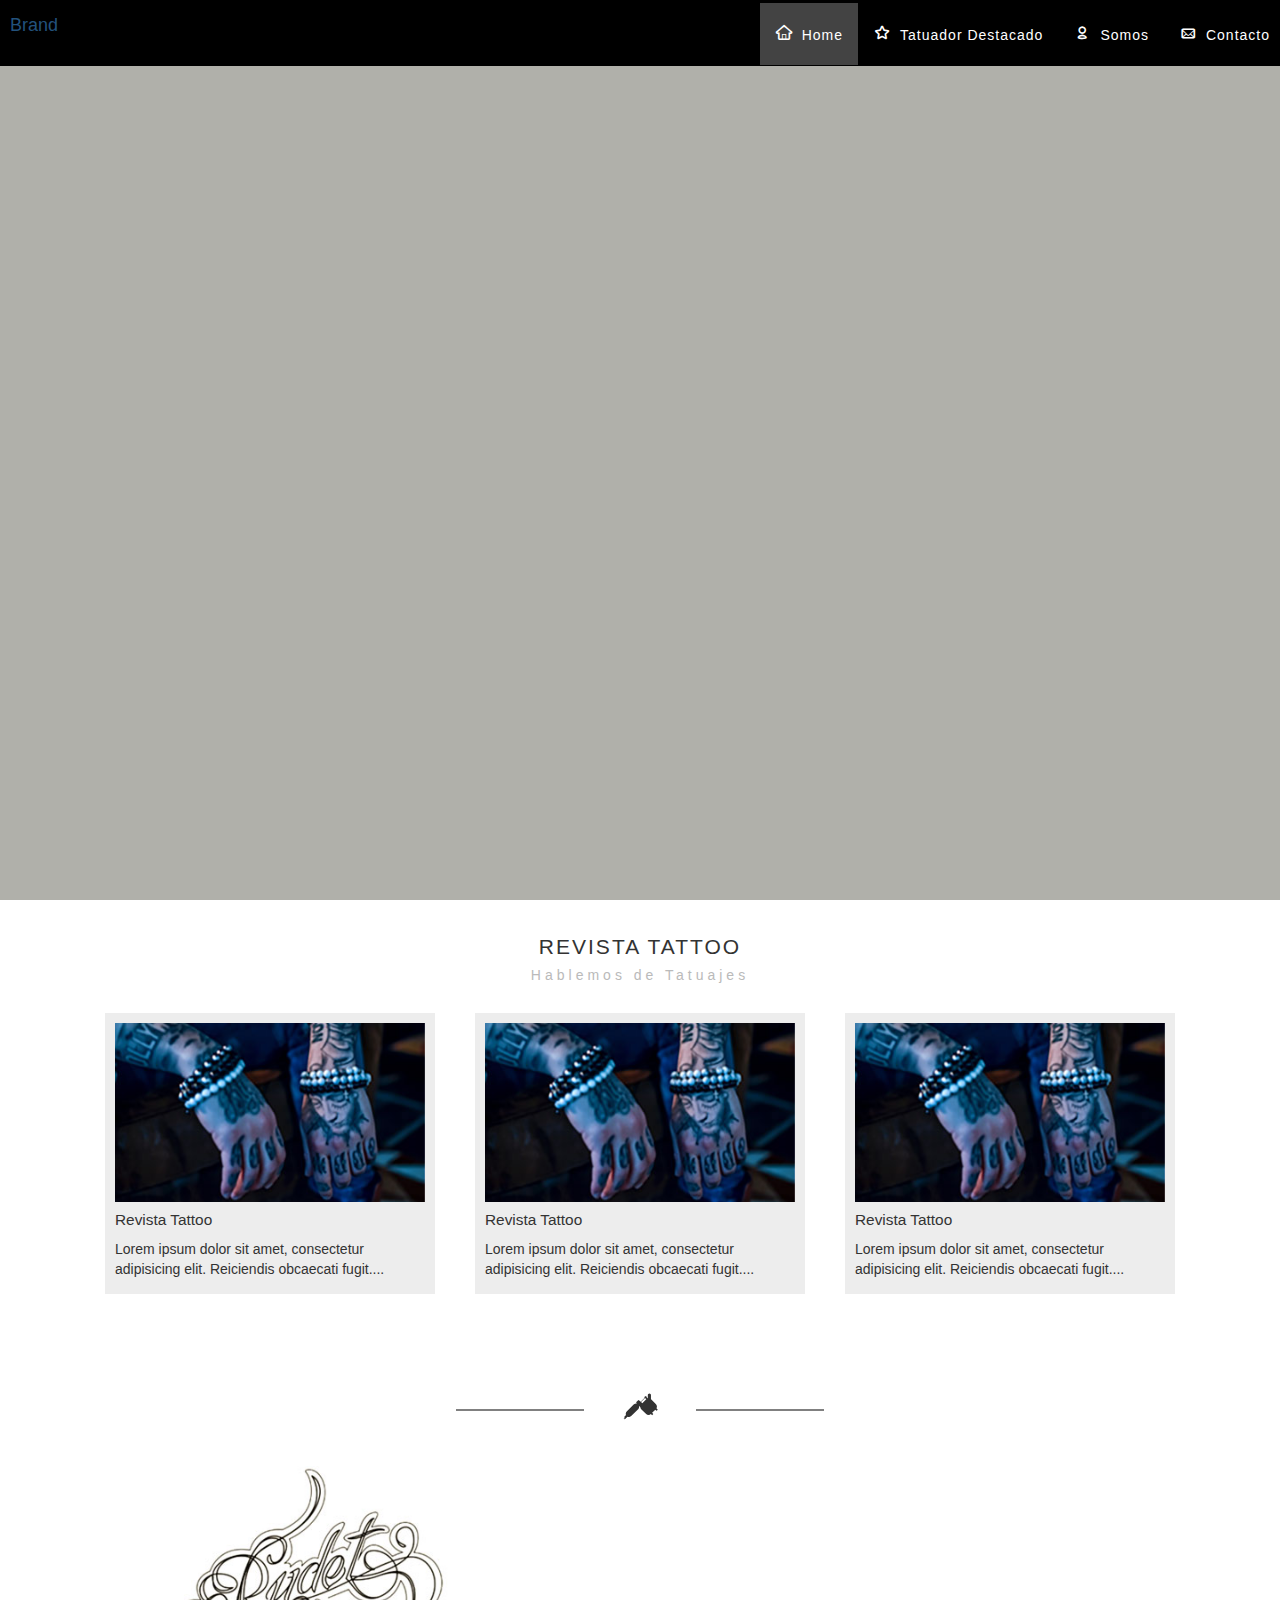
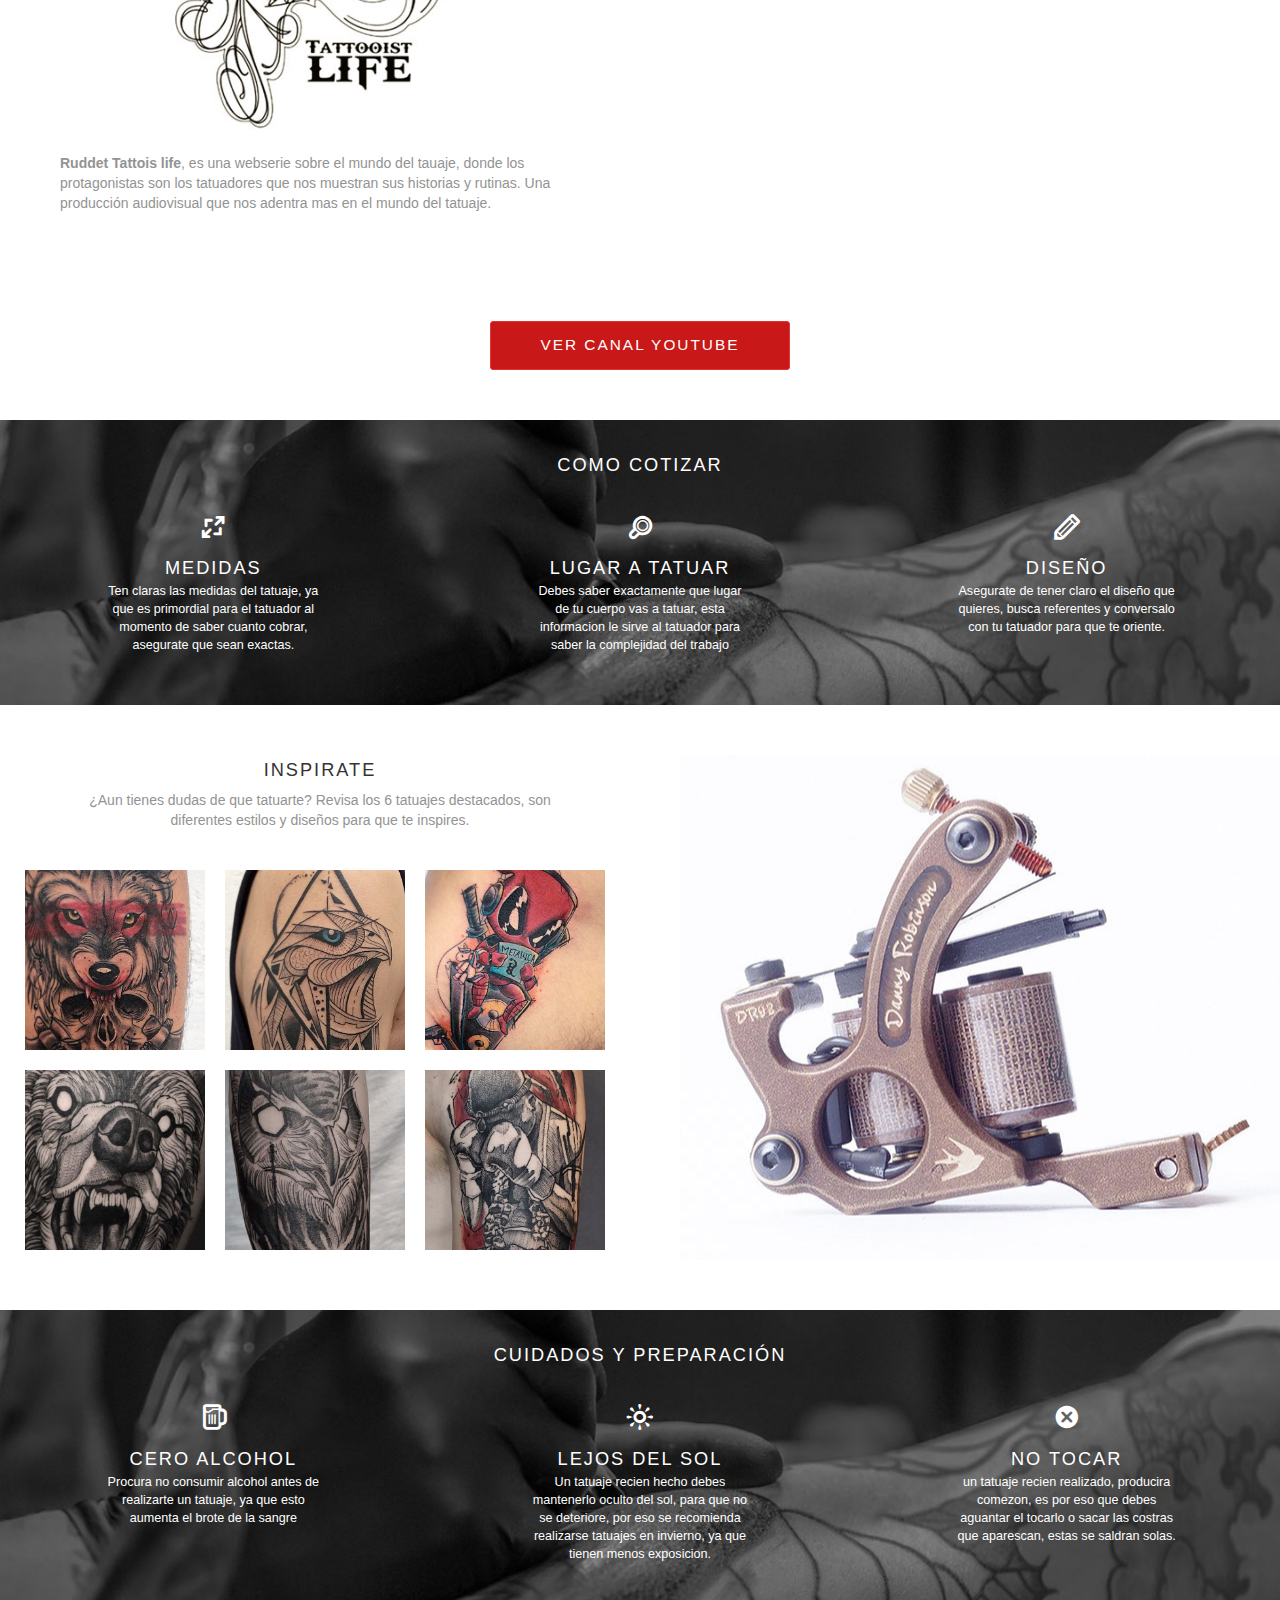
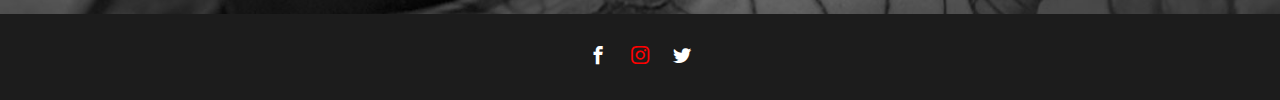
==== commit a82f3c93: "se agregaron detalles en css e imagenes" ====
--- a/index.html
+++ b/index.html
@@ -135,7 +135,7 @@
 
 <!-- Inspiracion -->
 <section class="inspiracion">
-	<div class="container-fluid">
+	<div class="container-fluid inspiracion__hero">
 		<div class="row">
 			<div class="col-xs-12 col-md-6">
 				<h2>Inspirate</h2>
--- a/css/my_style.css
+++ b/css/my_style.css
@@ -219,6 +219,12 @@
 .inspiracion{
 	text-align: center;
 	padding: 50px 0;
+}
+.inspiracion__hero{
+	background-image: url(../img/bg-inspiracion.jpg);
+	background-position: right;
+	background-repeat: no-repeat;
+
 }
 .inspiracion h2{
 	letter-spacing: 2px;
@@ -357,11 +363,7 @@
 .perfil__mapa{
 	margin: 0 0 10px 0;
 }
-.perfil__instagram{
-	background-color: gray;
-	height: 200px;
-	width: 90%;
-}
+
 /* perfil */
 .perfiles ul{
 	margin: 0;
@@ -387,7 +389,9 @@
 }
 .grow:hover {
 	transform: scale(1.05); 
-	box-shadow: 2px 5px 5px rgba(28, 28, 28, 0.741)
+	box-shadow: 2px 5px 5px rgba(28, 28, 28, 0.741);
+	-webkit-box-shadow: 2px 5px 5px rgba(28, 28, 28, 0.741);
+  	-moz-box-shadow: 2px 5px 5px rgba(28, 28, 28, 0.741);
 }
 /* Reseña */
 .resena {
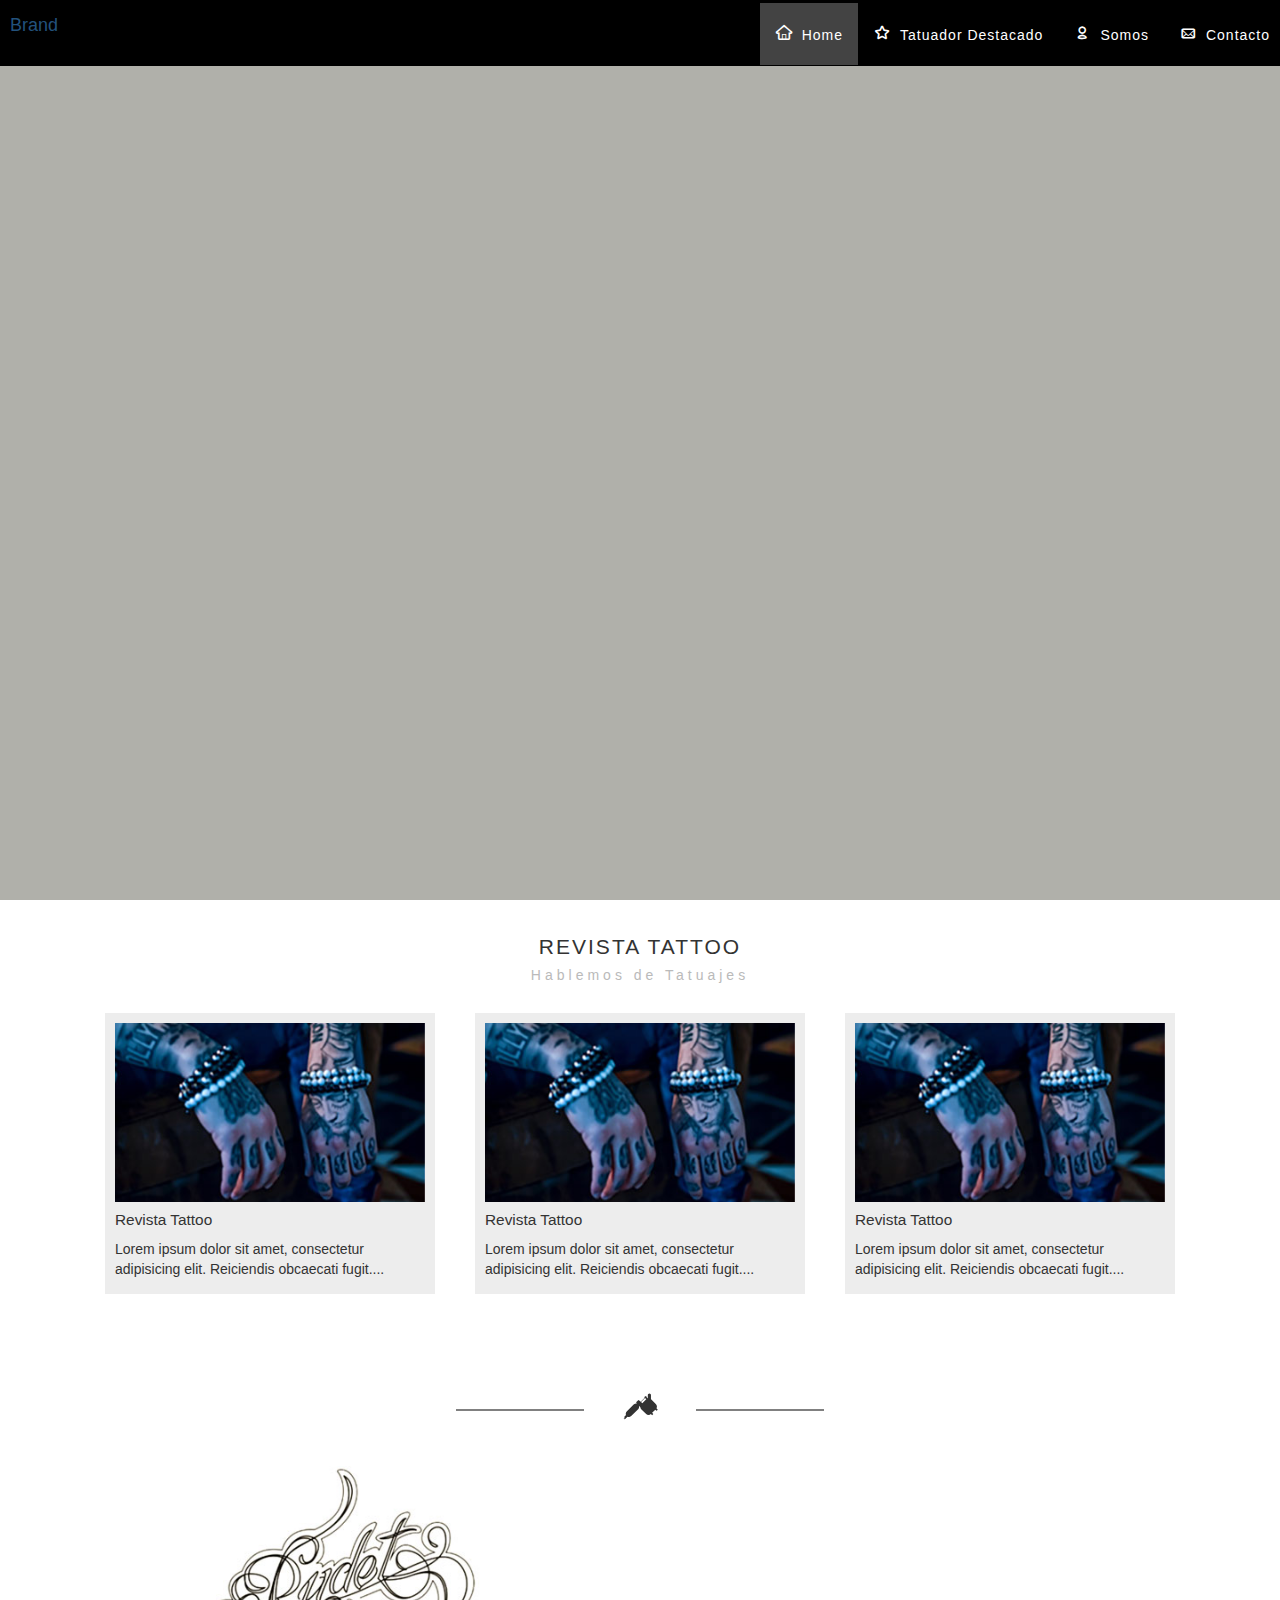
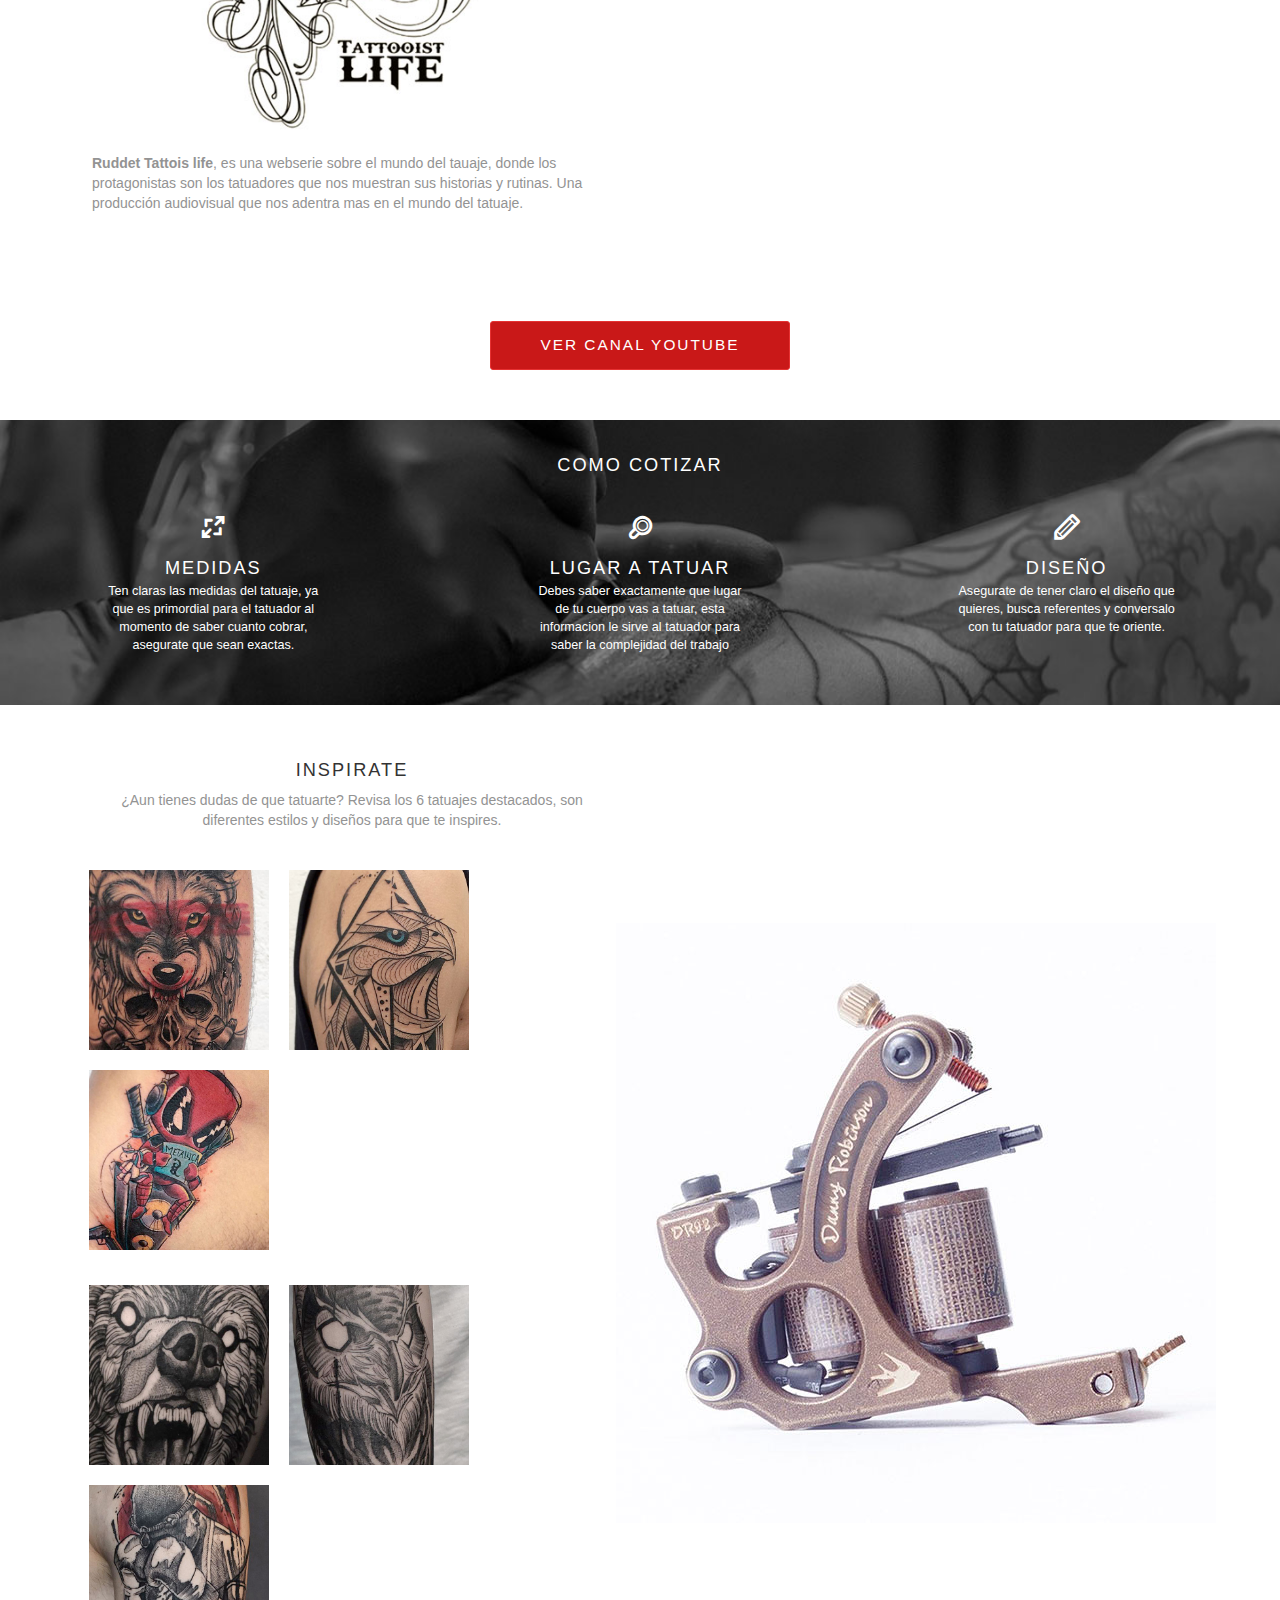
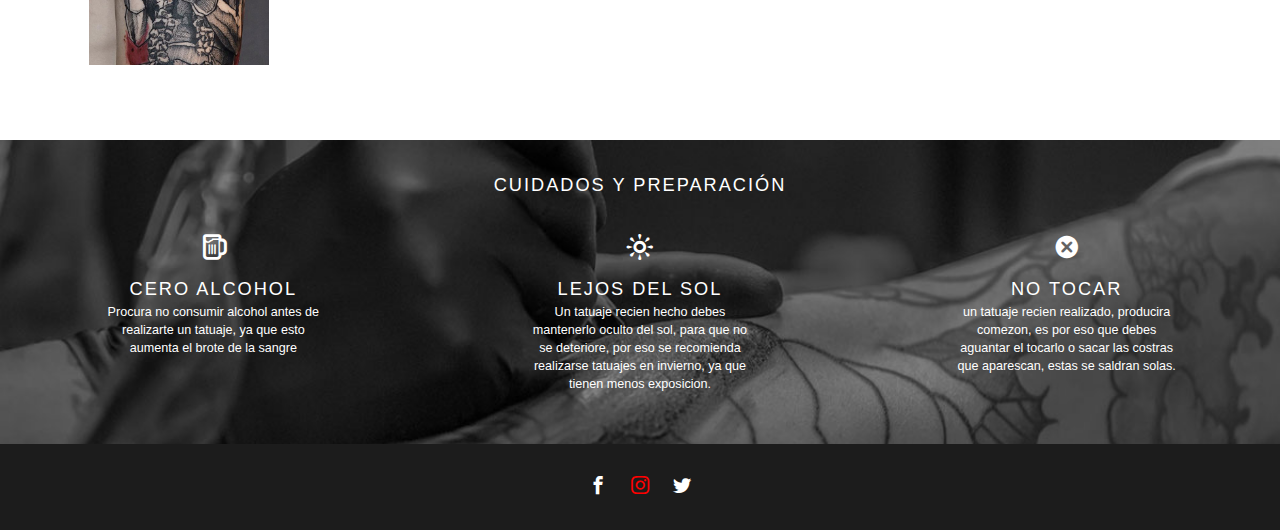
==== commit 26fa310f: "Se modifico html y css" ====
--- a/index.html
+++ b/index.html
@@ -62,7 +62,7 @@
 <section class="tatuajes">
 	<h1>Revista Tattoo</h1>
 	<h4>Hablemos de Tatuajes</h4>
-	<div class="container-fluid">
+	<div class="my_container">
 		<ul class="row">
 			<li class="col-xs-12 col-md-4 tatuajes__container">
 				<img class="img-responsive tatuajes__img" src="img/entrada1.jpg" alt="Entrada 1">
@@ -92,7 +92,7 @@
 
 <!-- Section Ruddet -->
 <section class="ruddet">
-	<div class="container-fluid">
+	<div class="my_container">
 		<div class="row">
 			<div class="col-xs-12 col-md-6">
 				<img class="img-responsive" src="img/logo-ruddet.jpg" alt="Logo Ruddet Tattoist life">
@@ -135,7 +135,7 @@
 
 <!-- Inspiracion -->
 <section class="inspiracion">
-	<div class="container-fluid inspiracion__hero">
+	<div class="my_container inspiracion__hero">
 		<div class="row">
 			<div class="col-xs-12 col-md-6">
 				<h2>Inspirate</h2>
--- a/css/my_style.css
+++ b/css/my_style.css
@@ -3,6 +3,12 @@
 	margin: 0;
 	padding: 0;
 	font-size: 14px;
+}
+.my_container{
+	width: 90%;
+	margin: 0 auto;
+	padding: 0;
+	height: 100hv;
 }
 .row {
 	margin: 0;
@@ -131,7 +137,8 @@
 	background-color: #ededed;
 	padding: 10px;
 	margin: 0 20px;
-	width: 330px;
+	
+	max-width: 330px;
 	text-align: left;
 }
 	@media (max-width: 768px){
@@ -161,6 +168,7 @@
 .ruddet img{
 	display: inline-block;
 	width: 400px;
+	max-width: 100%;
 }
 
 .ruddet p{
@@ -176,6 +184,7 @@
 	border: 1px solid #e63232;
 	padding: 15px;
 	width: 300px;
+	max-width: 90%;
 	margin: 50px auto;
 	font-weight: 400;
 	text-transform: uppercase;
@@ -241,6 +250,7 @@
 .inspiracion ul{
 	list-style: none;
 	padding: 0;
+	display: inline-block;
 }
 .inspiracion li{
 	float: left;
@@ -292,9 +302,17 @@
 	position: absolute;
 	max-width: 50%;
 	left: 150px;
-	top: 100px;
-	
-}
+	top: 100px;	
+}
+	@media (max-width: 768px){
+		.perfil-info{
+			text-align: left;
+			position: absolute;
+			left: 120px;
+			top: 100px;
+			max-width: 50%;	
+		}
+	}
 .perfil-info h2{
 	font-size: 1.3em;
 	color: #fff;
@@ -515,11 +533,17 @@
 /*Contacto*/
 .contacto{
 	text-align: center;
-	padding: 50px 0;
-}
+	padding: 150px 0;
+	height: 100vh;
+}
+	@media (max-width: 768px){
+		.contacto{
+			height: auto;
+		}
+	}
 .contacto__contenedor{
 	text-align: left;
-	width: 60%;
+	width: 40%;
 	margin: 0 auto;
 	padding: 50px 0;
 }
@@ -529,18 +553,29 @@
 		}
 	}
 .contacto h2{
+	text-align: center;
 	font-size: 1.8em;
 	font-weight: 700;
 	text-transform: uppercase;
 	color: #000;
 	padding: 30px 0;
+	
 }
 .contacto p{
 	font-size: 1.1em;
 	color: #939393;
 	width: 650px;
-	max-width: 100%;
-	margin: 0 auto;
+	max-width: 90%;
+	margin: 0 auto;
+}
+.contacto__btn{
+	width: 100%;
+	background-color: #000;
+	border: 1px solid #939393;
+	color: #fff;
+	text-transform: uppercase;
+	padding: 10px 0;
+
 }
 
 
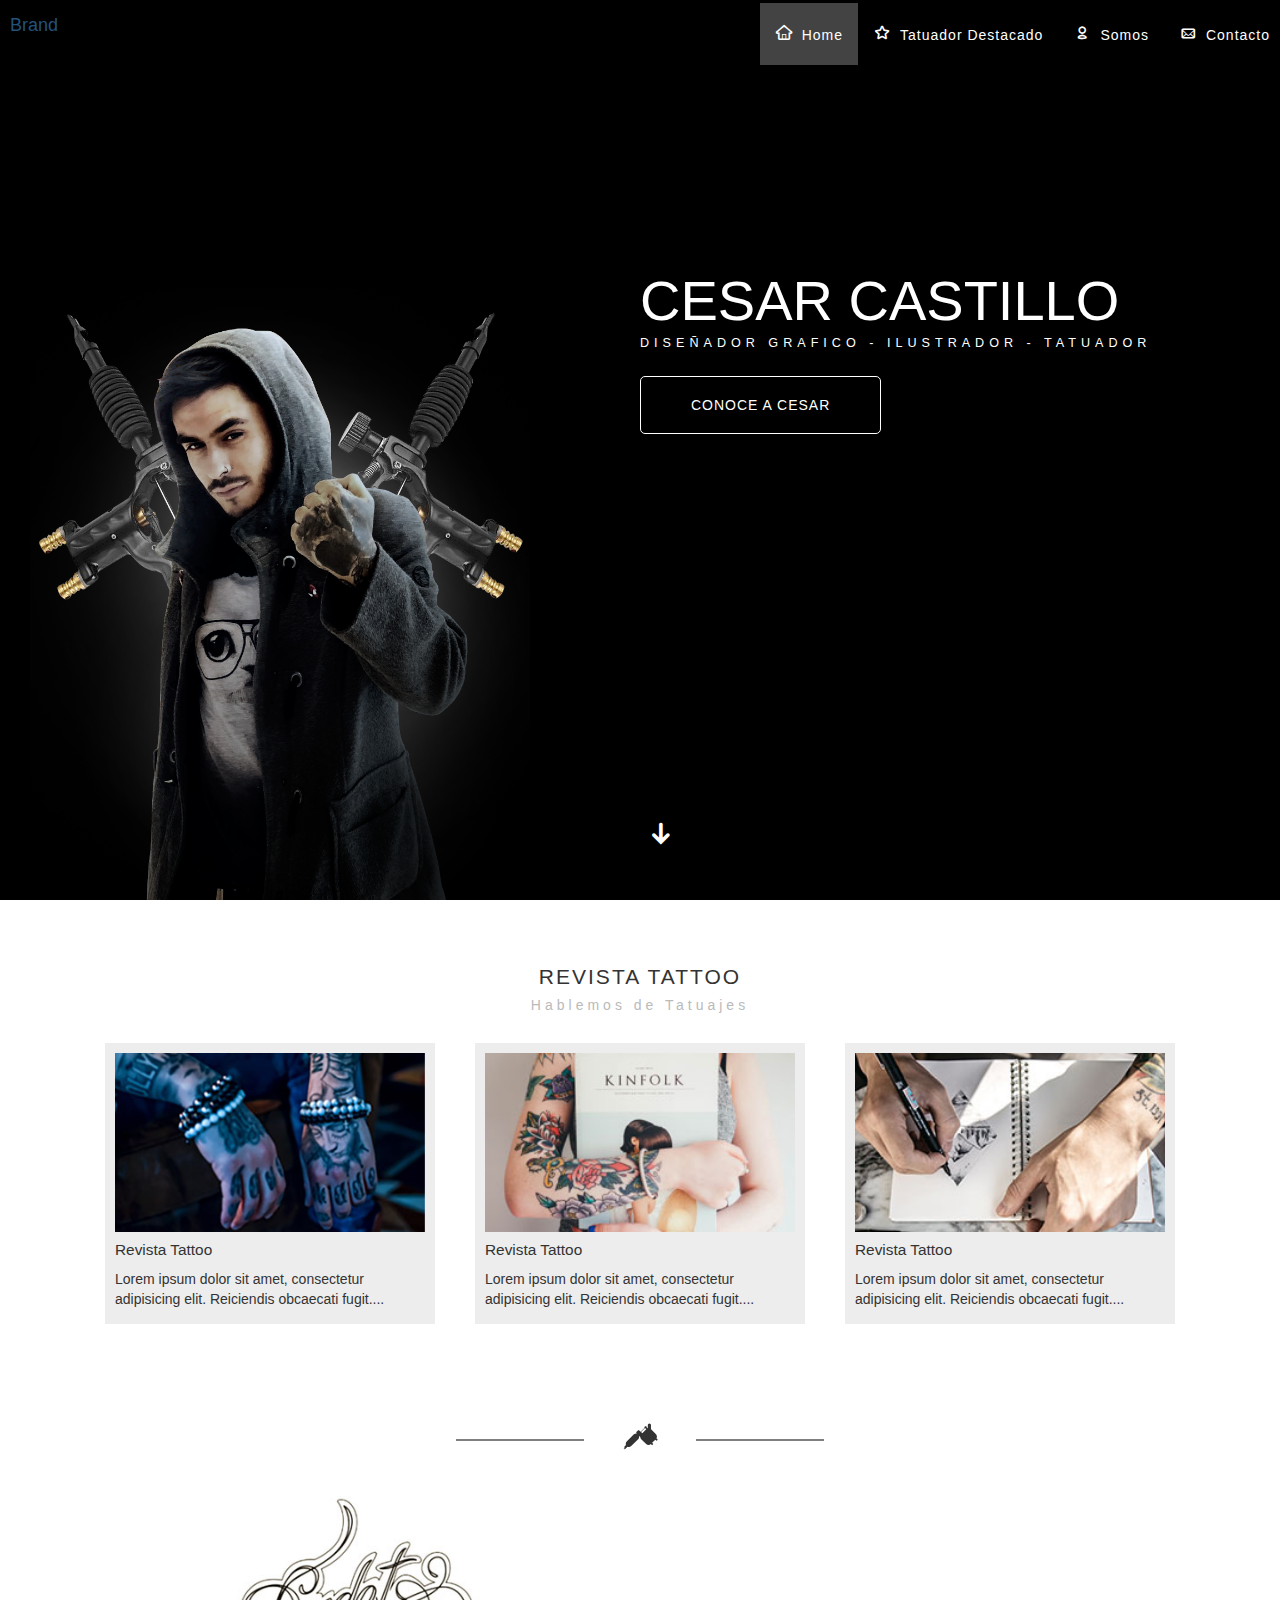
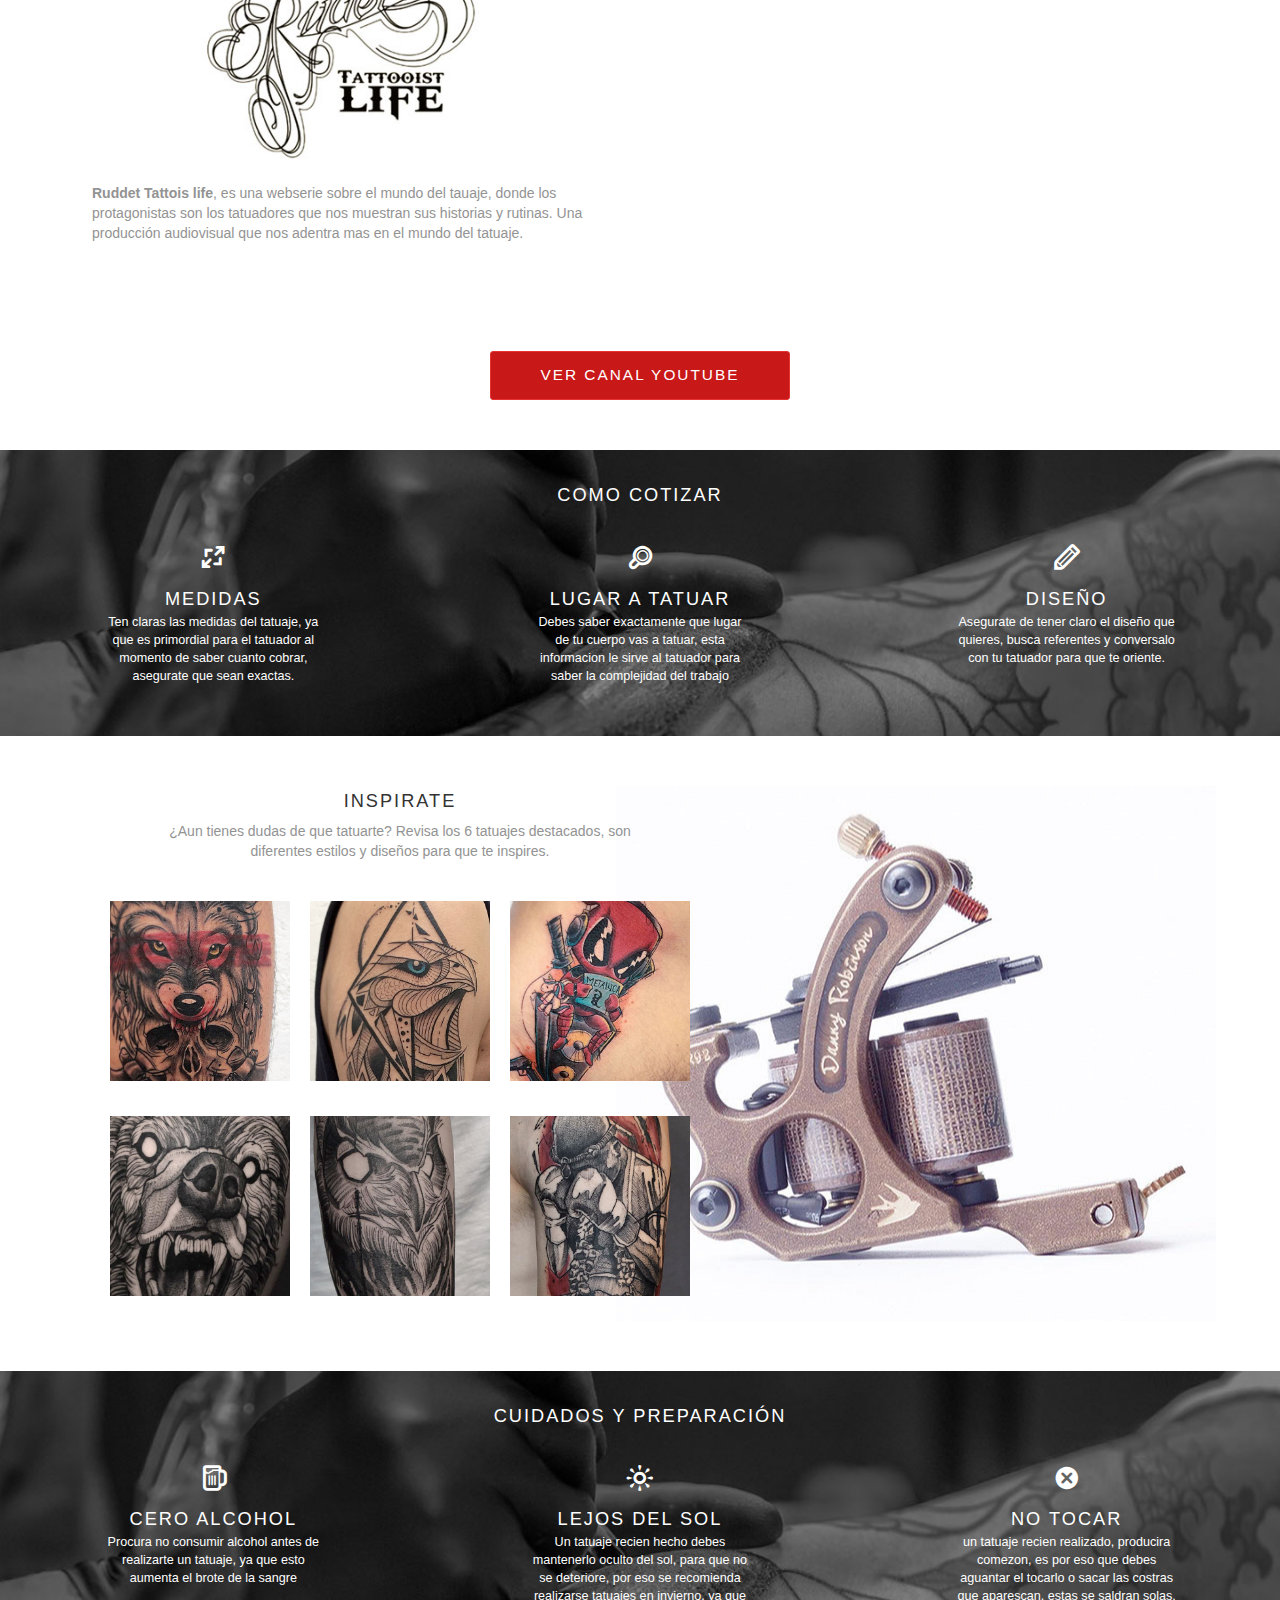
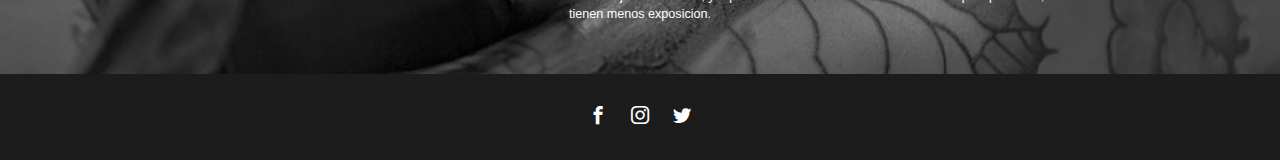
==== commit d53bc9b8: "Se agrego cover y funcionalidades JS" ====
--- a/index.html
+++ b/index.html
@@ -47,10 +47,19 @@
 	</nav>
 
 	<!-- COVER -->
-	<section>
+	<section class="cover">
 		<div class="container-fluid">
-			<div class="cover">
-			<!-- contenido del Cover -->
+			<div>
+				<img class="img-responsive cover__img" src="img/img-cover.png" alt="Cesar Castillo">
+				<div class="cover__info">
+					<h2>cesar castillo</h2>
+					<h3>Diseñador grafico - Ilustrador - tatuador</h3>	
+					<div class="cover__btn">
+						<a href="tatuador.html">Conoce a Cesar</a>
+					</div>
+				</div>
+				<a href="#top"><span class="icon-arrow-down cover__icon"></span></a>
+				
 			</div>
 		</div>
 	</section>
@@ -59,7 +68,7 @@
 
 <main>
 <!--  Hablemos de Tatuajes -->
-<section class="tatuajes">
+<section id="top" class="tatuajes">
 	<h1>Revista Tattoo</h1>
 	<h4>Hablemos de Tatuajes</h4>
 	<div class="my_container">
@@ -70,12 +79,12 @@
 				<p>Lorem ipsum dolor sit amet, consectetur adipisicing elit. Reiciendis obcaecati fugit....</p>
 			</li>
 			<li class="col-xs-12 col-md-4 tatuajes__container">
-				<img class="img-responsive tatuajes__img" src="img/entrada1.jpg" alt="Entrada 1">
+				<img class="img-responsive tatuajes__img" src="img/entrada2.jpg" alt="Entrada 1">
 				<h3>Revista Tattoo</h3>
 				<p>Lorem ipsum dolor sit amet, consectetur adipisicing elit. Reiciendis obcaecati fugit....</p>
 			</li>
 			<li class="col-xs-12 col-md-4 tatuajes__container">
-				<img class="img-responsive tatuajes__img" src="img/entrada1.jpg" alt="Entrada 1">
+				<img class="img-responsive tatuajes__img" src="img/entrada3.jpg" alt="Entrada 1">
 				<h3>Revista Tattoo</h3>
 				<p>Lorem ipsum dolor sit amet, consectetur adipisicing elit. Reiciendis obcaecati fugit....</p>
 			</li>
@@ -104,7 +113,7 @@
 		</div>
 	</div>
 	<div class="ruddet__btn">
-		<h3>Ver Canal Youtube</h3>
+		<a href="https://www.youtube.com/user/rudetattoolife" target="_blank"><h3>Ver Canal Youtube</h3></a>
 	</div>
 </section>
 
@@ -137,7 +146,7 @@
 <section class="inspiracion">
 	<div class="my_container inspiracion__hero">
 		<div class="row">
-			<div class="col-xs-12 col-md-6">
+			<div class="col-xs-12 col-md-7">
 				<h2>Inspirate</h2>
 				<p>¿Aun tienes dudas de que tatuarte? Revisa los 6 tatuajes destacados, son diferentes estilos y diseños para que te inspires. </p>
 				<ul>
@@ -172,12 +181,12 @@
 		      </div>
 		      <!-- contenido del modal -->
 		      <div class="modal-body">
-		        <img class="img-responsive inspiracion__big" src="img/ins-6.jpg" alt="">
+		        <img class="img-responsive inspiracion__big" src="img/ins-6.jpg" alt="Inspiración Big">
 		      </div>
 		    </div>
 		  </div>
 		</div>
-			<div class="col-xs-12 col-md-6"></div>
+			<div class="col-xs-12 col-md-5"></div>
 		</div>
 	</div>
 </section>
@@ -217,7 +226,7 @@
 <footer class="footer">
 	<ul class="redes">
 		<li class="redes__icon"><i class="icon-facebook"></i></li>
-		<li class="redes__icon--red"><i class="icon-instagram"></i></li>
+		<li class="redes__icon"><i class="icon-instagram"></i></li>
 		<li class="redes__icon"><i class="icon-twitter"></i></li>
 	</ul>
 </footer>
--- a/css/my_style.css
+++ b/css/my_style.css
@@ -101,14 +101,94 @@
 .cover {
 	width: 100%;
 	height: 100vh;
-	background-color: #b0b0aa;
-	margin: 0;
-	padding: 0;
-}
+	background-color: #000;
+	margin: 0;
+	padding: 0;
+	position: relative;
+	text-align: center;
+}
+.cover__img{
+	position: absolute;
+	max-width: 500px;
+	width: 100%;
+	bottom: 0;
+	left: 30px;
+}
+	@media (max-width: 768px){
+		.cover__img{
+			left: 0;
+		}
+	}
+.cover__info{
+	position: absolute;
+	display: inline-flex;
+	top: 30%;
+	flex-direction: column;
+	text-align: left;
+}
+	@media (max-width: 768px){
+		.cover__info{
+			display: inherit;
+			text-align: center;
+			top: 10%;
+		}
+	}
+.cover h2{
+	color: #fff;
+	font-size: 4em;
+	text-transform: uppercase;
+}
+.cover h3{
+	color: #fff;
+	font-size: .9em;
+	text-transform: uppercase;
+	font-weight: 100;
+	letter-spacing: 5px;
+	padding: 0;
+	margin: 5px 0;
+}
+.cover__btn{
+	text-align: left;
+	margin-top: 40px;
+}
+	@media (max-width: 768px){
+		.cover__btn{
+			text-align: center;
+			margin-top: 90%;
+		}
+	}
+.cover__btn a{
+	background-color: transparent;
+	color: #fff;
+	text-transform: uppercase;
+	font-weight: 500;
+	border-radius: 5px;
+	letter-spacing: 1px;
+	padding: 20px 50px;
+	border: solid 1px #fff;
+	text-decoration: none;	
+}
+.cover__btn :hover{
+	color: #000;
+	background-color: #fff;
+}
+.cover__icon{
+	display: inline-flex;
+	position: absolute;
+	top: 90%;
+	font-size: 3em;
+	color: #fff;
+}
+	@media (max-width: 768px){
+		.cover__icon{
+			top: 90%;
+			left: 40%
+		}
+	}
 /* Hablemos de Tatuajes */
 .tatuajes{
 	text-align: center;
-	padding: 30px 0;
+	padding: 60px 0 30px 0;
 }
 .tatuajes h1{
 	font-size: 1.5em;
@@ -191,6 +271,9 @@
 	letter-spacing: 2px;
 	border-radius: 3px;
 }
+.ruddet__btn a{
+	text-decoration: none;
+}
 /*Cotizar*/
 .cotizar{
 	text-align: center;
@@ -233,8 +316,12 @@
 	background-image: url(../img/bg-inspiracion.jpg);
 	background-position: right;
 	background-repeat: no-repeat;
-
-}
+}
+	@media (max-width: 768px){
+		.inspiracion__hero{
+			background-image: none;
+		}
+	}
 .inspiracion h2{
 	letter-spacing: 2px;
 	text-transform: uppercase;
@@ -287,7 +374,7 @@
 	text-align: center;
 }
 .perfil__datos{
-	padding-left: 150px;
+
 }
 	@media (max-width: 768px){
 		.perfil__datos{
@@ -296,12 +383,13 @@
 	}
 .perfil img{
 	position: relative;	
+	display: inline-block;
 }
 .perfil-info{
 	text-align: left;
 	position: absolute;
 	max-width: 50%;
-	left: 150px;
+	left: 250px;
 	top: 100px;	
 }
 	@media (max-width: 768px){
@@ -435,6 +523,7 @@
 }
 .trabajos img{
 	padding: 10px 0;
+	display: inline-block;
 }
 .trabajos ul{
 	list-style: none;
@@ -533,8 +622,9 @@
 /*Contacto*/
 .contacto{
 	text-align: center;
-	padding: 150px 0;
+	padding: 100px 0;
 	height: 100vh;
+	margin-bottom: 50px;
 }
 	@media (max-width: 768px){
 		.contacto{
@@ -616,7 +706,6 @@
 }
 
 .redes__icon--red {
-	color: red;
 	display: inline-block;
 	font-size: 1.3em;
 	margin: 0 10px;
